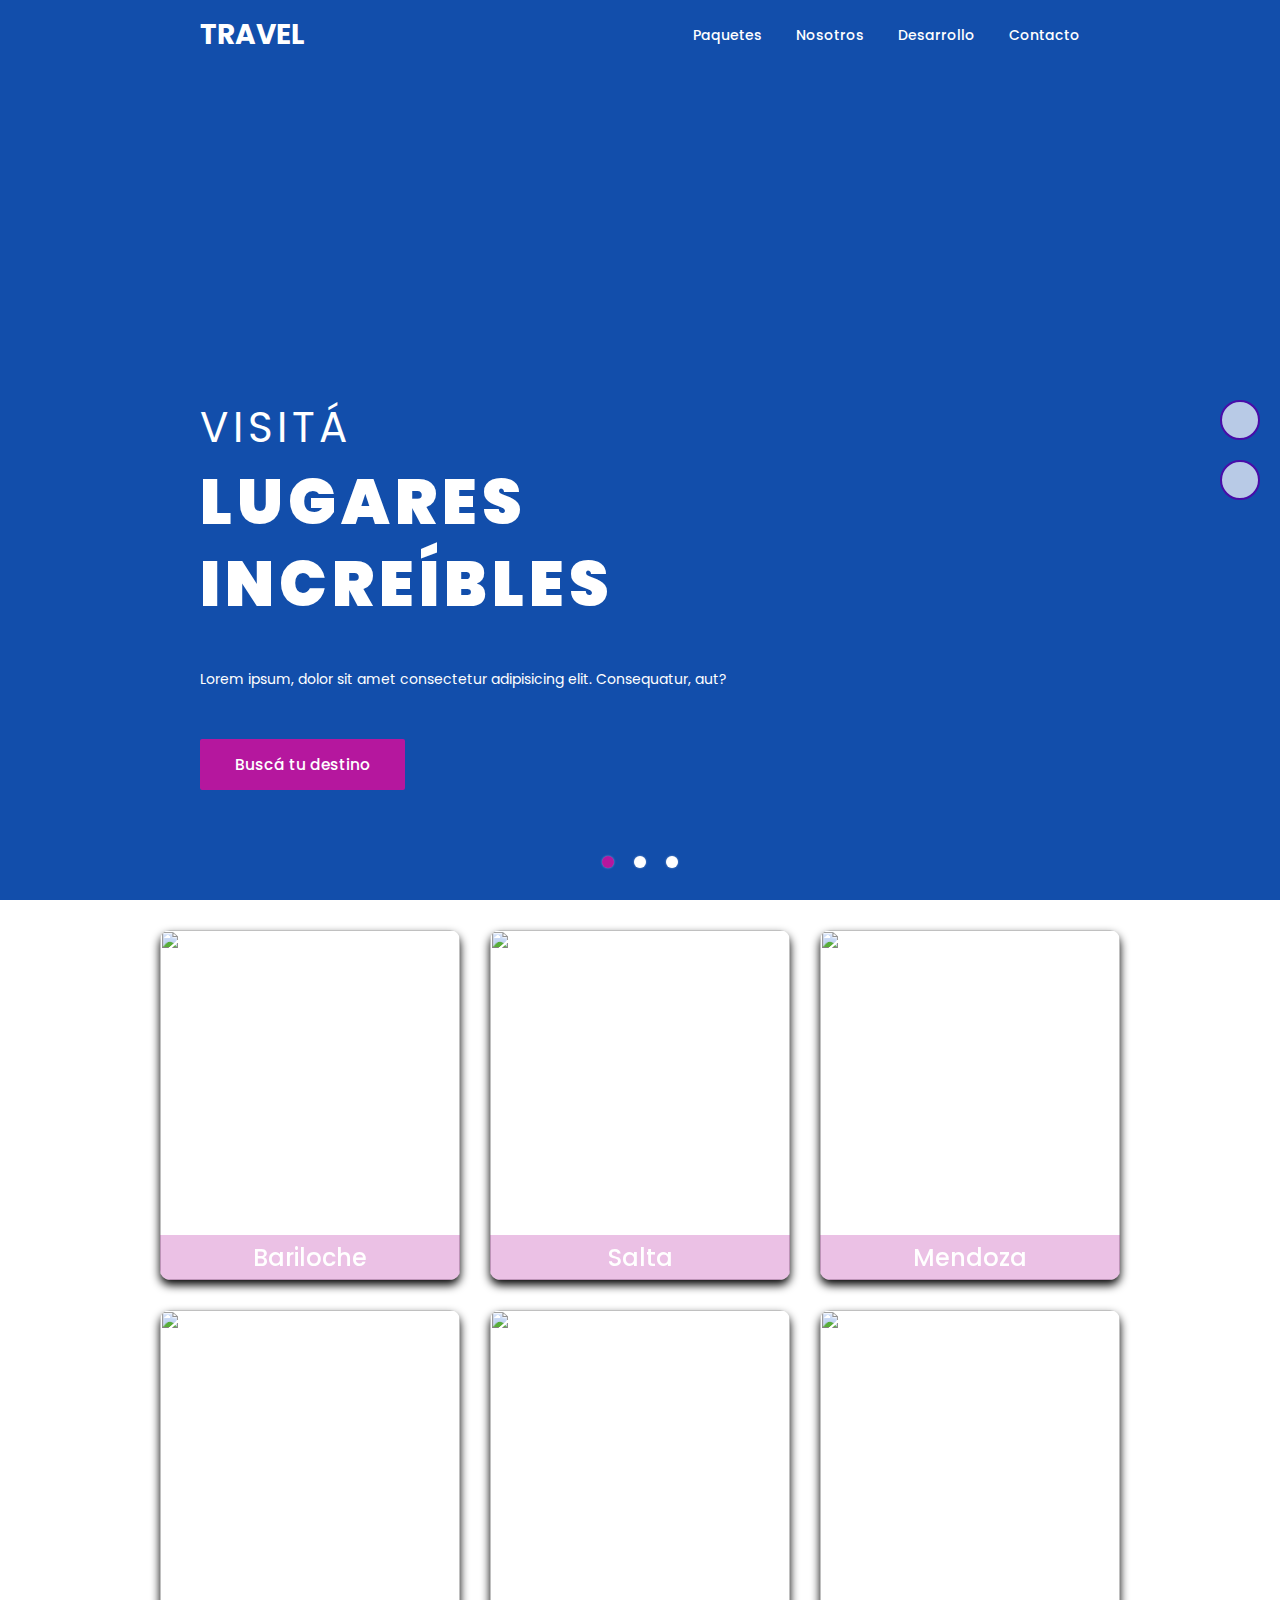
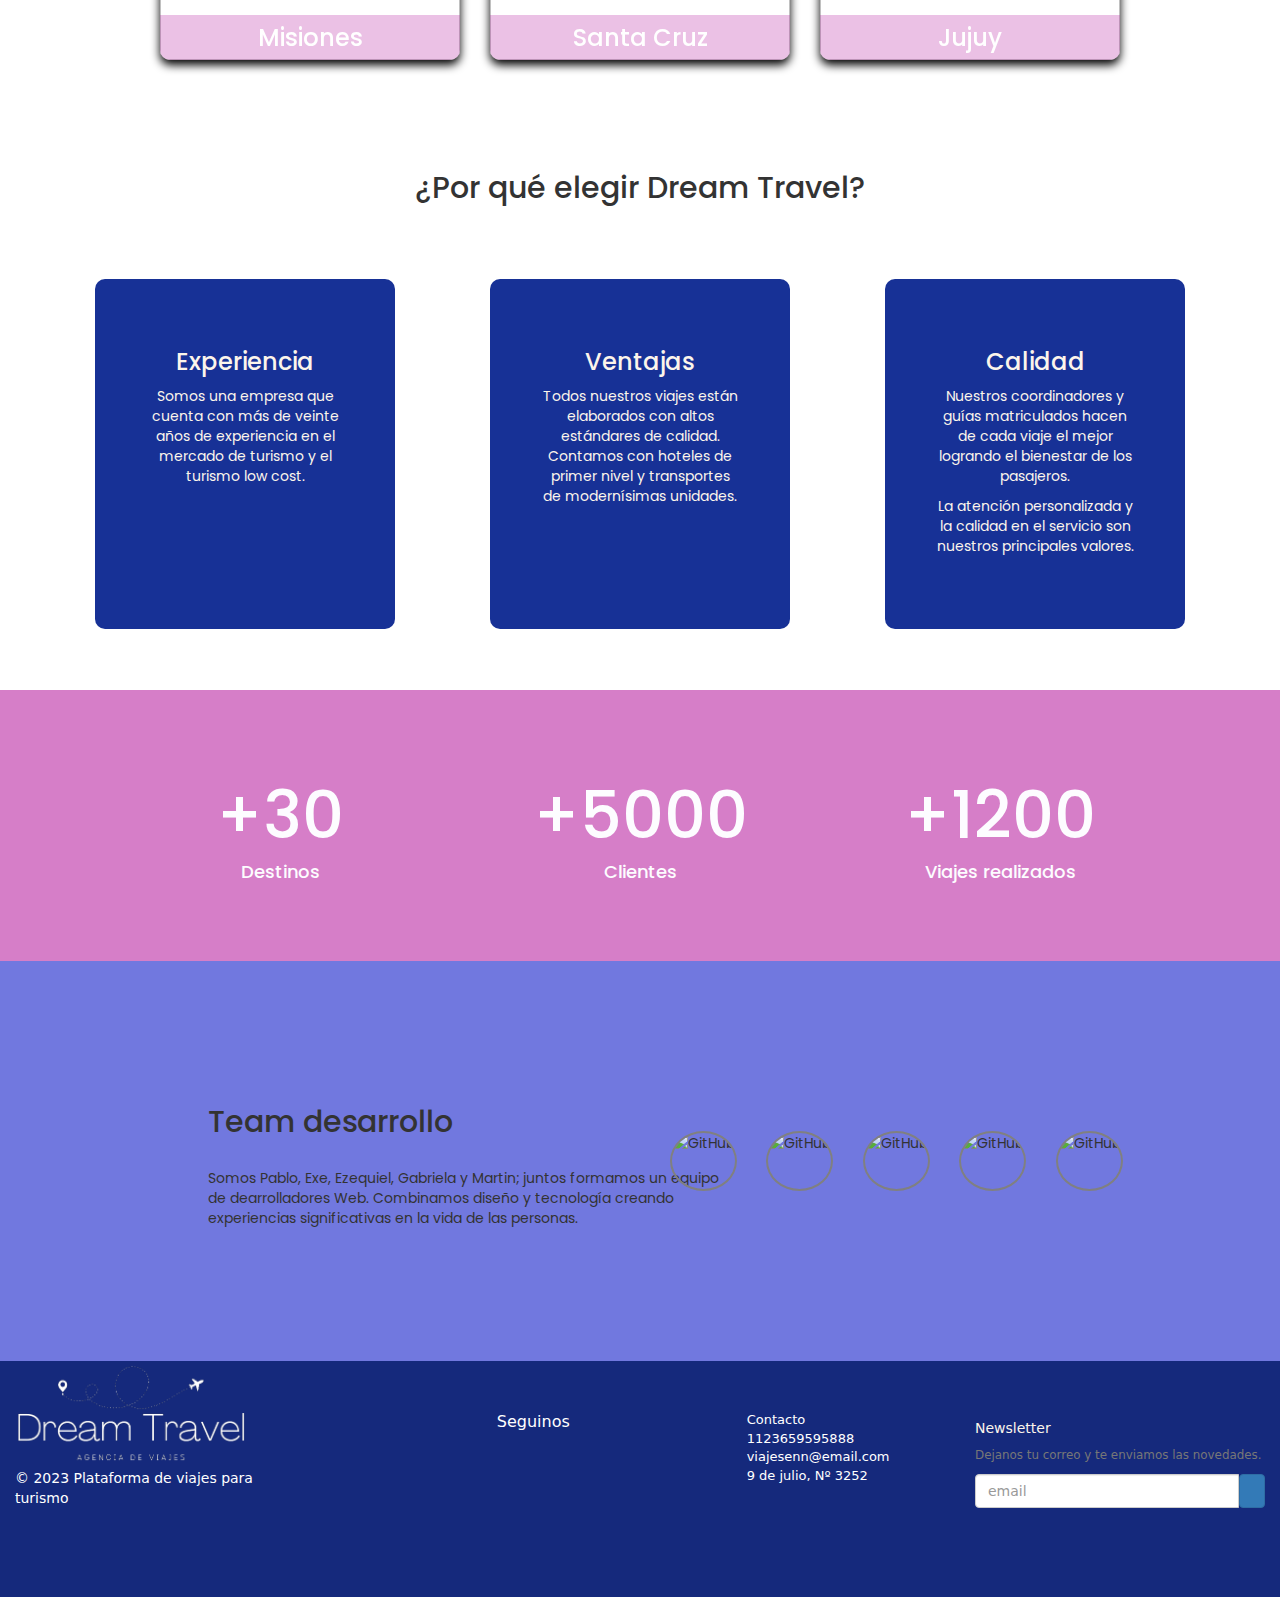
==== index.html @ 22b77ed1 "Colores claros, modificación en los modales de la sección Nosotros, saqué sección desarrollo del foo" ====
<!DOCTYPE html>
<html lang='es'>

<head>
	<!-- Definición de la codificación de caracteres -->
	<meta charset="UTF-8">
	<!-- Indicación al navegador de utilizar la última versión de Internet Explorer disponible -->
	<meta http-equiv='X-UA-Compatible' content="IE=edge">
	<!-- Escala de la página según el tamaño del dispositivo del usuario -->
	<meta name='viewport' content="width=device-width, initial-scale=1.0">
<!-- Enlace al archivo de hoja de estilos de Bootstrap -->
<link rel="stylesheet" href="https://maxcdn.bootstrapcdn.com/bootstrap/3.3.7/css/bootstrap.min.css">

<link rel="stylesheet" href="https://cdnjs.cloudflare.com/ajax/libs/font-awesome/6.1.1/css/all.min.css"
	integrity="sha512-KfkfwYDsLkIlwQp6LFnl8zNdLGxu9YAA1QvwINks4PhcElQSvqcyVLLD9aMhXd13uQjoXtEKNosOWaZqXgel0g=="
	crossorigin="anonymous" referrerpolicy="no-referrer" />

	<link rel="stylesheet" href="https://cdnjs.cloudflare.com/ajax/libs/font-awesome/6.1.1/css/all.min.css"
		integrity="sha512-KfkfwYDsLkIlwQp6LFnl8zNdLGxu9YAA1QvwINks4PhcElQSvqcyVLLD9aMhXd13uQjoXtEKNosOWaZqXgel0g=="
		crossorigin="anonymous" referrerpolicy="no-referrer" />

	<!-- Enlace al archivo de hoja de estilos personalizadas -->
	<link rel='stylesheet' href='css/estilos.css'>
	<!-- Título de la página -->
	<title>Proyecto Final</title>
	<!-- Enlace al icono de la página -->
	<link rel='icon' href="#">
</head>

<body>
	<header>
		<a href="#" class="brand">Travel</a>
		<div class="menu-btn"></div>
		<div class="navigation">
			<div class="navigation-items">
				<a href="#">Paquetes</a>
				<a href="#">Nosotros</a>
				<a href="#">Desarrollo</a>
				<i id="btn-modal">Contacto</i>
			</div>
		</div>
	</header>


<!-- Contenedor de la ventana modal -->
<div id="modal" class="modal">
  <div class="modal-contenido">
    <span class="cerrar">&times;</span>
    <h2>Ignorá este modal (x ahora)</h2>
    <p>Reparando el formulario de contacto.</p>
  </div>
</div>

	<!-- Modal 

	<div class="modal fade" id="form" tabindex="-1" role="dialog" aria-labelledby="exampleModalLabel"
		aria-hidden="true">
		<div class="modal-dialog modal-dialog-centered" role="document">
			<div class="modal-content">
				<div class="modal-header text-center border-bottom-0">
					<button type="button" class="close" data-dismiss="modal" aria-label="Close">
						<span aria-hidden="true">&times;</span>
					</button>
					<h5 class="modal-title" id="exampleModalLabel">Formulario de Consulta</h5>
				</div>
				<form>
					<div class="modal-body">
						<div class="form_p1">
							<div class="form-group">
								<label for="email1">Nombre y Apellido</label>
								<input type="email" class="form-control" id="email1" aria-describedby="emailHelp"
									placeholder="Ingrese su nombre y apellido">
								<small id="emailHelp" class="form-text text-muted">Your information is safe with
									us.</small>
							</div>
	
							<div class="form-group">
								<label for="password1">Email</label>
								<input type="password" class="form-control" id="password1" placeholder="Ingrese su correo electrónico">
							</div>
						</div>
					
					<div class="form_p2">
						<div class="form-group">
							<label for="password1">Teléfono</label>
							<input type="password" class="form-control" id="password2" placeholder="Ingrese su teléfono">
						</div>
						<div class="cmconocio">
						<label for="opciones">¿Cómo nos conoció?</label>
							<select id="opciones" name="opciones">
  							<option value="opcion1">Google</option>
								<option value="opcion1">YouTube</option>
  							<option value="opcion3">Instagram</option>
  							<option value="opcion4">Facebook</option>
								<option value="opcion5">Twitter</option>
								<option value="opcion6">Televisión</option>
								<option value="opcion7">Otro</option>
						</select>
					</div>
					</div>
					<div class="form-group cont_mensaje">
						<label for="mensaje">Mensaje</label>
						<input type="text" class="form-control" id="mensaje" placeholder="Escriba su mensaje:">
					</div>
				</div>
					</div>
						
					<div class="modal-footer border-top-0 d-flex justify-content-center">
						<button type="submit" class="btn btn-success">Submit</button>
					</div>
					</form>
				</div>
		</div>
	</div>
	</div> -->

	<!-- Video carrousell (By POL - NO BOOTSTRAP) -->
	<main>
		<section class="home">
			<video class="video-slide active" src="vids/1.mp4" autoplay muted loop></video>
			<video class="video-slide" src="vids/2.mp4" autoplay muted loop></video>
			<video class="video-slide" src="vids/3.mp4" autoplay muted loop></video>
			<div class="content active">
				<h2>Visitá <br><span>lugares increíbles</span></h2>
				<p>Lorem ipsum, dolor sit amet consectetur adipisicing elit. Consequatur, aut?</p>
				<a href="#">Buscá tu destino</a>
			</div>
			<div class="content">
				<h2>Viví experiencias <br><span>únicas</span></h2>
				<p>Lorem ipsum, dolor sit amet consectetur adipisicing elit. Consequatur, aut?</p>
				<a href="#">Buscá tu destino</a>
			</div>
			<div class="content">
				<h2>Descubrí <br><span>Argentina</span></h2>
				<p>Lorem ipsum, dolor sit amet consectetur adipisicing elit. Consequatur, aut?</p>
				<a href="#">Buscá tu destino</a>
			</div>

			<div class="icons">
				<a href="#"><i class="fa-sharp fa-solid fa-angles-up"></i></a>
				<i id="modo" onclick="cambiarModo()" class="fa-solid fa-moon"></i>
			</div>
			
			<div class="slider-navigation">
				<div class="nav-btn active"></div>
				<div class="nav-btn"></div>
				<div class="nav-btn"></div>
			</div>
		</section>


		<script type="text/javascript" src="/script/slider.js"></script>
		
		
		<!-- info cards cambio imagenes -->
		<section class="tarjetas">
			<div class="cont_titulo2">
				<h2>NUESTROS DESTINOS</h2>
			</div>

			<div class="cont_cards">
			<div class="card">
				<div class="face front">
					<img src="https://i.ibb.co/hDr32x6/Bariloche.jpg" alt="">
					<h3>Bariloche</h3>
				</div>
				<div class="face back">
					<h3>Bariloche</h3>
					<p>Bariloche es un paraíso de la naturaleza en la patagonia Argentina. Disfruta de sus vistas
						espectaculares, montañas, lagos y bosques. Explora sus parques nacionales, actividades al aire
						libre y deliciosa gastronomía. ¡No te pierdas esta experiencia única!</p>
					<div class="link">
						<a href="#">Detalles</a>
					</div>
				</div>
			</div>

			<div class="card">
				<div class="face front">
					<img src="https://i.ibb.co/4tKQP4G/salta.jpg" alt="">
					<h3>Salta</h3>
				</div>
				<div class="face back">
					<h3>Salta</h3>
					<p>Salta es un destino de ensueño para los turistas. Esta provincia Argentina ofrece una amplia
						variedad de paisajes, desde el desierto a los afamados valles calchaquíes, pasando por los
						impresionantes cerros de los Andes. La cultura local, el arte, la gastronomía y la fiesta son
						otras de las principales atracciones.</p>
					<div class="link">
						<a href="#">Detalles</a>
					</div>
				</div>
			</div>

			<div class="card">
				<div class="face front">
					<img src="https://images.pexels.com/photos/13558679/pexels-photo-13558679.jpeg?auto=compress&cs=tinysrgb&w=1260&h=750&dpr=1"
						alt="">
					<h3>Mendoza</h3>
				</div>
				<div class="face back">
					<h3>Mendoza</h3>
					<p>Mendoza es una provincia Argentina con una amplia oferta turística. Sus paisajes únicos, sus
						vinos de calidad y sus espacios para la aventura son algunas de sus principales atracciones.
						Disfruta de sus montañas, lagos, viñedos y campos de montaña. Explora sus majestuosas cuevas y
						cascadas. ¡Te encantará!</p>
					<div class="link">
						<a href="#">Detalles</a>
					</div>
				</div>
			</div>

				<div class="card">
					<div class="face front">
						<img src="https://i.ibb.co/8MsqnnG/misiones.jpg" alt="">
						<h3>Misiones</h3>
					</div>
					<div class="face back">
						<h3>Misiones</h3>
						<p>Misiones es una provincia Argentina con una rica cultura y belleza natural. Ofrece hermosos
							paisajes de montaña, cascadas, lagos, selvas subtropicales y ruinas Jesuiticas. Para los
							amantes de la naturaleza hay muchas actividades al aire libre como senderismo, rafting,
							cabalgatas y pesca. Venga y disfrute de sus encantos.</p>
						<div class="link">
							<a href="#">Detalles</a>
						</div>
					</div>
				</div>

				<div class="card">
					<div class="face front">
						<img src="https://i.ibb.co/CJJC0W9/santacruz.jpg" alt="">
						<h3>Santa Cruz</h3>
					</div>
					<div class="face back">
						<h3>Santa Cruz</h3>
						<p>Santa Cruz osfrece una variedad de paisajes y actividades turísticas para disfrutar. Desde
							turismo aventura hasta cultura, hay algo para todos. Visita la impresionante Cordillera de
							los Andes, los lagos y glaciares de la Patagonia, los valles y bosques húmedos del norte, y
							los bosques secos del sur. </p>
						<div class="link">
							<a href="#">Detalles</a>
						</div>
					</div>
				</div>

				<div class="card">
					<div class="face front">
						<img src="https://images.pexels.com/photos/3428290/pexels-photo-3428290.jpeg?auto=compress&cs=tinysrgb&w=1260&h=750&dpr=1"
							alt="">
						<h3>Jujuy</h3>
					</div>
					<div class="face back">
						<h3>Jujuy</h3>
						<p>Jujuy ofrece una experiencia única en la provincia Argentina. Esta región de los Andes cuenta
							con una impresionante arquitectura colonial, paisajes increíbles, culturas fascinantes y una
							gastronomía variada. Visite la Quebrada de Humahuaca, disfrute de la música folklórica local
							y pruebe la comida típica de la región.</p>
						<div class="link">
							<a href="#">Detalles</a>
						</div>
					</div>
				</div>
			</div>
		</section>
	</main>

<!-- Nosotros ----------------------------------->
<div id="nosotros" >
	<h2 class="nostitulo"> ¿Por qué elegir Dream Travel?</h2>
	<div class="contenedor-caja">
		
		<div class="caja">
			<i class="fa fa-star" aria-hidden="true"></i>
			<h3> Experiencia </h3>
			<p> Somos una empresa que cuenta con más de veinte años de experiencia en el mercado de turismo y el
				turismo low cost.
		</div>

		<div class="caja">
			<i class="fa fa-check-circle" aria-hidden="true"></i>
			<h3> Ventajas </h3>
			<p>Todos nuestros viajes están elaborados con altos estándares de calidad. Contamos con
				hoteles de primer nivel y
				transportes de modernísimas unidades.</p>
		</div>

		<div class="caja">
			<i class="fa-sharp fa-solid fa-wand-magic-sparkles"></i>
			<h3> Calidad </h3>
			<p> Nuestros coordinadores y guías matriculados hacen de cada viaje el mejor logrando el
				bienestar de los pasajeros.
			<p>La atención personalizada y la calidad en el servicio son nuestros principales
				valores.</p>
			</p>
		</div>
	</div>
</div>


<div class="contenedor-rectangulo">
	<!-- <img src="https://images.unsplash.com/photo-1486134030336-39b1094bf33e?ixlib=rb-4.0.3&ixid=MnwxMjA3fDB8MHxwaG90by1wYWdlfHx8fGVufDB8fHx8&auto=format&fit=crop&w=1007&q=80"; -->
		<div class="cont-dest">
		<div class="destinos pri">
        	<h2  style="font-size:65px"; >+30</h2>
        	<h4>Destinos</h4>
    	</div>

    	<div class="destinos">
        	<h2 style="font-size:65px"; >+5000</h2>
        	<h4>Clientes</h4>
    	</div>

    	<div class="destinos">
        	<h2 style="font-size:65px";>+1200</h2>
        	<h4>Viajes realizados</h4>
    	</div>
	</div>
</div>


<!--------------------------------------------------------------------------------------------------------------->
<!-- Footer -->
<!-- <footer class="footer"> -->
	<!-- Desarrolladores --><!----------------------------------------------------------------------------------->
	<div class="contenedor-desarrollo">
		<div class="cont-desa">
	
		<div class="texto-desarrollo">
			<h2> Team desarrollo </h2>
			<br>
			<p> Somos Pablo, Exe, Ezequiel, Gabriela y Martin; juntos formamos un equipo de dearrolladores Web.
				Combinamos diseño y tecnología creando experiencias significativas en la vida de las personas.</p>
		</div>
	</div>
	<!--------------------------------------------------------------------------------------------------------------->
		<!-- logos git hub -->
		<div class="logos-git">
	
			<img src="https://avatars.githubusercontent.com/u/89426423?s=120&v=4" alt="GitHub">
	
			<img src=https://avatars.githubusercontent.com/u/108885561?s=120&v=4 alt="GitHub">
			<img src=https://avatars.githubusercontent.com/u/81782258?s=120&v=4 alt="GitHub">
			<img src=https://avatars.githubusercontent.com/u/129398682?s=64&v=4 alt="GitHub">
			<img src=https://avatars.githubusercontent.com/u/100391242?s=120&v=4 alt="GitHub">
		</div>
	
	</div>
	<!--------------------------------------------------------------------------------------------------------------->
	<footer class="footer">
	<div class="mifooter">
		<div class="col-md-3 logof">

			<img class="logo" src="./imgs/logo Travel.png" alt="logo" ">
			<p >© 2023 Plataforma de viajes para turismo</p>
			
		</div>
						
		<!-- Footer redes sociales -->
		<div class=" col-md-4 redes">
			Seguinos <br>
			<i class="fa-brands fa-instagram"> </i>

			<i class="fa-brands fa-facebook"> </i>
			<i class="fa-brands fa-linkedin"> </i>

		</div>

		<!-- Footer concacto -->
		<div class="col-md-2 cont">
			<address>
				Contacto <br>
				<i class="fa-solid fa-phone"> </i> 1123659595888
				<br>
				<i class="fa-solid fa-envelope"> </i> viajesenn@email.com
				<br>
				<i class="fa-solid fa-location-dot"> </i> 9 de julio, Nº 3252
			</address>
		</div>

		<!-- Footer newsletter -->
		<div class="col-md-3  newsletter">
			<h5 class="text-white mb-3">Newsletter</h5>
			<p class="small text-muted">Dejanos tu correo y te enviamos las novedades.</p>
			<form action="#">
				<div class="input-group">
					<input class="form-control" type="text" placeholder="email" aria-label="email">
					<button class="btn btn-primary" id="button-addon2" type="button"><i
							class="fas fa-paper-plane"></i></button>
				</div>
			</form>
		</div>
	</div>
		
	</footer>
	

<script src="https://cdnjs.cloudflare.com/ajax/libs/jquery/3.1.1/jquery.min.js"></script>
	<script src="https://maxcdn.bootstrapcdn.com/bootstrap/3.3.7/js/bootstrap.min.js"></script>
	<script src="script/main.js"></script>
</body>

</html>
---- css/estilos.css ----
/* Universales + Body */

@import url('https://fonts.googleapis.com/css2?family=Poppins:wght@200;300;400;500;600;700;900&display=swap');

* {
  margin: 0;
  padding: 0;
  box-sizing: border-box;
}

html {
  scroll-behavior: smooth;
}

body {
  font-family: 'Poppins', sans-serif;
}

/* Header */

header {
  position: absolute;
  z-index: 999;
  top: 0;
  left: 0;
  width: 100%;
  display: flex;
  justify-content: space-between;
  align-items: center;
  padding: 15px 200px;
  transition: 0.3s ease-in-out;
}

header .brand {
  color: #fff;
  font-size: 2em;
  font-weight: 700;
  text-transform: uppercase;
  text-decoration: none;
}

header .navigation {
  position: relative;
}

.navigation-items a {
  position: relative;
  color: #fff;
  font-size: 1em;
  font-weight: 500;
  text-decoration: none;
  margin-left: 30px;
  transition: 0.3s ease;
}

.navigation-items i {
  font-style: normal;
  cursor: pointer;
  position: relative;
  color: #fff;
  font-size: 1em;
  font-weight: 500;
  text-decoration: none;
  margin-left: 30px;
  transition: 0.3s ease;
}

header .navigation .navigation-items a:before {
  content: "";
  position: absolute;
  background: #fff;
  width: 0%;
  height: 3px;
  bottom: 0;
  left: 0;
  transition: 0.3s ease;
}

header .navigation .navigation-items i:before {
  content: "";
  position: absolute;
  background: #fff;
  width: 0%;
  height: 3px;
  bottom: 0;
  left: 0;
  transition: 0.3s ease;
}

header .navigation .navigation-items a:hover:before {
  width: 100%;
}

header .navigation .navigation-items i:hover:before {
  width: 100%;
}

/* Header Sticky */

header.sticky {
  position: sticky;
  top: 0;
  background-color: rgba(255, 255, 255, 0.7);
  backdrop-filter: blur(5px);
}

header.sticky .brand {
  color: #480ca8;
}

header.sticky .menu-btn {
  display: none;
}

header.sticky .menu-btn {
  background: url(../imgs/hamb_right_2.svg)no-repeat;
  background-size: 30px;
  background-position: center;
  width: 40px;
  height: 40px;
  cursor: pointer;
  transition: 0.3s ease;
}

header.sticky .menu-btn.active {
  background: url(../imgs/x-square_2.svg)no-repeat;
  background-size: 30px;
  background-position: center;
  width: 40px;
  height: 40px;
  cursor: pointer;
  transition: 0.3s ease;
}


header.sticky .navigation-items a {
  color: #b5179e;
}

header.sticky .navigation-items i {
  color: #b5179e;
}

header.sticky .navigation .navigation-items a:before {
  background: #b5179e;
}

header.sticky .navigation .navigation-items i:before {
  background: #b5179e;
}

/* modal */

/* Estilos para la ventana modal */
.modal {
  display: none;
  position: fixed;
  z-index: 9999;
  left: 0;
  top: 0;
  width: 100%;
  height: 100%;
  overflow: auto;
  background-color: rgba(0,0,0,0.5);
}

.modal-contenido {
  background-color: #fff;
  margin: 10% auto;
  padding: 20px;
  border: 1px solid #888;
  width: 80%;
}

.cerrar {
  color: #aaa;
  float: right;
  font-size: 28px;
  font-weight: bold;
}

.cerrar:hover,
.cerrar:focus {
  color: black;
  text-decoration: none;
  cursor: pointer;
}


/* Ajustes Modal 

.modal-content {
  background: #1688AC;
  width: 600px;
  height: 400px;
}

.modal-header {
  position: relative;
  align-items: center;
  justify-content: center;
  background-color: yellow;
}

.modal-header button {
  margin-top: auto;
  margin-bottom: auto;
  font-size: 40px;
}

.modal-header h5 {
  font-size: 18px;
  padding-top: 10px;
  font-weight: 600;
}

.modal-body {
  background-color: darkmagenta;
  padding: 0;
}

.form_p1 {
  display: flex;
  background-color: darkgreen;
  position: relative;
  justify-content: center;
}

.modal-body #email1 {
  background-color: brown;
  width: 270px;
  margin-right: 20px;
}

.modal-body #password1 {
  width: 270px;
}

.form_p2 {
  display: flex;
  background-color: darkgreen;
  position: relative;
  justify-content: center;
  padding-left: 20px;
}

.modal-body #password2 {
  background-color: brown;
  width: 270px;
  margin-right: 20px;
}

.modal-body #password3 {
  width: 270px;
}

.modal-body #opciones {
  width: 270px;
}

.form_p2 .cont_mensaje {
  padding-left: 20px;
}

.modal-content .btn-success {
  padding: 0;
  margin: 0;
} */


/* Carrousel */

.home {
  padding: 100px 200px;
  position: relative;
  width: 100%;
  min-height: 100vh;
  display: flex;
  justify-content: flex-end;
  flex-direction: column;
  background: #173196;
  transition: ease-in-out;
}

.home:before {
  z-index: 777;
  content: "";
  position: absolute;
  
  width: 100%;
  height: 100%;
  top: 0;
  left: 0;
}

.home .content {
  z-index: 888;
  color: #fff;
  width: 80%;
  margin-top: 50px;
  display: none;
}

.home .content.active {
  display: block;
}

.home .content h2 {
  font-size: 3em;
  font-weight: 400;
  text-transform: uppercase;
  letter-spacing: 5px;
  line-height: 75px;
  margin-bottom: 40px;
  transition: 0.5s ease;
}

.home .content h2 span {
  font-size: 1.5em;
  font-weight: 900;
}

.home .content p {
  margin-bottom: 65px;
}

.home .content a {
  background: #b5179e;
  padding: 15px 35px;
  color: #fff;
  font-size: 1.1em;
  font-weight: 500;
  text-decoration: none;
  border-radius: 2px;
  transition: 0.5s ease;
}

.home .content a:hover {
  background: #fff;
  color: #b5179e;
  }
  
.home .icons {
  z-index: 888;
  position: fixed;
  display: flex;
  flex-direction: column;
  transition: 0.5s ease;
  top: 50%;
  right: 20px;
  transform: translateY(-50%);
}

.home .icons a {
  color: #480ca8;
  font-size: 1.6em;
  text-decoration: none;
  transition: 0.5s ease;
}

.home .icons .fa-sharp {
  width: 40px;
  height: 40px;
  text-align: center;
  display: flex;
  justify-content: center;
  align-items: center;
  border: 2px solid #480ca8;
  border-radius: 50px;
  background-color: rgba(255, 255, 255, 0.7);
  backdrop-filter: blur(5px);
}

.home .icons #modo {
  width: 40px;
  height: 40px;
  background: #480ca8C;
  text-align: center;
  display: flex;
  justify-content: center;
  align-items: center;
  border: 2px solid #480ca8;
  border-radius: 50px;
  background-color: rgba(255, 255, 255, 0.7);
  backdrop-filter: blur(5px);
}

.home .icons #modo {
  color: #480ca8;
  font-size: 1.6em;
  transition: 0.5s ease;
  cursor: pointer;
}

.home .icons a:not(:last-child) {
  margin-bottom: 20px;
}

.home .icons a:hover {
  transform: scale(1.3);
}

.home .icons #modo:hover {
  transform: scale(1.3);
}

.home video {
  z-index: 000;
  position: absolute;
  top: 0;
  left: 0;
  width: 100%;
  height: 100%;
  object-fit: cover;
}

.slider-navigation {
  z-index: 888;
  position: relative;
  display: flex;
  justify-content: center;
  align-items: center;
  transform: translateY(80px);
  margin-bottom: 12px;
}

.slider-navigation .nav-btn {
  width: 12px;
  height: 12px;
  background: #fff;
  border-radius: 50%;
  cursor: pointer;
  box-shadow: 0 0 2px rgba(255, 255, 255, 0.5);
  transition: 0.3s ease;
}

.slider-navigation .nav-btn.active {
  background: #b5179e;
}

.slider-navigation .nav-btn:not(:last-child) {
  margin-right: 20px;
}

.slider-navigation .nav-btn:hover {
  transform: scale(1.2);
}

.video-slide {
  position: absolute;
  width: 100%;
  clip-path: circle(0% at 0 50%);
}

.video-slide.active {
  clip-path: circle(150% at 0 50%);
  transition: 2s ease;
  transition-property: clip-path;
}

/* Opacidad */

.home::before {
  content: "";
  position: absolute;
  z-index: 666;
  top: 0;
  left: 0;
  width: 100%;
  height: 100%;
  background: rgba(0, 195, 255, 0.2);
}

/* Responsive de Header */

@media (max-width: 1000px) {
  header {
    padding: 12px 20px;
  }

  .home {
    position: relative;
    padding: 100px 20px;
  }

  .home .media-icons {
    right: 15px;
  }

  header.sticky .menu-btn {
    display: block;
  }

  /* Menu venana */

  header .navigation {
    display: none;
  }

  header .navigation.active {
    position: fixed;
    width: 100%;
    height: 100vh;
    top: 0;
    left: 0;
    display: flex;
    justify-content: center;
    align-items: center;
    background: rgba(1, 1, 1, 0.5);
  }

  header .navigation .navigation-items a {
    color: #b5179e;
    font-size: 1.2em;
    margin: 20px;
  }

  header .navigation .navigation-items i {
    color: #222;
    font-size: 1.2em;
    margin: 20px;
  }

  header .navigation .navigation-items a:before {
    background: #222;
    height: 5px;
  }

  header .navigation .navigation-items i:before {
    background: #222;
    height: 5px;
  }

  header .navigation.active .navigation-items{
    background: #fff;
    width: 600px;
    max-width: 600px;
    margin: 20px;
    padding: 40px;
    display: flex;
    flex-direction: column;
    align-items: center;
    border-radius: 5px;
    box-shadow: 0 5px 25px rgb(1 1 1 / 20%);
  }

  /* Hamburguesa */

  .menu-btn {
    background: url(../imgs/hamb_right.svg)no-repeat;
    background-size: 30px;
    background-position: center;
    width: 40px;
    height: 40px;
    cursor: pointer;
    transition: 0.3s ease;
  }

  .menu-btn.active {
    z-index: 999;
    background: url(../imgs/x-square.svg)no-repeat;
    background-size: 30px;
    background-position: center;
    width: 40px;
    height: 40px;
    cursor: pointer;
    transition: 0.3s ease;
  }
}


/* Responsive de carrousel */

@media (max-width: 720px) {
  .home .content h2 {
    font-size: 40px;
    letter-spacing: 3px;
    line-height: 45px;
    margin-bottom: 20px;
  }  

  .home .content h2 span {
      font-size: 40px;
  }

  .home .content a {
    background: #b5179e;
    padding: 15px 25px;
    color: #fff;
    font-size: 15px;
  }

  .slider-navigation {
    transform: translateY(90px);
  }
}


/* Tarjetas */

.tarjetas {
  display: flex;
  flex-wrap: wrap;
  position: relative;
  margin: auto;
  width: 100%;
}

/* Revisar h2 de tarjetas */

.cont_titulo2 {
	display: none;
}

.cont_titulo2 {
	width: 100%;
	text-align: center;
}

.cont_titulo2 h2 {
	font-size: 35px;
	font-weight: 600;
	color: rgb(0, 15, 37);
}

.cont_cards {
    display: flex;
    flex-wrap: wrap;
    position: relative;
    margin: auto;
    justify-content: center;
    align-items: center;
    width: 1000px;
    padding: 15px 0 15px 0;
}

.card {
  position: relative;
  width: 300px;
  height: 350px;
  margin: 15px 15px 15px 15px;
  transition: 0.5s ease;
}

.card .face {
  position: absolute;
  width: 100%;
  height: 100%;
  backface-visibility: hidden;
  border-radius: 10px;
  overflow: hidden;
  transition: 0.5s;
}

.card .front {
  transform: perspective(600px) rotateY(0deg);
  box-shadow: 0 5px 10px #000;
}

.card .front img {
  position: absolute;
  width: 100%;
  height: 100%;
  object-fit: cover;
}

.card .front h3 {
  position: absolute;
  bottom: 0;
	margin-bottom: 0;
  width: 100%;
  height: 45px;
  line-height: 45px;
  color: #fff;
   /* background: rgba(0, 0, 0, 0.37); */
   background:#b5179d44;
  text-align: center;
}

.card .back {
  transform: perspective(600px) rotateY(180deg);
  background: #7178df;
  padding: 15px;
  color: #f3f3f3;
  display: flex;
  flex-direction: column;
  justify-content: space-between;
  text-align: center;
  box-shadow: 0 5px 10px #000;
}

.card .back h3 {
	padding-top: 0;
	margin-top: 0;
  color:#b5179e;
}

.card .back p {
  font-size: 15px;
  margin: 0;
  margin-top: 5px;
  vertical-align: top;
  height: 100%;
} 

.card .back a {
  padding:  5px 19px;
  border-radius: 7px;
  text-decoration: none;
   background: #b5179e;

  color: #fff;
  font-weight: 600;
}

.card .back a:hover {
  background: #fff;
  color: #480ca8;
}

.card:hover .front {
  transform: perspective(600px) rotateY(180deg);
}

.card:hover .back {
  transform: perspective(600px) rotateY(360deg);
}


/* Responsive de tarjetas */

@media (max-width: 1000px) {
  .card {
  	width: 250px;
  	height: 300px;
  }

.card h3 {
  font-size: 14px;
}

.card .back p {
  font-size: 12.5px;
}

.card .back a {
  font-size: 14px;
  padding:  4px 17px;
}
}

@media (max-width: 840px) {
  .card {
    width: 200px;
    height: 250px;
  }

  .card h3 {
    font-size: 13px;
  }
  
  .card .back p {
    font-size: 9.5px;
  }

  .card .back a {
    font-size: 13px;
    padding:  3px 15px;
  }
}

@media (max-width: 690px) {
  .card {
    width: 250px;
    height: 300px;
  }

  .card h3 {
    font-size: 14px;
  }
  
  .card .back p {
    font-size: 12.5px;
  }

  .card .back a {
    font-size: 14px;
    padding:  4px 17px;
  }
}

@media (max-width: 560px) {
  .card {
    width: 200px;
    height: 250px;
  }

  .card h3 {
    font-size: 13px;
  }
  
  .card .back p {
    font-size: 9.5px;
  }

  .card .back a {
    font-size: 13px;
    padding:  3px 15px;
  }
}

@media (max-width: 460px) {
  .card {
    width: 300px;
    height: 350px;
  }

  .card h3 {
    font-size: 16px;
  }
  
  .card .back p {
    font-size: 15px;
  }

  .card .back a {
    font-size: 16px;
    padding:  5px 19px;
  }
}

@media (min-width: 40rem) {
  .cards_item {
    width: 50%;
  }
}
    
@media (min-width: 56rem) {
  .cards_item {
    width: 33.3333%;
  }
}


/* nosotros empresa----------------------------------------------- */

#nosotros{
  background-color:#ffffff;
  display: flex;
  flex-direction: column;
  height: 600px;
  width: 100%;
    
  justify-content: space-evenly;
  /* font-family: system-ui, -apple-system, BlinkMacSystemFont, 'Segoe UI', Roboto, Oxygen, Ubuntu, Cantarell, 'Open Sans', 'Helvetica Neue',sans-serif;   */
}

.nostitulo{
 margin-bottom: 15px;

text-align: center;

}

.caja i{
  color:#b5179e ;
  font-size: 19px}
.contenedor-caja{
display: flex;
  flex-direction: row;
  flex-wrap: wrap;/* autoacomodable */
  justify-content: space-evenly;
}

.caja{
background-color:#173196;
color: #fcf5eb;
width: 300px;
height: 350px;

text-align: center;
padding:50px;
border-radius: 10px;
font-size: 14px;

}


 /* seccion  nosotros con imagen de fondo */

.contenedor-rectangulo {
  display: flex;
  justify-content: center;
  align-items: center;
  flex-direction: row;
  height: 100%;
  width: 100%;
  margin: auto;
  background-image: url("https://images.unsplash.com/photo-1486134030336-39b1094bf33e?ixlib=rb-4.0.3&ixid=MnwxMjA3fDB8MHxwaG90by1wYWdlfHx8fGVufDB8fHx8&auto=format&fit=crop&w=1007&q=80");
  background-position: center;
  background-repeat: no-repeat;
  background-size: cover;
  background-attachment: fixed;/* desplazamiento de iagen de fondo */
}

.contenedor-rectangulo .cont-dest {
  display: flex;
  justify-content: center;
  align-items: center;
  flex-direction: row;
  /* background: radial-gradient(circle, #000000bd, #b5179d8e); */
  background: #b5179d8e;
  width: 100%;
  height: 100%;
  padding-top: 40px;
  padding-bottom: 40px;
}
.destinos {     
  justify-content: space-between;  
  color: #fdfcff;
  text-align: center;  
  margin: 30px;
  width: 300px;
  height: 100%;
}


/* footer ------------------------------------*/
.footer {
  display: flex;
  flex-flow: column wrap;
  color:#ffffff;
  font-family: system-ui, -apple-system, BlinkMacSystemFont, 'Segoe UI', Roboto, Oxygen, Ubuntu, Cantarell, 'Open Sans', 'Helvetica Neue',sans-serif;
   
}
.mifooter {
  background-color:#15297c;
  height: 236px;
}
/* Desarrolladores--------------------------------- */

.contenedor-desarrollo {
  display: flex;
  flex-direction: row;
  justify-content: center;
  align-items: center;
  height: 400px;
  width: 100%;
  background:#7178df;
  }

.cont-desa {
  width: 40%;
}

.texto-desarrollo {
  width: 100%;
  margin-left: 80px ;
 /*  font-family: system-ui, -apple-system, BlinkMacSystemFont, 'Segoe UI', Roboto, Oxygen, Ubuntu, Cantarell, 'Open Sans', 'Helvetica Neue', sans-serif,sans-serif; */
  font-size: 14px;
  line-height: 20px;
  text-align: left;
}

.logos-git {
  display: flex;
  justify-content: space-evenly;
  width: 40%;
}

.logos-git img {
  height: 60px;
  border-radius: 50%;
  border: solid 2px gray;
  transition: 0.5s;
}

.logos-git img:hover {
  transform: scale(1.5);/*logos git efectos*/
}

/*logo- seguinos---- contacto---------------------------- */
.cont {
  margin-top: 50px ;
  padding-left:0px;
  align-content: center;
  font-size: small;
}

.cont i {
  margin: 10px 0px;
}

.redes {
 text-align: center; 
  margin-top: 50px;
  font-size: medium;
}
.redes i {
  font-size: 250%; 
  margin: 20px 10px;
}

.newsletter {
  margin-top: 50px ;
  margin-left: 0px;
  font-family: system-ui, -apple-system, BlinkMacSystemFont, 'Segoe UI', Roboto, Oxygen, Ubuntu, Cantarell, 'Open Sans', 'Helvetica Neue', sans-serif,sans-serif;
  color: #fcf5eb;
}

.input-group {
  display: flex  ;
}

.logo {
  object-position: center;
  height: 80%;
  width: 80%;
}



/* ----------------------------------------------- */








/* Modo Dark/White */

/* Estilo para el header en modo oscuro */
body.modo-oscuro header {
  background: radial-gradient(circle, #6c007abd, #0a008fbe);
  backdrop-filter: blur(5px);
}

.modo-oscuro .navigation-items a {
  color: #ffffff;
}

.modo-oscuro .navigation-items i {
  color: #ffffff;
}

.modo-oscuro .home::before {
  background: radial-gradient(circle, #0a008f6b, #0000005e);
}

.modo-oscuro .home .content a {
  background-color: #6c007a;
  color: #ffffff;
}

.modo-oscuro .home .content a:hover {
  background-color: #ffffff;
  color: #6c007a;
}

.modo-oscuro header.sticky .brand {
  color: #ffffff;
}

.modo-oscuro header.sticky a {
  color: #ffffff;
}

.modo-oscuro .home .icons .fa-sharp {
  background: rgba(49, 0, 95);
  color: #ffffff;
  border: 2px solid #ffffff;
}

.modo-oscuro .home .icons #modo {
  background: rgba(49, 0, 95);
  color: #ffffff;
  border: 2px solid #ffffff;
}

.modo-oscuro .slider-navigation .nav-btn.active {
  background: #0a008f;
}

.modo-oscuro .tarjetas {
  background: radial-gradient(circle, #0a008f, #000000);
}

.modo-oscuro .card .front {
  box-shadow: 0 1px 7px #6c007a;
  /* outline: 3px solid #0a008f6b; */
}

.modo-oscuro .card .front h3 {
  background: radial-gradient(circle, #6c007abd, #0a008fbe);
}

.modo-oscuro .card .back {
  background: #0a008f;
  box-shadow: 0 1px 7px #6c007a;
}

.modo-oscuro .card .back h3 {
  color: #ffffff;
}

.modo-oscuro .card .back a {
  background-color: #000000;
  color: #ffffff;
}

.modo-oscuro .card .back a:hover {
  background-color: #ffffff;
  color: #6c007a;
}

.modo-oscuro #nosotros {
  background: #050049;
}

.modo-oscuro .nostitulo {
  color: #fff;
}

.modo-oscuro .caja {
	background-color: #0a008f;
  outline: 2px solid #ffffff;
}

.modo-oscuro .mifooter {
	background-color: #070649;
	height: 236px;
}

.modo-oscuro .contenedor-desarrollo {
  background: radial-gradient(circle, #000000, #050049);
}
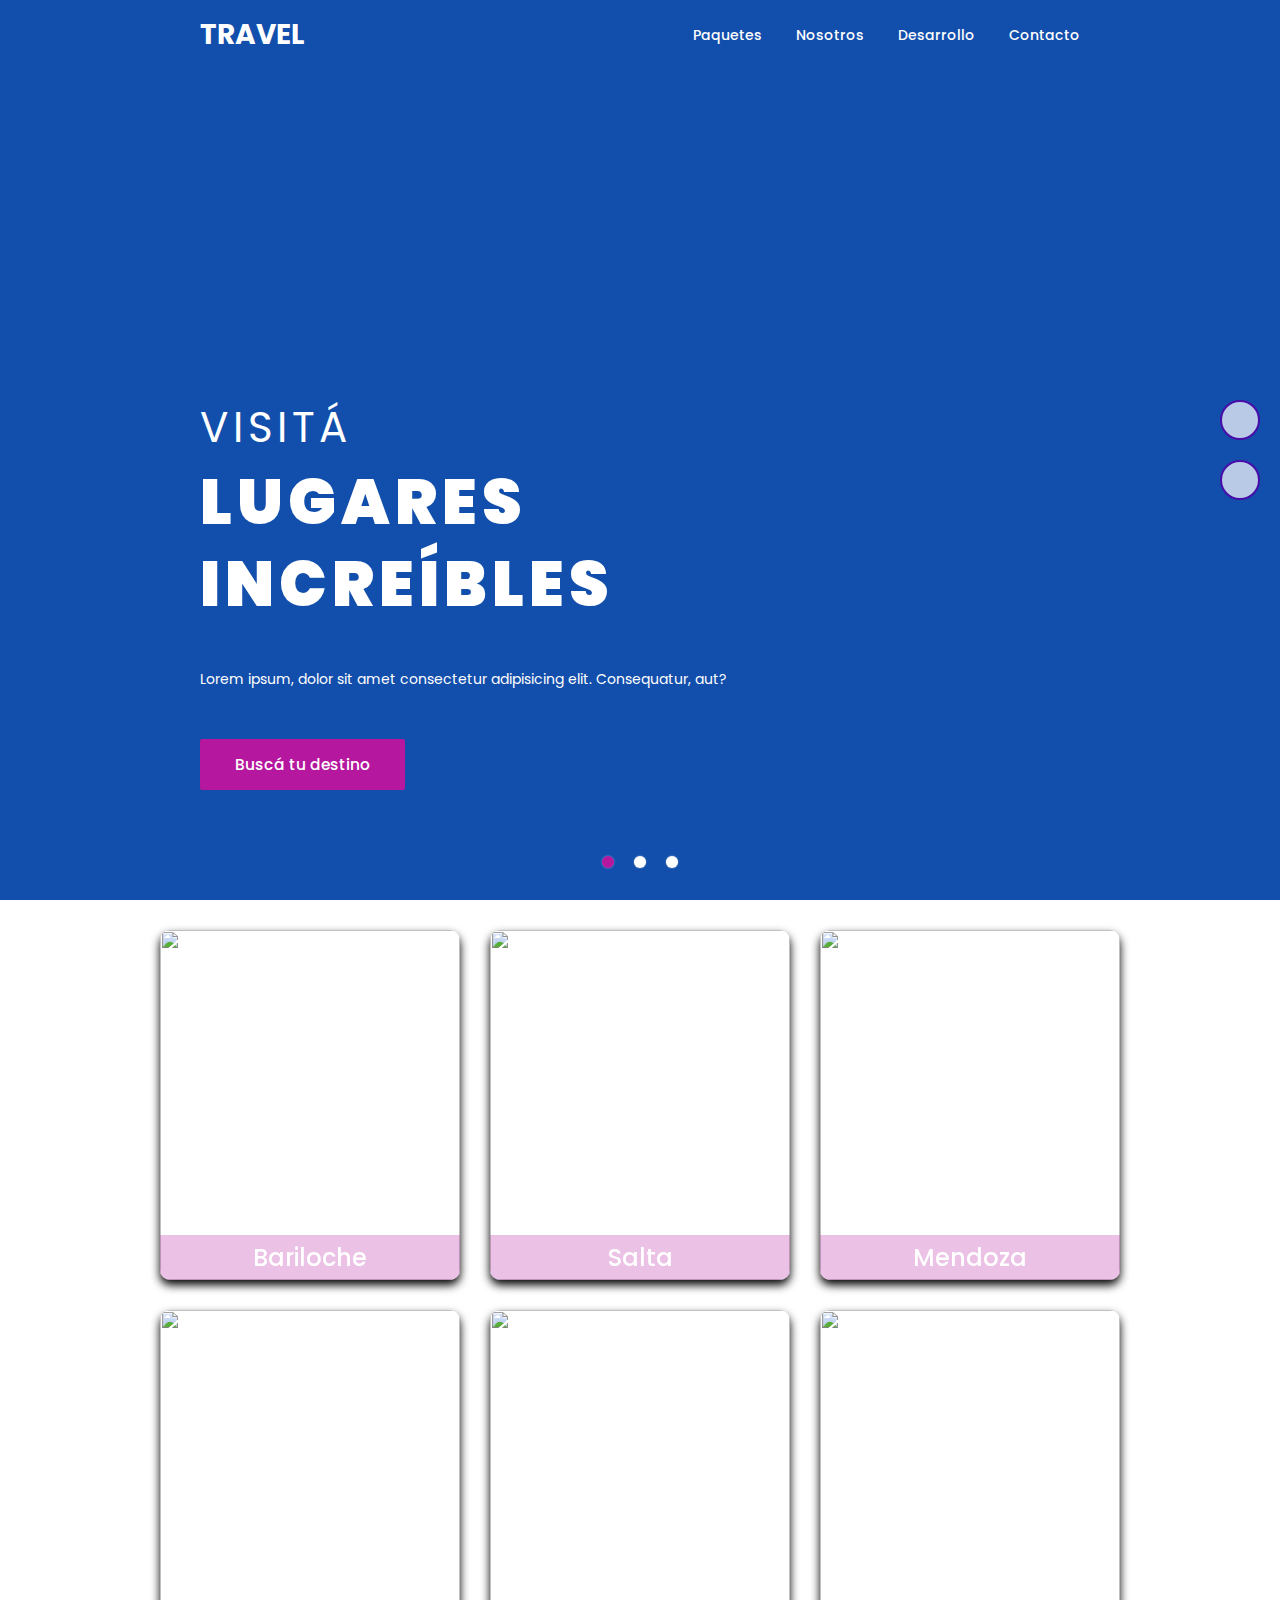
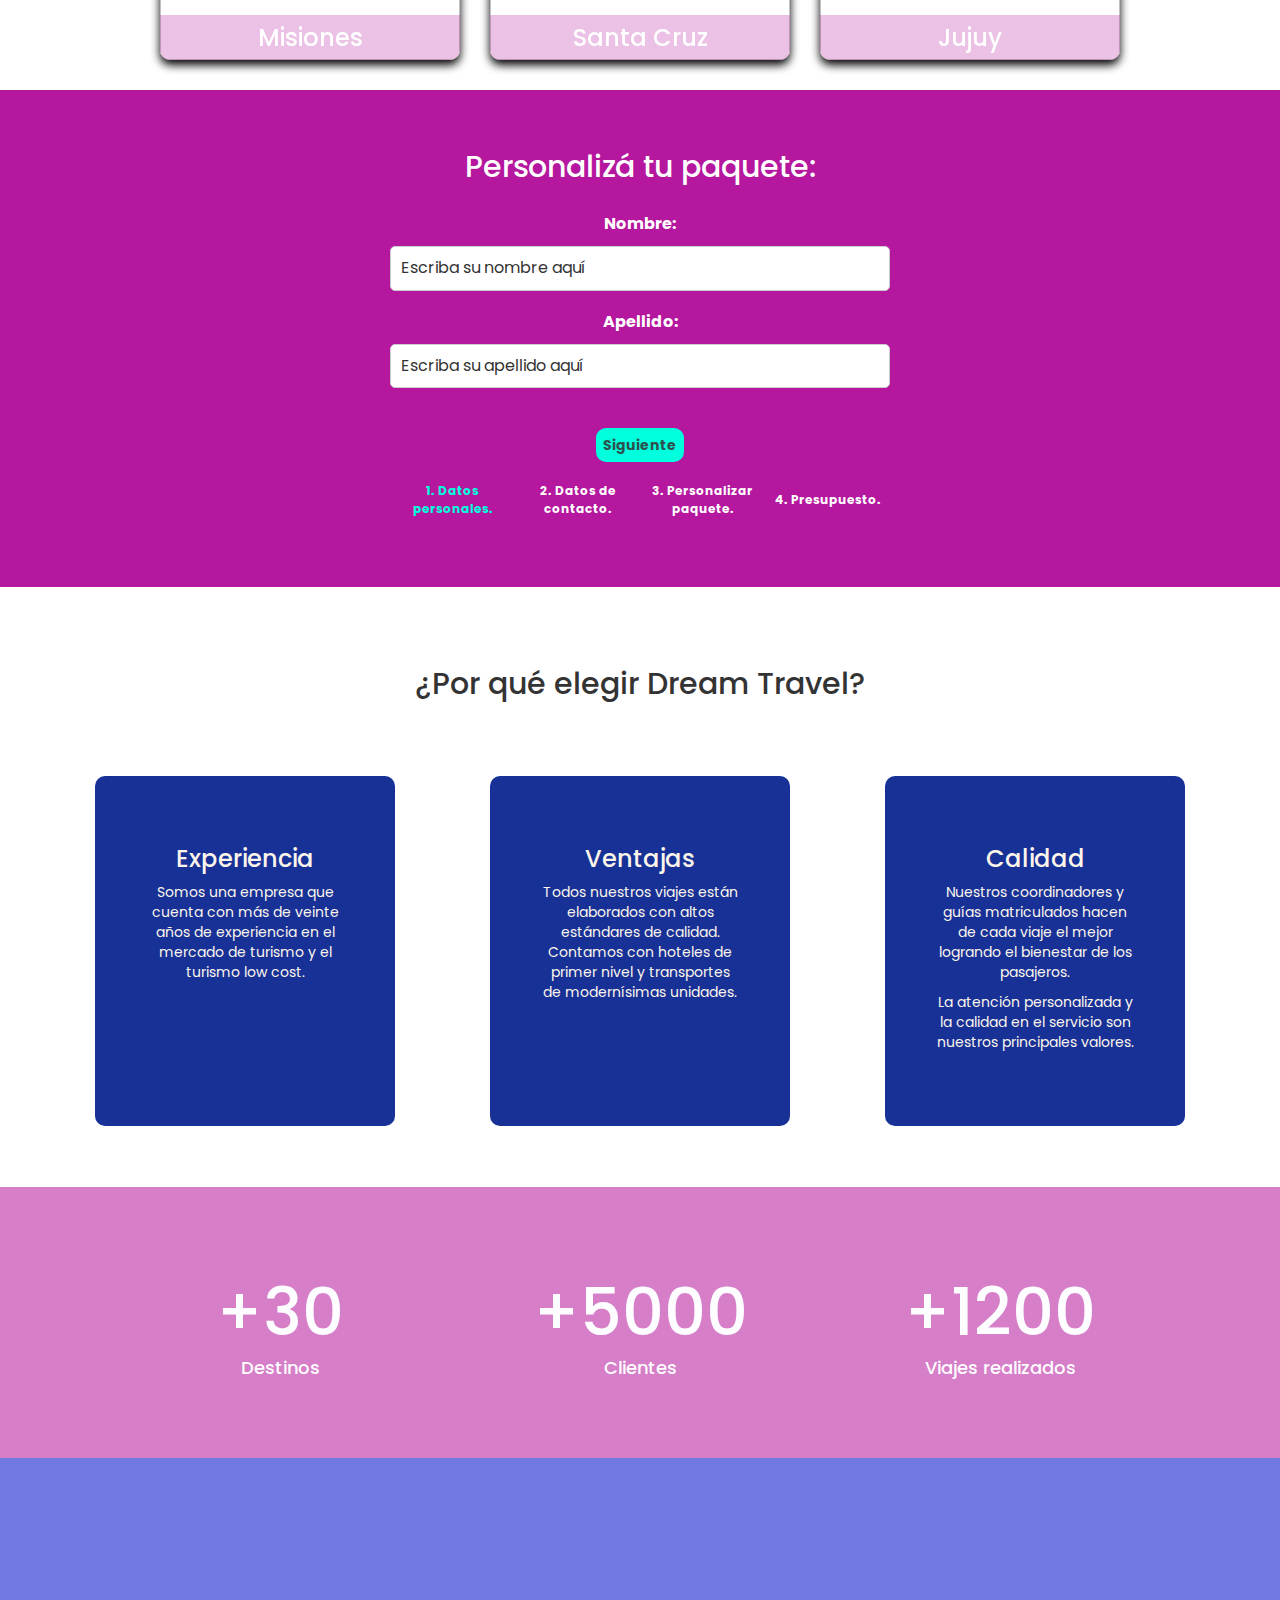
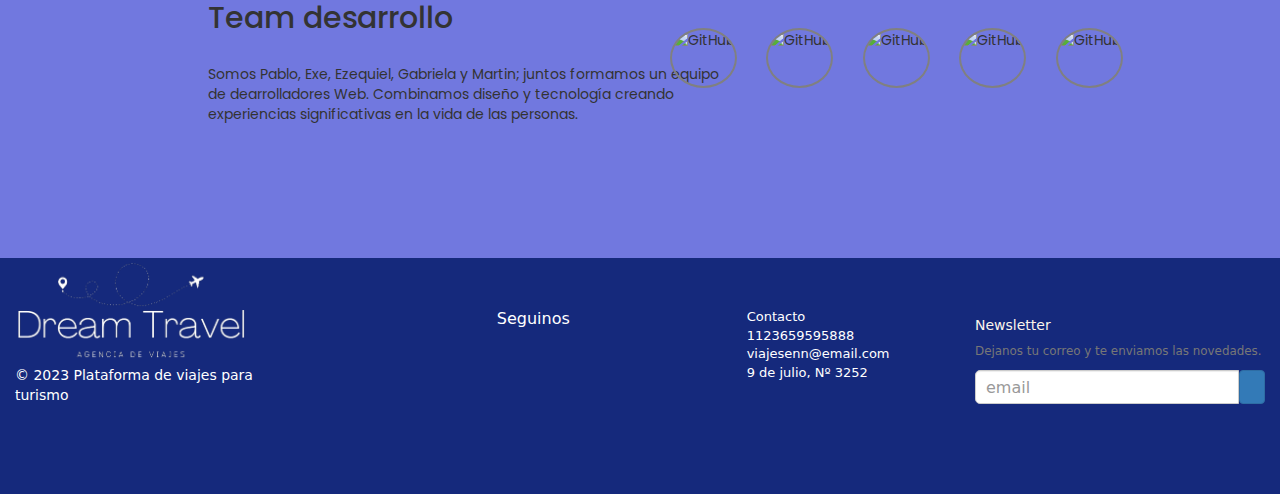
==== commit 7b768612: "Se agregó el cotizador" ====
--- a/index.html
+++ b/index.html
@@ -8,6 +8,8 @@
 	<meta http-equiv='X-UA-Compatible' content="IE=edge">
 	<!-- Escala de la página según el tamaño del dispositivo del usuario -->
 	<meta name='viewport' content="width=device-width, initial-scale=1.0">
+	<!-- Librería jsPDF -->
+	<script src="https://cdnjs.cloudflare.com/ajax/libs/jspdf/1.5.3/jspdf.debug.js" integrity="sha384-NaWTHo/8YCBYJ59830LTz/P4aQZK1sS0SneOgAvhsIl3zBu8r9RevNg5lHCHAuQ/" crossorigin="anonymous"></script>
 <!-- Enlace al archivo de hoja de estilos de Bootstrap -->
 <link rel="stylesheet" href="https://maxcdn.bootstrapcdn.com/bootstrap/3.3.7/css/bootstrap.min.css">
 
@@ -21,6 +23,8 @@
 
 	<!-- Enlace al archivo de hoja de estilos personalizadas -->
 	<link rel='stylesheet' href='css/estilos.css'>
+	<!-- Enlace al css del cotizador -->
+	<link rel="stylesheet" href="css/cotizador.css">
 	<!-- Título de la página -->
 	<title>Proyecto Final</title>
 	<!-- Enlace al icono de la página -->
@@ -170,7 +174,7 @@
 						espectaculares, montañas, lagos y bosques. Explora sus parques nacionales, actividades al aire
 						libre y deliciosa gastronomía. ¡No te pierdas esta experiencia única!</p>
 					<div class="link">
-						<a href="#">Detalles</a>
+						<a href="#cotizador">Cotizar</a>
 					</div>
 				</div>
 			</div>
@@ -187,7 +191,7 @@
 						impresionantes cerros de los Andes. La cultura local, el arte, la gastronomía y la fiesta son
 						otras de las principales atracciones.</p>
 					<div class="link">
-						<a href="#">Detalles</a>
+						<a href="#cotizador">Cotizar</a>
 					</div>
 				</div>
 			</div>
@@ -205,7 +209,7 @@
 						Disfruta de sus montañas, lagos, viñedos y campos de montaña. Explora sus majestuosas cuevas y
 						cascadas. ¡Te encantará!</p>
 					<div class="link">
-						<a href="#">Detalles</a>
+						<a href="#cotizador">Cotizar</a>
 					</div>
 				</div>
 			</div>
@@ -222,7 +226,7 @@
 							amantes de la naturaleza hay muchas actividades al aire libre como senderismo, rafting,
 							cabalgatas y pesca. Venga y disfrute de sus encantos.</p>
 						<div class="link">
-							<a href="#">Detalles</a>
+							<a href="#cotizador">Cotizar</a>
 						</div>
 					</div>
 				</div>
@@ -239,7 +243,7 @@
 							los Andes, los lagos y glaciares de la Patagonia, los valles y bosques húmedos del norte, y
 							los bosques secos del sur. </p>
 						<div class="link">
-							<a href="#">Detalles</a>
+							<a href="#cotizador">Cotizar</a>
 						</div>
 					</div>
 				</div>
@@ -257,12 +261,88 @@
 							gastronomía variada. Visite la Quebrada de Humahuaca, disfrute de la música folklórica local
 							y pruebe la comida típica de la región.</p>
 						<div class="link">
-							<a href="#">Detalles</a>
+							<a href="#cotizador">Cotizar</a>
 						</div>
 					</div>
 				</div>
 			</div>
 		</section>
+
+		<!-- Cotizador -->
+		<div id="cotizador">
+			<h2>Personalizá tu paquete:</h2>
+		
+			<form>
+				<div id="step-1" class="paso">
+					<label for="nombre">Nombre:</label>
+					<input type="text" id="nombre" name="nombre" value="Escriba su nombre aquí" onfocus="borrarTexto(this)" onblur="restaurarTexto(this)">
+		
+					<label for="apellido">Apellido:</label>
+					<input type="text" id="apellido" name="apellido" value="Escriba su apellido aquí" onfocus="borrarTexto(this)" onblur="restaurarTexto(this)">
+		
+					<div class="buttons">
+						<button type="button" class="next-btn">Siguiente</button>
+					</div>
+				</div>
+		
+				<div id="step-2" class="paso">
+					<label for="email">Email:</label>
+					<input type="email" id="email" name="email" value="Ingrese su Email aquí" onfocus="borrarTexto(this)" onblur="restaurarTexto(this)">
+		
+					<label for="telefono">Teléfono:</label>
+					<input type="tel" id="telefono" name="telefono" value="Ingrese su teléfono aquí" onfocus="borrarTexto(this)" onblur="restaurarTexto(this)">
+		
+					<div class="buttons">
+						<button type="button" class="prev-btn">Anterior</button>
+						<button type="button" class="next-btn">Siguiente</button>
+					</div>
+				</div>
+		
+				<div id="step-3" class="paso">
+					<label for="paquete">Paquete:</label>
+					<select id="paquete" name="paquete">
+						<option value="">-- Seleccione un paquete --</option>
+						<option value="Bariloche">Bariloche</option>
+						<option value="Salta">Salta</option>
+						<option value="Mendoza">Mendoza</option>
+						<option value="Misiones">Misiones</option>
+						<option value="Santa Cruz">Santa Cruz</option>
+						<option value="Jujuy">Jujuy</option>
+					</select>
+		
+					<label for="personas">Cantidad de personas:</label>
+					<input type="number" id="personas" name="personas" min="1">
+		
+					<label for="fechaDesde">Fecha de salida:</label>
+					<input type="date" id="fechaDesde" name="fechaDesde">
+		
+					<label for="fechaHasta">Fecha de regreso:</label>
+					<input type="date" id="fechaHasta" name="fechaHasta">
+		
+					<div class="buttons">
+						<button type="button" class="prev-btn">Anterior</button>
+						<button type="button" class="next-btn">Siguiente</button>
+					</div>
+				</div>
+		
+				<div id="step-4" class="paso">
+					<div id="resultado"></div>
+		
+					<div class="buttons">
+						<button type="button" class="prev-btn">Anterior</button>
+						<button id="download-pdf">Descargar en PDF</button>
+					</div>
+				</div>
+		
+				<div class="steps">
+					<div class="step active" data-step="1">1. Datos personales.</div>
+					<div class="step" data-step="2">2. Datos de contacto.</div>
+					<div class="step" data-step="3">3. Personalizar paquete.</div>
+					<div class="step" data-step="4">4. Presupuesto.</div>
+				</div>
+		
+			</form>
+		</div>
 	</main>
 
 <!-- Nosotros ----------------------------------->
@@ -398,6 +478,7 @@
 <script src="https://cdnjs.cloudflare.com/ajax/libs/jquery/3.1.1/jquery.min.js"></script>
 	<script src="https://maxcdn.bootstrapcdn.com/bootstrap/3.3.7/js/bootstrap.min.js"></script>
 	<script src="script/main.js"></script>
+	<script src="script/cotizador.js"></script>
 </body>
 
 </html>--- a/css/cotizador.css
+++ b/css/cotizador.css
@@ -0,0 +1,120 @@
+#cotizador {
+  background: #b5179e;
+  position: relative;
+  display: flex;
+  flex-direction: column;
+  align-items: center;
+  text-align: center;
+  padding-top: 40px;
+  padding-bottom: 40px;
+  margin-left: auto;
+  margin-right: auto;
+}
+
+#cotizador h2 {
+  padding-bottom: 20px;
+  color: #ffffff;
+}
+
+#cotizador label {
+  color: #ffffff;
+}
+
+.buttons {
+  margin-top: 20px;
+  margin-bottom: 20px;
+}
+
+.buttons .next-btn,
+.buttons .prev-btn {
+  background: #00ffdd;
+  color: darkslategray;
+  font-weight: bold;
+  border: none;
+  border-radius: 10px;
+  padding: 7px;
+}
+
+.buttons #download-pdf {
+  background: #ff0000;
+  color: rgb(255, 255, 255);
+  font-weight: bold;
+  border: none;
+  border-radius: 10px;
+  padding: 7px;
+}
+
+.steps {
+    display: flex;
+    justify-content: space-around;
+    align-items: center;
+    margin-bottom: 30px;
+  }
+  
+  .step {
+    width: 30%;
+    text-align: center;
+    font-size: 12px;
+    font-weight: bold;
+    color: #ffffff;
+  }
+  
+  .step.active {
+    color: #00ffdd;
+  }
+
+  
+  /* Estilos para el formulario */
+  form {
+    max-width: 500px;
+    margin: 0 auto;
+  }
+  
+  .paso:not(:first-child) {
+    display: none;
+  }
+  
+  label {
+    display: block;
+    margin-bottom: 10px;
+    font-size: 16px;
+    font-weight: bold;
+  }
+  
+  input[type="text"],
+  input[type="email"],
+  input[type="tel"],
+  select {
+    width: 100%;
+    padding: 10px;
+    border-radius: 5px;
+    border: 1px solid #ccc;
+    font-size: 16px;
+    margin-bottom: 20px;
+  }
+  
+  input[type="submit"] {
+    background-color: #0066cc;
+    color: #fff;
+    padding: 10px 20px;
+    border-radius: 5px;
+    font-size: 16px;
+    border: none;
+    cursor: pointer;
+  }
+  
+  button.anterior {
+    display: none;
+  }
+
+  #resultado {
+    color: #ffffff;
+  }
+
+  #resultado strong {
+    color: #00ffdd;
+  }
+
+  #resultado h1 {
+    display: none;
+  }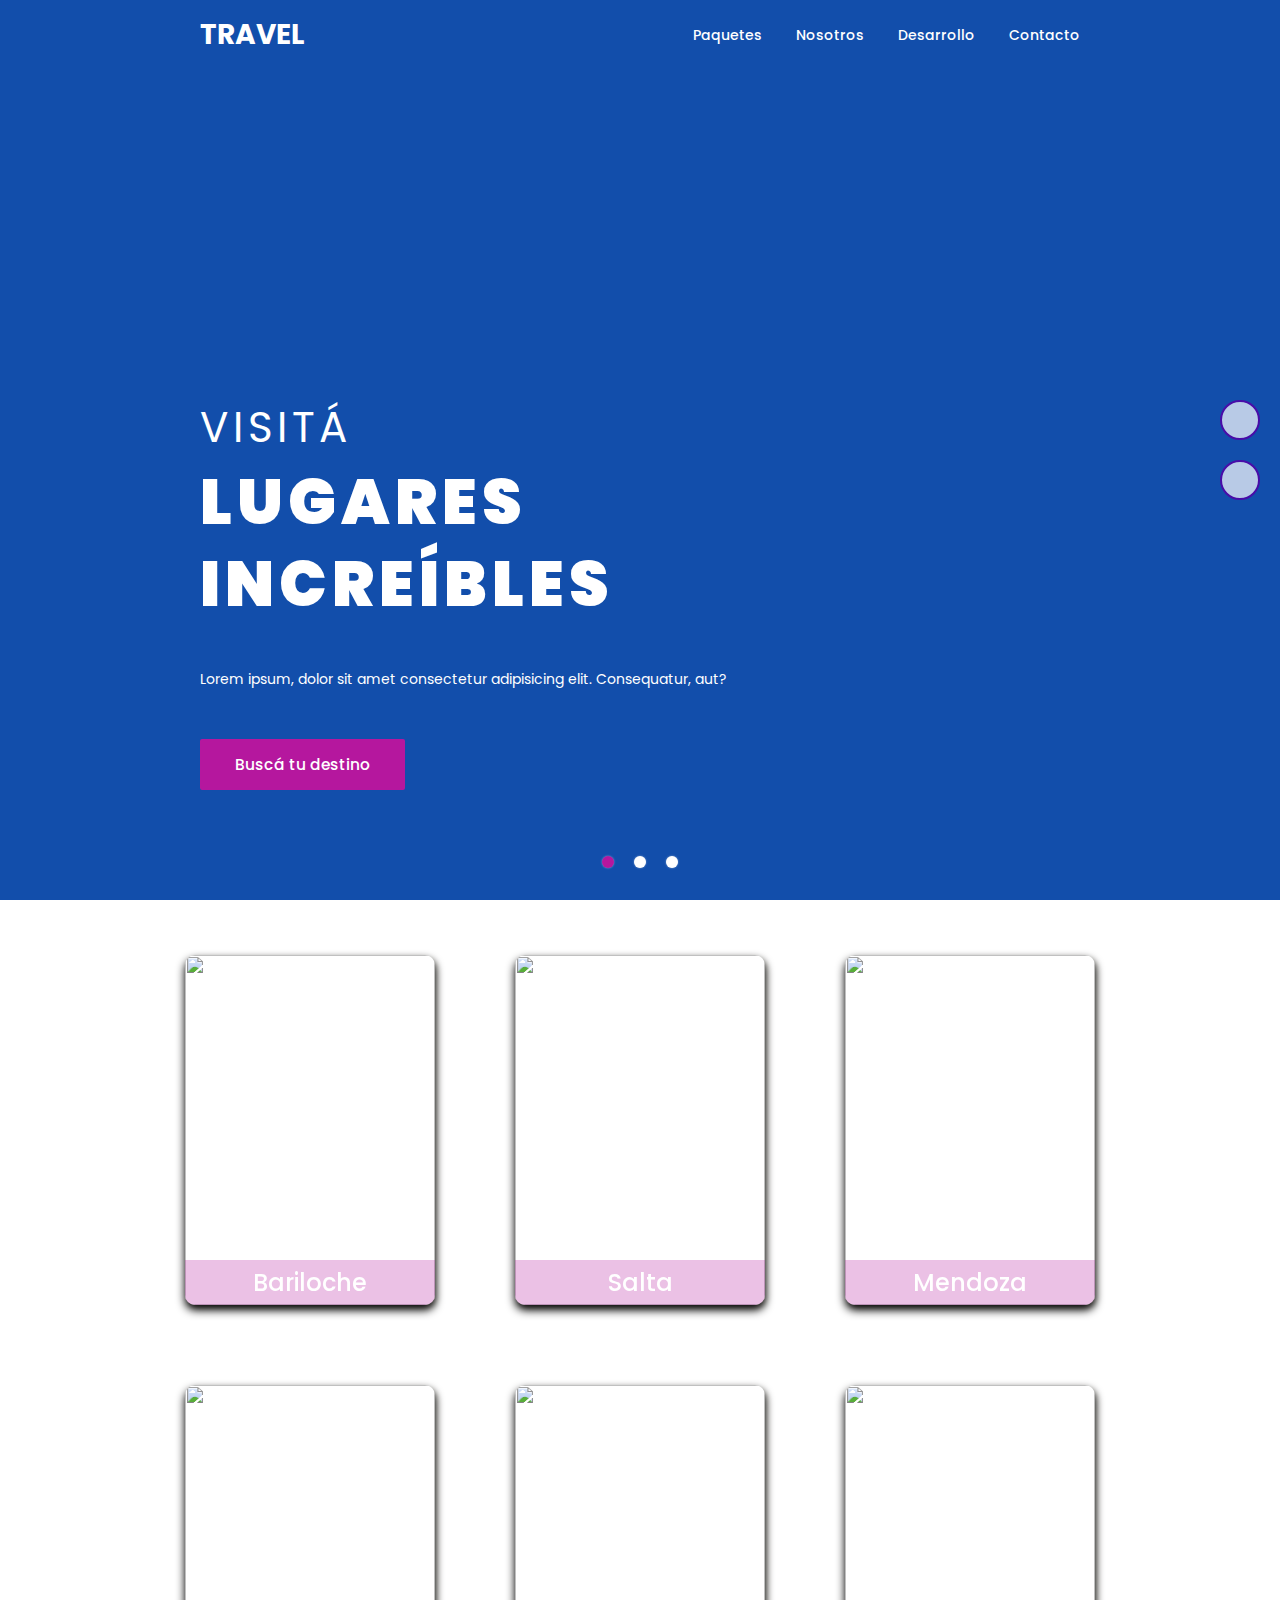
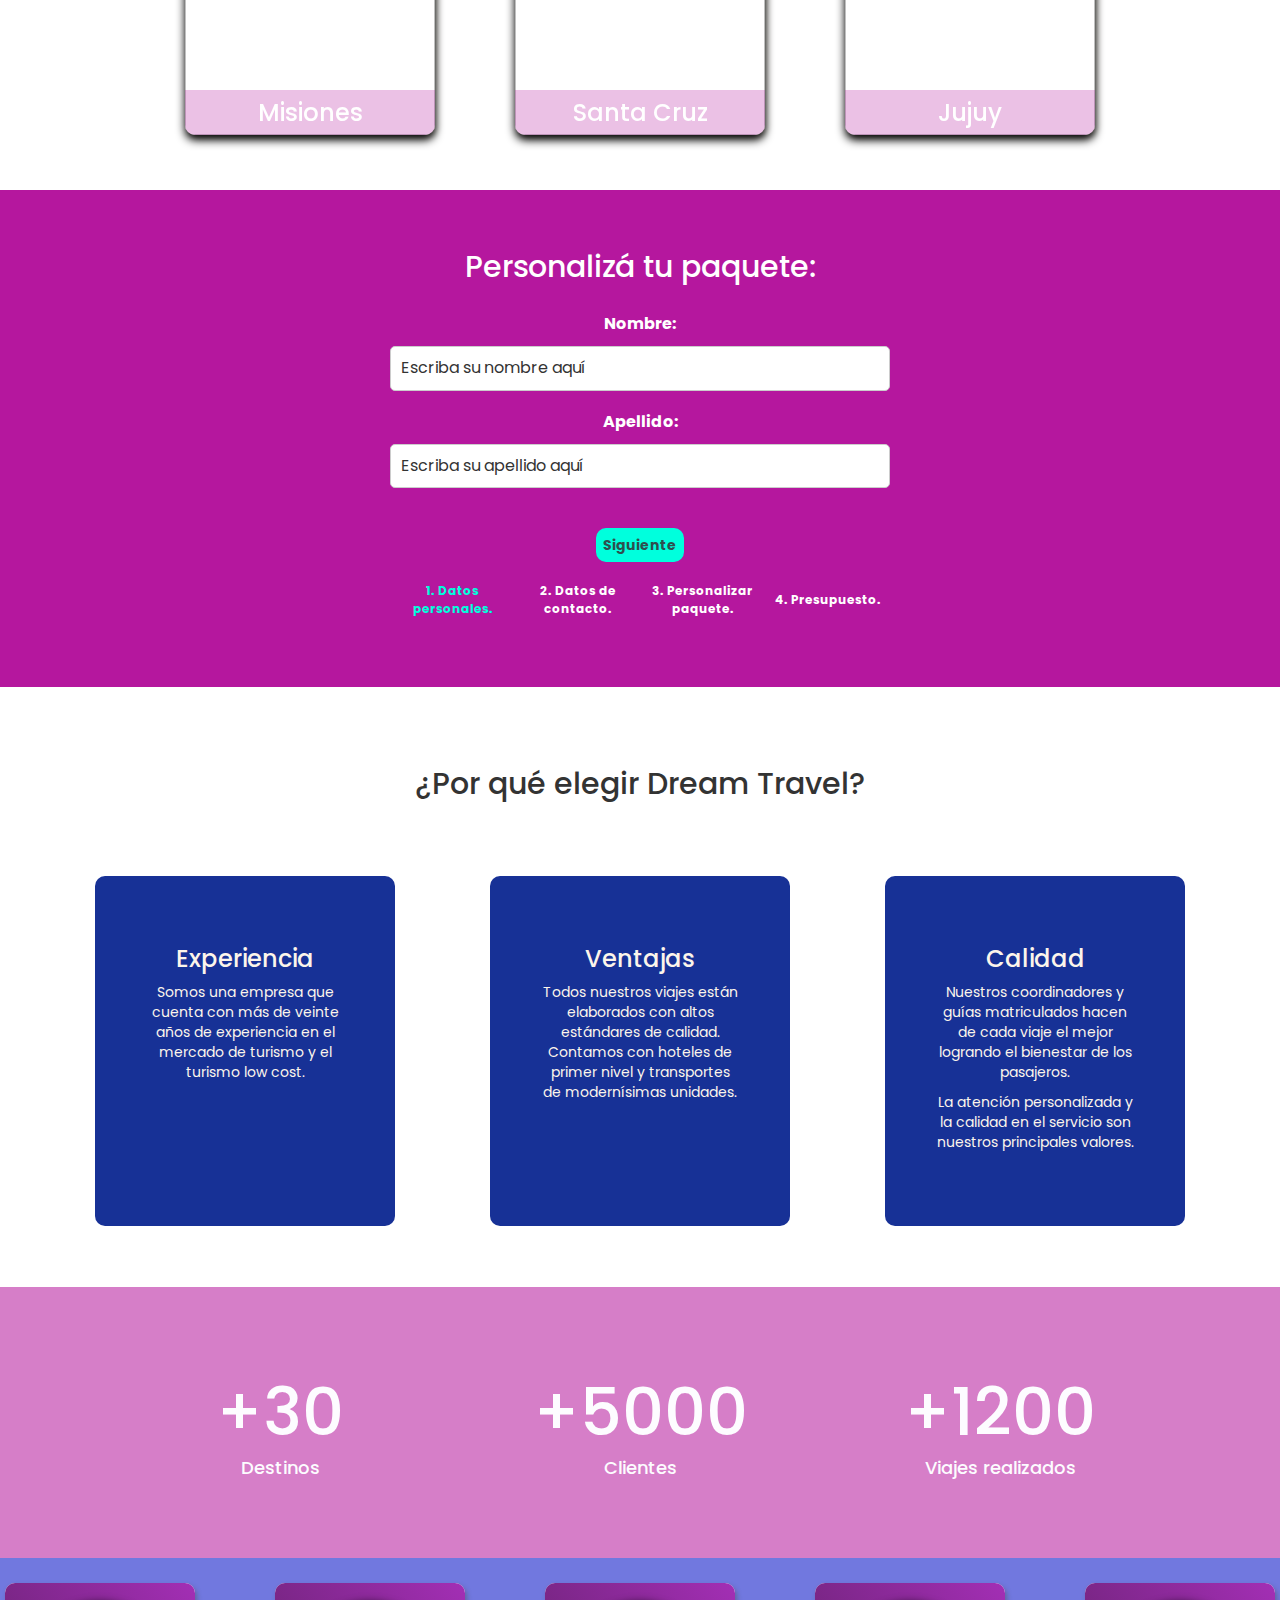
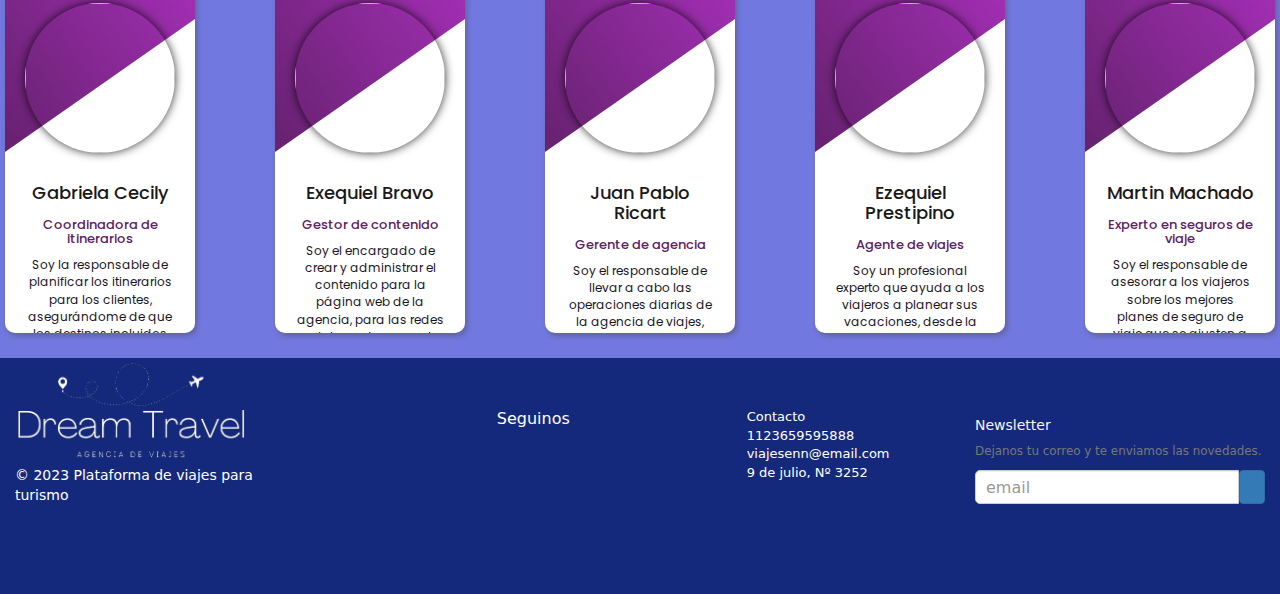
==== commit 95dbcbe1: "nuevas tarjetas presentacion equipo con stilos" ====
--- a/index.html
+++ b/index.html
@@ -404,25 +404,97 @@
 <!-- <footer class="footer"> -->
 	<!-- Desarrolladores --><!----------------------------------------------------------------------------------->
 	<div class="contenedor-desarrollo">
-		<div class="cont-desa">
+		<H4> </H4>
 	
-		<div class="texto-desarrollo">
-			<h2> Team desarrollo </h2>
-			<br>
-			<p> Somos Pablo, Exe, Ezequiel, Gabriela y Martin; juntos formamos un equipo de dearrolladores Web.
-				Combinamos diseño y tecnología creando experiencias significativas en la vida de las personas.</p>
-		</div>
-	</div>
 	<!--------------------------------------------------------------------------------------------------------------->
-		<!-- logos git hub -->
-		<div class="logos-git">
-	
-			<img src="https://avatars.githubusercontent.com/u/89426423?s=120&v=4" alt="GitHub">
-	
-			<img src=https://avatars.githubusercontent.com/u/108885561?s=120&v=4 alt="GitHub">
-			<img src=https://avatars.githubusercontent.com/u/81782258?s=120&v=4 alt="GitHub">
-			<img src=https://avatars.githubusercontent.com/u/129398682?s=64&v=4 alt="GitHub">
-			<img src=https://avatars.githubusercontent.com/u/100391242?s=120&v=4 alt="GitHub">
+		
+		<!-- NUEVAS TARJETAS PRESENTACION EQUIPO -->
+ 	<div class="card">
+		<div class="content">
+				<span></span>
+				<div class="img">
+					<img src="https://i.ibb.co/bmTx6tf/2.png" alt="">
+				</div>
+				<h4>Gabriela Cecily</h4>
+				<h6>Coordinadora de itinerarios </h6>
+				<p>Soy la responsable de planificar los itinerarios para los clientes, asegurándome de que los destinos incluidos sean apropiados.</p>
+			</div>
+			<div class="links">
+				<a href="#"><i class="fa-brands fa-facebook-f"></i></a>
+				<a href="#"><i class="fa-brands fa-twitter"></i></a>
+				<a href="#"><i class="fa-brands fa-github"></i></a>
+				<a href="#"><i class="fa-brands fa-youtube"></i></a>
+			</div>
+		</div>
+		<div class="card">
+			<div class="content">
+				<span></span>
+				<div class="img">
+					<img src="https://i.ibb.co/bmTx6tf/2.png" alt="">
+				</div>
+				<h4>Exequiel Bravo</h4>
+				<h6>Gestor de contenido</h6>
+				<p>Soy el encargado de crear y administrar el contenido para la página web de la agencia, para las redes sociales y otros canales de comunicación.</p>
+			</div>
+			<div class="links">
+				<a href="#"><i class="fa-brands fa-facebook-f"></i></a>
+				<a href="#"><i class="fa-brands fa-twitter"></i></a>
+				<a href="#"><i class="fa-brands fa-github"></i></a>
+				<a href="#"><i class="fa-brands fa-youtube"></i></a>
+			</div>
+		</div>
+		<div class="card">
+			<div class="content">
+				<span></span>
+				<div class="img">
+					<img src="https://i.ibb.co/bmTx6tf/2.png" alt="">
+				</div>
+				<h4>Juan Pablo Ricart</h4>
+				<h6>Gerente de agencia</h6>
+				<p>Soy el responsable de llevar a cabo las operaciones diarias de la agencia de viajes, así como de supervisar el equipo de trabajo.
+				</p>
+			</div>
+			<div class="links">
+				<a href="#"><i class="fa-brands fa-facebook-f"></i></a>
+				<a href="#"><i class="fa-brands fa-twitter"></i></a>
+				<a href="#"><i class="fa-brands fa-github"></i></a>
+				<a href="#"><i class="fa-brands fa-youtube"></i></a>
+			</div>
+		</div>
+		<div class="card">
+			<div class="content">
+				<span></span>
+				<div class="img">
+					<img src="https://i.ibb.co/bmTx6tf/2.png" alt="">
+				</div>
+				<h4>Ezequiel Prestipino</h4>
+				<h6> Agente de viajes </h6>
+				<p>Soy un profesional experto que ayuda a los viajeros a planear sus vacaciones, desde la reserva de vuelos hasta el alojamiento</p>
+			</div>
+			<div class="links">
+				<a href="#"><i class="fa-brands fa-facebook-f"></i></a>
+				<a href="#"><i class="fa-brands fa-twitter"></i></a>
+				<a href="https://github.com/prestymdq"><i class="fa-brands fa-github"></i></a>
+				<a href="#"><i class="fa-brands fa-youtube"></i></a>
+			</div>
+		</div>
+		
+		<div class="card">
+			<div class="content">
+				<span></span>
+				<div class="img">
+					<img src="https://i.ibb.co/bmTx6tf/2.png" alt="">
+				</div>
+				<h4>Martin Machado</h4>
+				<h6> Experto en seguros de viaje</h6>
+				<p>Soy el responsable de asesorar a los viajeros sobre los mejores planes de seguro de viaje que se ajusten a sus necesidades y presupuestos.</p>
+			</div>
+			<div class="links">
+				<a href="#"><i class="fa-brands fa-facebook-f"></i></a>
+				<a href="#"><i class="fa-brands fa-twitter"></i></a>
+				<a href="#"><i class="fa-brands fa-github"></i></a>
+				<a href="#"><i class="fa-brands fa-youtube"></i></a>
+			</div>
 		</div>
 	
 	</div>
--- a/css/estilos.css
+++ b/css/estilos.css
@@ -949,35 +949,116 @@
   background:#7178df;
   }
 
-.cont-desa {
-  width: 40%;
-}
-
-.texto-desarrollo {
-  width: 100%;
-  margin-left: 80px ;
- /*  font-family: system-ui, -apple-system, BlinkMacSystemFont, 'Segoe UI', Roboto, Oxygen, Ubuntu, Cantarell, 'Open Sans', 'Helvetica Neue', sans-serif,sans-serif; */
-  font-size: 14px;
-  line-height: 20px;
-  text-align: left;
-}
-
-.logos-git {
-  display: flex;
-  justify-content: space-evenly;
-  width: 40%;
-}
-
-.logos-git img {
-  height: 60px;
+
+/*---- EQUIPO----*/
+
+.card {
+  position: relative;
+  width: 250px;
+  height: 350px;
+  border-radius: 10px;
+  box-shadow: 2px 3px 5px rgba(73, 69, 52, 0.4);
+  margin: 40px;
+  
+}
+
+.card .content {
+  position: relative;
+  z-index: 100;
+  width: 100%;
+  height: 100%;
+  border-radius: 10px;
+  display: flex;
+  flex-direction: column;
+  overflow: hidden;  
+  text-align: center;  
+  padding: 20px;
+  background: #fff;
+}
+
+.card .content .img {
+  height: 50%;
+  margin-bottom: 20px;
+}
+.card .content .img img {
+  position: relative;
+  width: 150px;
+  height: 150px;
   border-radius: 50%;
-  border: solid 2px gray;
-  transition: 0.5s;
-}
-
-.logos-git img:hover {
-  transform: scale(1.5);/*logos git efectos*/
-}
+  object-fit: cover;
+  box-shadow: 0 0 10px rgba(0, 0, 0, 0.8);
+}
+
+.card .content span {
+  position: absolute;
+  width: 350px;
+  height: 150px;
+  background: linear-gradient(to right, #5e2066, #b332c7);
+  transform: rotate(-35deg);
+  top: -50px;
+  left: -100px;
+}
+
+.card .content h4 {
+  font-size: 18px;
+  color: #1a1919;
+  margin-bottom: 5px;
+}
+
+.card .content h6 {
+  font-size: 13px;
+  color: #5e2066;
+}
+
+.card .content p {
+  font-size: 12px;
+  color: #1a161f;
+  
+}
+
+.card .links {
+  position: absolute;
+  z-index: 90;
+  width: 50px;
+  display: flex;
+  flex-direction: column;
+  gap: 20px;
+  background: rgba(255, 255, 255, 0.5);
+  box-shadow: 2px 3px 5px rgba(73, 69, 52, 0.4);
+  padding: 20px;
+  align-items: center;
+  right: 10px;
+  top: 15px;
+  transition: .5s;
+}
+
+.card:hover .links {
+  right: -50px;
+  border-radius: 0 10px 10px 0;
+}
+
+
+.card .links a {
+  font-size: 20px;
+  color: #646069;
+}
+
+.card .links a:nth-child(1):hover {
+  color: #0158ca;
+}
+
+.card .links a:nth-child(2):hover {
+  color: #1C93E4;
+}
+
+.card .links a:nth-child(3):hover {
+  color: #5D277D;
+}
+
+.card .links a:nth-child(4):hover {
+  color: #FE0000;
+}
+/*---- FIN EQUIPO----*/
 
 /*logo- seguinos---- contacto---------------------------- */
 .cont {
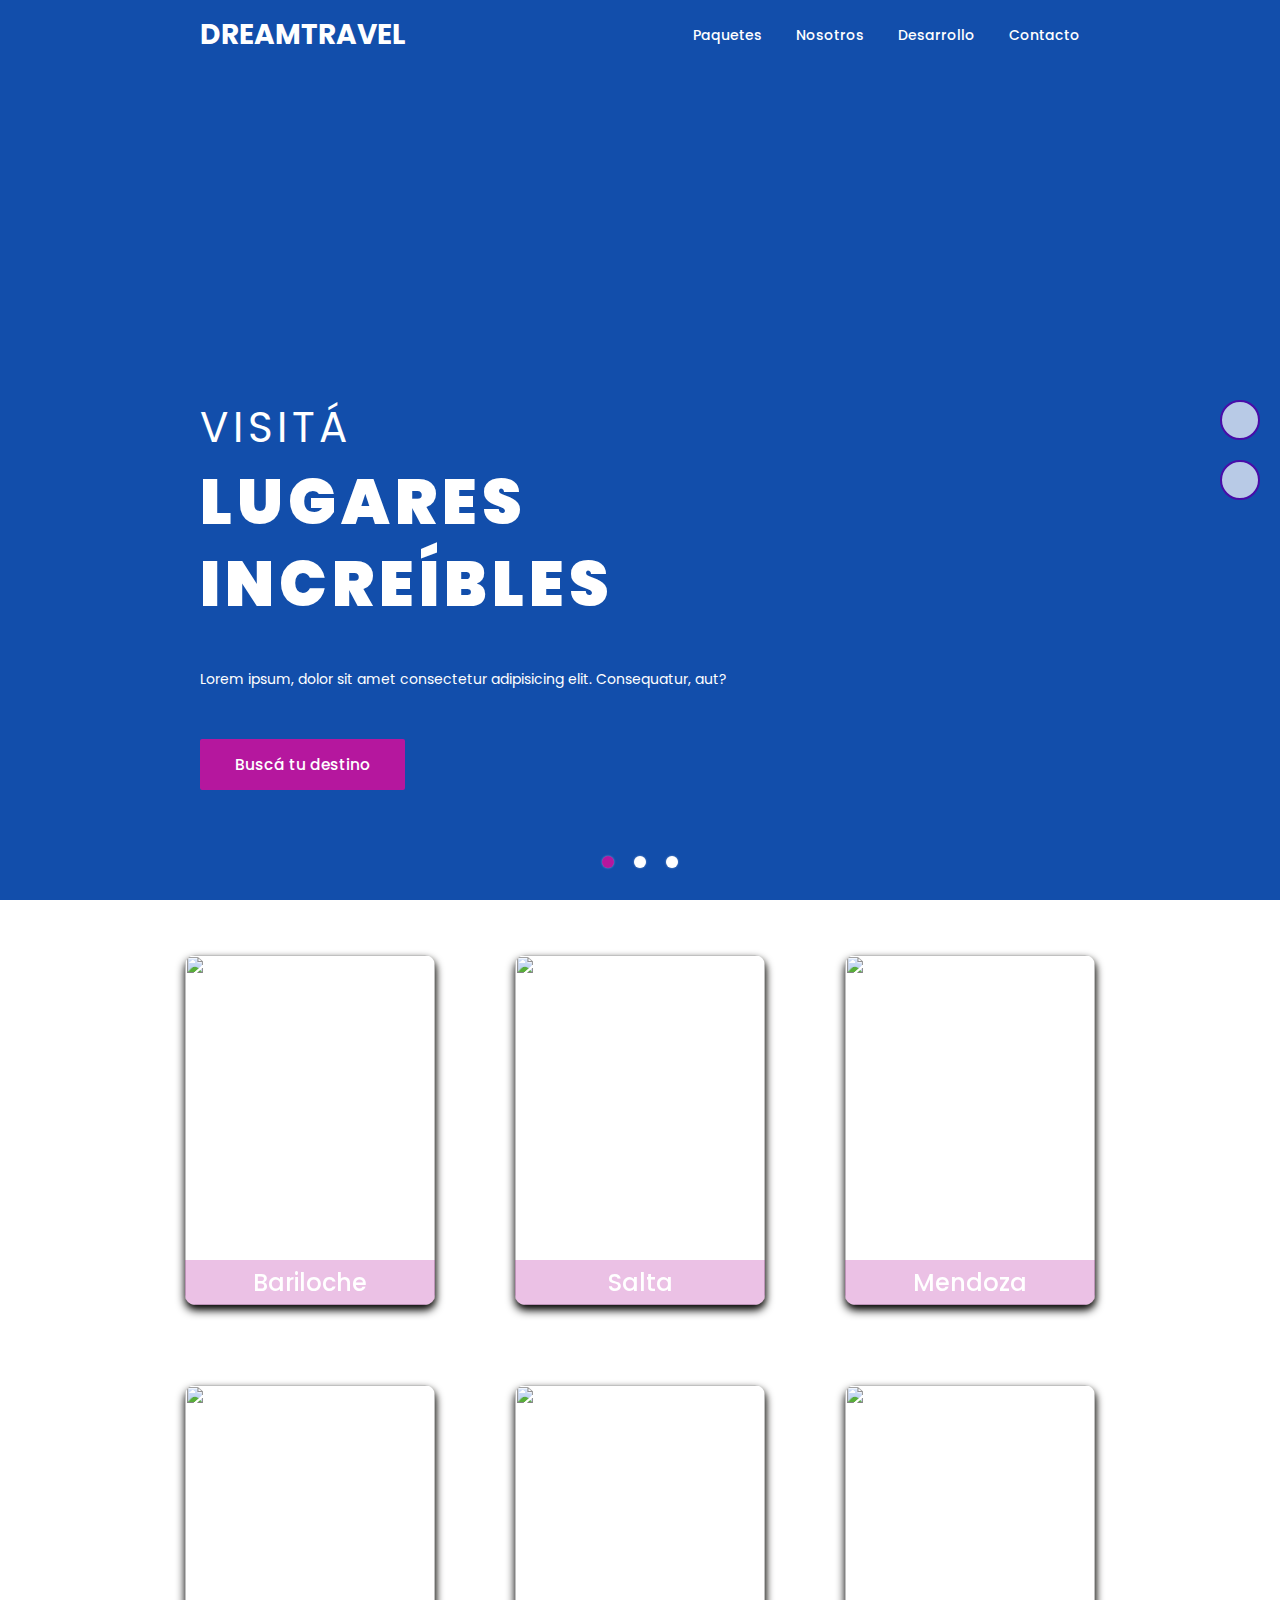
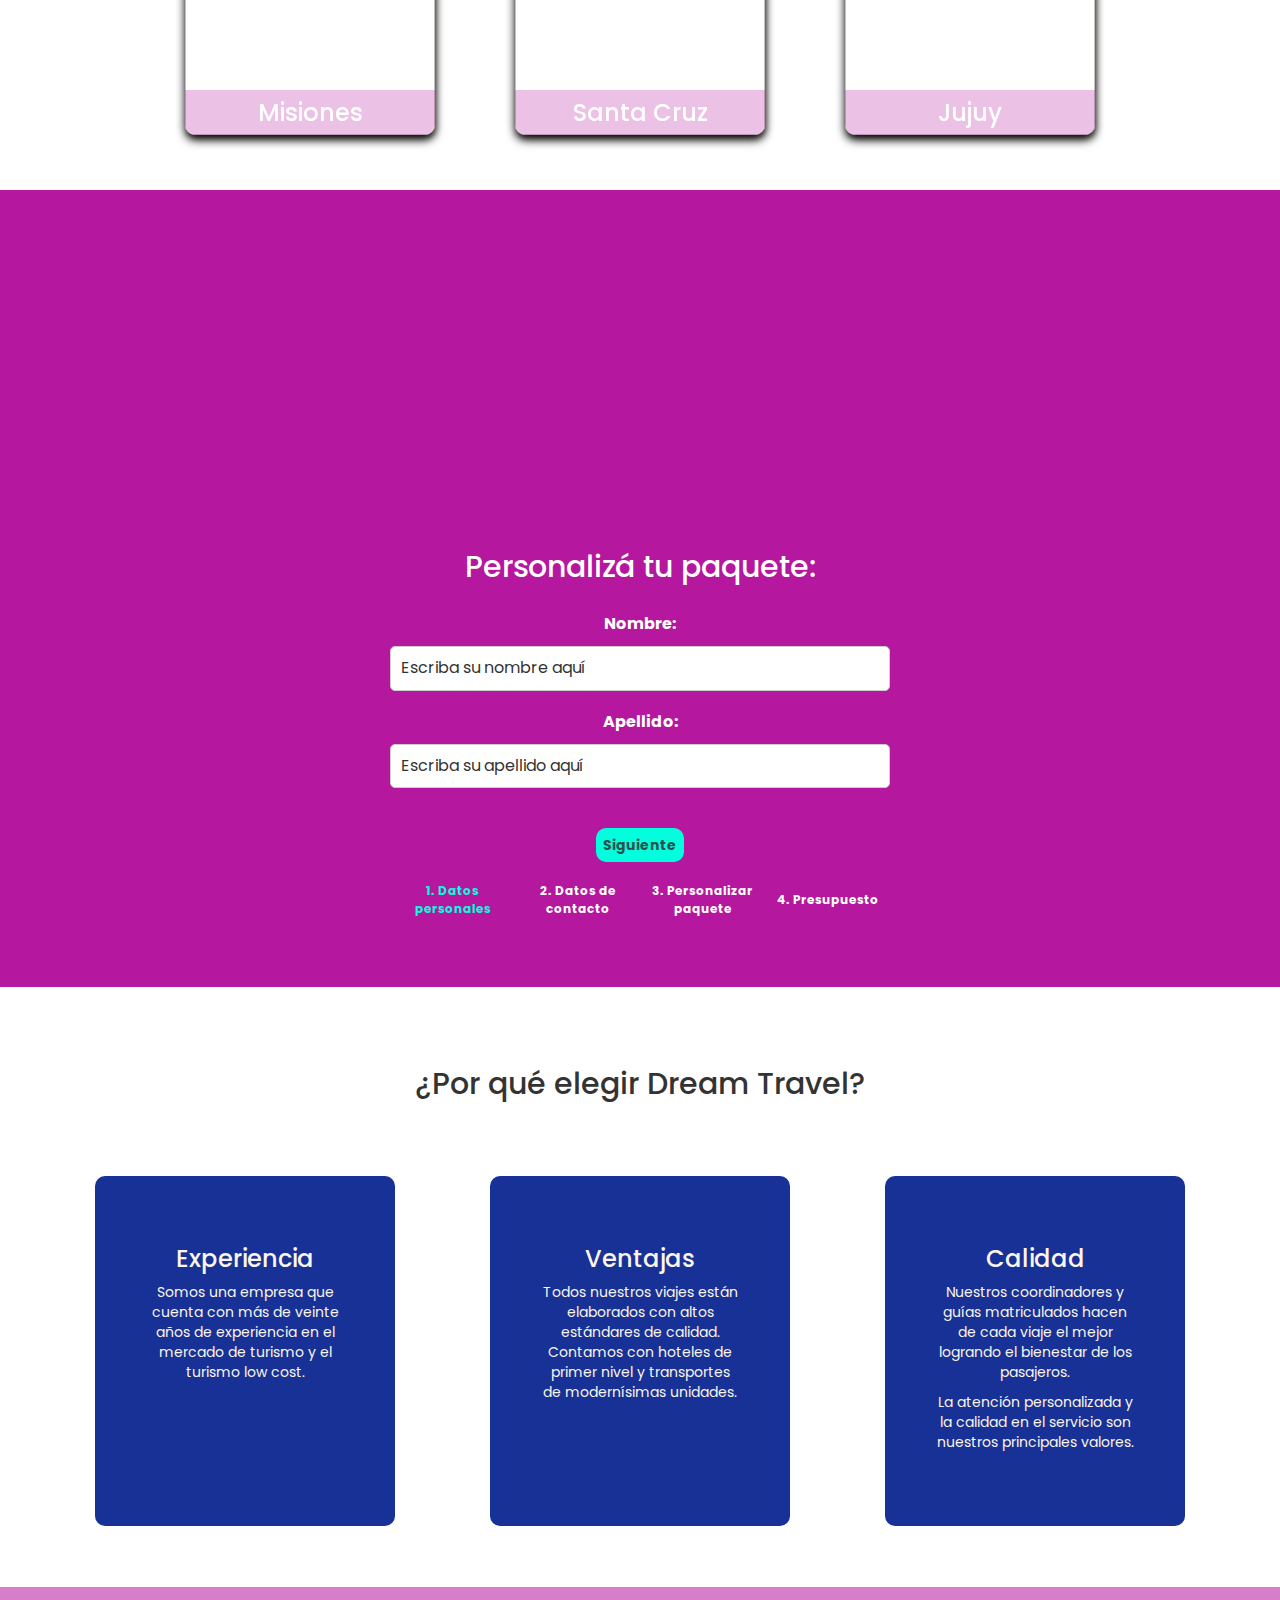
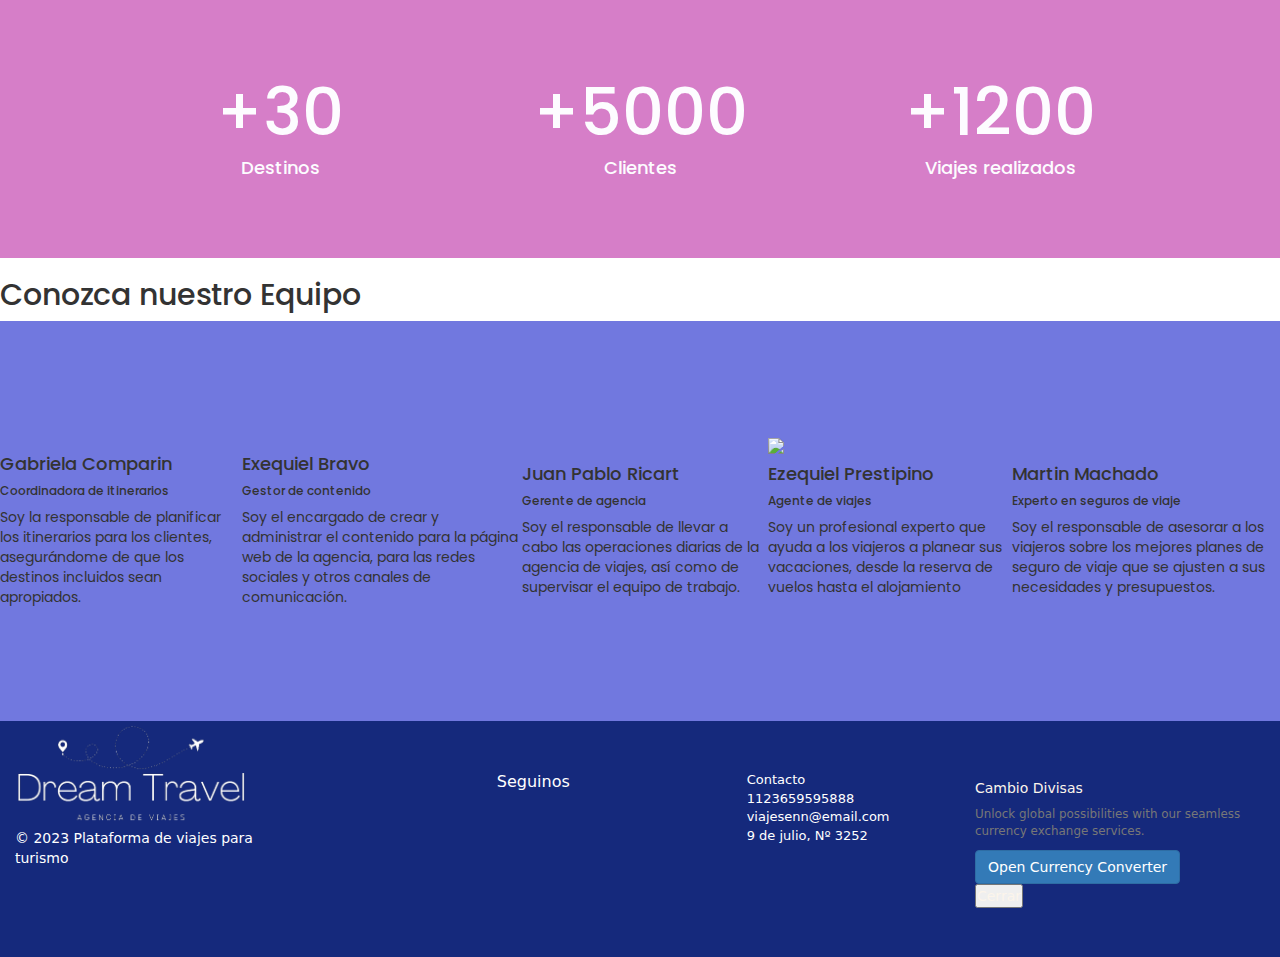
==== commit f3ef86d5: "cambios menores" ====
--- a/index.html
+++ b/index.html
@@ -9,17 +9,17 @@
 	<!-- Escala de la página según el tamaño del dispositivo del usuario -->
 	<meta name='viewport' content="width=device-width, initial-scale=1.0">
 	<!-- Librería jsPDF -->
-	<script src="https://cdnjs.cloudflare.com/ajax/libs/jspdf/1.5.3/jspdf.debug.js" integrity="sha384-NaWTHo/8YCBYJ59830LTz/P4aQZK1sS0SneOgAvhsIl3zBu8r9RevNg5lHCHAuQ/" crossorigin="anonymous"></script>
-<!-- Enlace al archivo de hoja de estilos de Bootstrap -->
-<link rel="stylesheet" href="https://maxcdn.bootstrapcdn.com/bootstrap/3.3.7/css/bootstrap.min.css">
-
-<link rel="stylesheet" href="https://cdnjs.cloudflare.com/ajax/libs/font-awesome/6.1.1/css/all.min.css"
-	integrity="sha512-KfkfwYDsLkIlwQp6LFnl8zNdLGxu9YAA1QvwINks4PhcElQSvqcyVLLD9aMhXd13uQjoXtEKNosOWaZqXgel0g=="
-	crossorigin="anonymous" referrerpolicy="no-referrer" />
-
+	<script src="https://cdnjs.cloudflare.com/ajax/libs/jspdf/1.5.3/jspdf.debug.js"
+		integrity="sha384-NaWTHo/8YCBYJ59830LTz/P4aQZK1sS0SneOgAvhsIl3zBu8r9RevNg5lHCHAuQ/"
+		crossorigin="anonymous"></script>
+	<!-- Enlace al archivo de hoja de estilos de Bootstrap -->
+	<link rel="stylesheet" href="https://maxcdn.bootstrapcdn.com/bootstrap/3.3.7/css/bootstrap.min.css">
+	<!-- Enlace al archivo  de iconos -->
 	<link rel="stylesheet" href="https://cdnjs.cloudflare.com/ajax/libs/font-awesome/6.1.1/css/all.min.css"
 		integrity="sha512-KfkfwYDsLkIlwQp6LFnl8zNdLGxu9YAA1QvwINks4PhcElQSvqcyVLLD9aMhXd13uQjoXtEKNosOWaZqXgel0g=="
 		crossorigin="anonymous" referrerpolicy="no-referrer" />
+
+
 
 	<!-- Enlace al archivo de hoja de estilos personalizadas -->
 	<link rel='stylesheet' href='css/estilos.css'>
@@ -33,7 +33,7 @@
 
 <body>
 	<header>
-		<a href="#" class="brand">Travel</a>
+		<a href="#" class="brand">DREAM<span>TRAVEL</span></a>
 		<div class="menu-btn"></div>
 		<div class="navigation">
 			<div class="navigation-items">
@@ -46,14 +46,14 @@
 	</header>
 
 
-<!-- Contenedor de la ventana modal -->
-<div id="modal" class="modal">
-  <div class="modal-contenido">
-    <span class="cerrar">&times;</span>
-    <h2>Ignorá este modal (x ahora)</h2>
-    <p>Reparando el formulario de contacto.</p>
-  </div>
-</div>
+	<!-- Contenedor de la ventana modal -->
+	<div id="modal" class="modal">
+		<div class="modal-contenido">
+			<span class="cerrar">&times;</span>
+			<h2>Ignorá este modal (x ahora)</h2>
+			<p>Reparando el formulario de contacto.</p>
+		</div>
+	</div>
 
 	<!-- Modal 
 
@@ -144,7 +144,7 @@
 				<a href="#"><i class="fa-sharp fa-solid fa-angles-up"></i></a>
 				<i id="modo" onclick="cambiarModo()" class="fa-solid fa-moon"></i>
 			</div>
-			
+
 			<div class="slider-navigation">
 				<div class="nav-btn active"></div>
 				<div class="nav-btn"></div>
@@ -154,8 +154,8 @@
 
 
 		<script type="text/javascript" src="/script/slider.js"></script>
-		
-		
+
+
 		<!-- info cards cambio imagenes -->
 		<section class="tarjetas">
 			<div class="cont_titulo2">
@@ -163,56 +163,59 @@
 			</div>
 
 			<div class="cont_cards">
-			<div class="card">
-				<div class="face front">
-					<img src="https://i.ibb.co/hDr32x6/Bariloche.jpg" alt="">
-					<h3>Bariloche</h3>
-				</div>
-				<div class="face back">
-					<h3>Bariloche</h3>
-					<p>Bariloche es un paraíso de la naturaleza en la patagonia Argentina. Disfruta de sus vistas
-						espectaculares, montañas, lagos y bosques. Explora sus parques nacionales, actividades al aire
-						libre y deliciosa gastronomía. ¡No te pierdas esta experiencia única!</p>
-					<div class="link">
-						<a href="#cotizador">Cotizar</a>
-					</div>
-				</div>
-			</div>
-
-			<div class="card">
-				<div class="face front">
-					<img src="https://i.ibb.co/4tKQP4G/salta.jpg" alt="">
-					<h3>Salta</h3>
-				</div>
-				<div class="face back">
-					<h3>Salta</h3>
-					<p>Salta es un destino de ensueño para los turistas. Esta provincia Argentina ofrece una amplia
-						variedad de paisajes, desde el desierto a los afamados valles calchaquíes, pasando por los
-						impresionantes cerros de los Andes. La cultura local, el arte, la gastronomía y la fiesta son
-						otras de las principales atracciones.</p>
-					<div class="link">
-						<a href="#cotizador">Cotizar</a>
-					</div>
-				</div>
-			</div>
-
-			<div class="card">
-				<div class="face front">
-					<img src="https://images.pexels.com/photos/13558679/pexels-photo-13558679.jpeg?auto=compress&cs=tinysrgb&w=1260&h=750&dpr=1"
-						alt="">
-					<h3>Mendoza</h3>
-				</div>
-				<div class="face back">
-					<h3>Mendoza</h3>
-					<p>Mendoza es una provincia Argentina con una amplia oferta turística. Sus paisajes únicos, sus
-						vinos de calidad y sus espacios para la aventura son algunas de sus principales atracciones.
-						Disfruta de sus montañas, lagos, viñedos y campos de montaña. Explora sus majestuosas cuevas y
-						cascadas. ¡Te encantará!</p>
-					<div class="link">
-						<a href="#cotizador">Cotizar</a>
-					</div>
-				</div>
-			</div>
+				<div class="card">
+					<div class="face front">
+						<img src="https://i.ibb.co/hDr32x6/Bariloche.jpg" alt="">
+						<h3>Bariloche</h3>
+					</div>
+					<div class="face back">
+						<h3>Bariloche</h3>
+						<p>Bariloche es un paraíso de la naturaleza en la patagonia Argentina. Disfruta de sus vistas
+							espectaculares, montañas, lagos y bosques. Explora sus parques nacionales, actividades al
+							aire
+							libre y deliciosa gastronomía. ¡No te pierdas esta experiencia única!</p>
+						<div class="link">
+							<a href="#cotizador">Cotizar</a>
+						</div>
+					</div>
+				</div>
+
+				<div class="card">
+					<div class="face front">
+						<img src="https://i.ibb.co/4tKQP4G/salta.jpg" alt="">
+						<h3>Salta</h3>
+					</div>
+					<div class="face back">
+						<h3>Salta</h3>
+						<p>Salta es un destino de ensueño para los turistas. Esta provincia Argentina ofrece una amplia
+							variedad de paisajes, desde el desierto a los afamados valles calchaquíes, pasando por los
+							impresionantes cerros de los Andes. La cultura local, el arte, la gastronomía y la fiesta
+							son
+							otras de las principales atracciones.</p>
+						<div class="link">
+							<a href="#cotizador">Cotizar</a>
+						</div>
+					</div>
+				</div>
+
+				<div class="card">
+					<div class="face front">
+						<img src="https://images.pexels.com/photos/13558679/pexels-photo-13558679.jpeg?auto=compress&cs=tinysrgb&w=1260&h=750&dpr=1"
+							alt="">
+						<h3>Mendoza</h3>
+					</div>
+					<div class="face back">
+						<h3>Mendoza</h3>
+						<p>Mendoza es una provincia Argentina con una amplia oferta turística. Sus paisajes únicos, sus
+							vinos de calidad y sus espacios para la aventura son algunas de sus principales atracciones.
+							Disfruta de sus montañas, lagos, viñedos y campos de montaña. Explora sus majestuosas cuevas
+							y
+							cascadas. ¡Te encantará!</p>
+						<div class="link">
+							<a href="#cotizador">Cotizar</a>
+						</div>
+					</div>
+				</div>
 
 				<div class="card">
 					<div class="face front">
@@ -270,287 +273,317 @@
 
 		<!-- Cotizador -->
 		<div id="cotizador">
-			<h2>Personalizá tu paquete:</h2>
-		
-			<form>
-				<div id="step-1" class="paso">
-					<label for="nombre">Nombre:</label>
-					<input type="text" id="nombre" name="nombre" value="Escriba su nombre aquí" onfocus="borrarTexto(this)" onblur="restaurarTexto(this)">
-		
-					<label for="apellido">Apellido:</label>
-					<input type="text" id="apellido" name="apellido" value="Escriba su apellido aquí" onfocus="borrarTexto(this)" onblur="restaurarTexto(this)">
-		
-					<div class="buttons">
-						<button type="button" class="next-btn">Siguiente</button>
-					</div>
-				</div>
-		
-				<div id="step-2" class="paso">
-					<label for="email">Email:</label>
-					<input type="email" id="email" name="email" value="Ingrese su Email aquí" onfocus="borrarTexto(this)" onblur="restaurarTexto(this)">
-		
-					<label for="telefono">Teléfono:</label>
-					<input type="tel" id="telefono" name="telefono" value="Ingrese su teléfono aquí" onfocus="borrarTexto(this)" onblur="restaurarTexto(this)">
-		
-					<div class="buttons">
-						<button type="button" class="prev-btn">Anterior</button>
-						<button type="button" class="next-btn">Siguiente</button>
-					</div>
-				</div>
-		
-				<div id="step-3" class="paso">
-					<label for="paquete">Paquete:</label>
-					<select id="paquete" name="paquete">
-						<option value="">-- Seleccione un paquete --</option>
-						<option value="Bariloche">Bariloche</option>
-						<option value="Salta">Salta</option>
-						<option value="Mendoza">Mendoza</option>
-						<option value="Misiones">Misiones</option>
-						<option value="Santa Cruz">Santa Cruz</option>
-						<option value="Jujuy">Jujuy</option>
-					</select>
-		
-					<label for="personas">Cantidad de personas:</label>
-					<input type="number" id="personas" name="personas" min="1">
-		
-					<label for="fechaDesde">Fecha de salida:</label>
-					<input type="date" id="fechaDesde" name="fechaDesde">
-		
-					<label for="fechaHasta">Fecha de regreso:</label>
-					<input type="date" id="fechaHasta" name="fechaHasta">
-		
-					<div class="buttons">
-						<button type="button" class="prev-btn">Anterior</button>
-						<button type="button" class="next-btn">Siguiente</button>
-					</div>
-				</div>
-		
-				<div id="step-4" class="paso">
-					<div id="resultado"></div>
-		
-					<div class="buttons">
-						<button type="button" class="prev-btn">Anterior</button>
-						<button id="download-pdf">Descargar en PDF</button>
-					</div>
-				</div>
-		
-				<div class="steps">
-					<div class="step active" data-step="1">1. Datos personales.</div>
-					<div class="step" data-step="2">2. Datos de contacto.</div>
-					<div class="step" data-step="3">3. Personalizar paquete.</div>
-					<div class="step" data-step="4">4. Presupuesto.</div>
-				</div>
-		
-			</form>
+			<video class=v_cot_1 src="vids/v_cot_1.mp4" autoplay loop muted></video>
+			<video class=v_cot_2 src="vids/v_cot_2.mp4" autoplay loop muted></video>
+			<div class="cont_cot">
+				<h2>Personalizá tu paquete:</h2>
+
+				<form>
+					<div id="step-1" class="paso">
+						<label for="nombre">Nombre:</label>
+						<input type="text" id="nombre" name="nombre" value="Escriba su nombre aquí"
+							onfocus="borrarTexto(this)" onblur="restaurarTexto(this)">
+
+						<label for="apellido">Apellido:</label>
+						<input type="text" id="apellido" name="apellido" value="Escriba su apellido aquí"
+							onfocus="borrarTexto(this)" onblur="restaurarTexto(this)">
+
+						<div class="buttons">
+							<button type="button" class="next-btn">Siguiente</button>
+						</div>
+					</div>
+
+					<div id="step-2" class="paso">
+						<label for="email">Email:</label>
+						<input type="email" id="email" name="email" value="Ingrese su Email aquí"
+							onfocus="borrarTexto(this)" onblur="restaurarTexto(this)">
+
+						<label for="telefono">Teléfono:</label>
+						<input type="tel" id="telefono" name="telefono" value="Ingrese su teléfono aquí"
+							onfocus="borrarTexto(this)" onblur="restaurarTexto(this)">
+
+						<div class="buttons">
+							<button type="button" class="prev-btn">Anterior</button>
+							<button type="button" class="next-btn">Siguiente</button>
+						</div>
+					</div>
+
+					<div id="step-3" class="paso">
+						<label for="paquete">Paquete:</label>
+						<select id="paquete" name="paquete">
+							<option value="">-- Seleccione un paquete --</option>
+							<option value="Bariloche">Bariloche</option>
+							<option value="Salta">Salta</option>
+							<option value="Mendoza">Mendoza</option>
+							<option value="Misiones">Misiones</option>
+							<option value="Santa Cruz">Santa Cruz</option>
+							<option value="Jujuy">Jujuy</option>
+						</select>
+
+						<label id="cantP" for="personas">Cantidad de personas:</label>
+						<input type="number" id="personas" name="personas" min="1">
+
+						<label id="desde" for="fechaDesde">Fecha de salida:</label>
+						<input type="date" id="fechaDesde" name="fechaDesde">
+
+						<label id="hasta" for="fechaHasta">Fecha de regreso:</label>
+						<input type="date" id="fechaHasta" name="fechaHasta">
+
+						<div class="buttons">
+							<button type="button" class="prev-btn">Anterior</button>
+							<button type="button" class="next-btn">Siguiente</button>
+						</div>
+					</div>
+
+					<div id="step-4" class="paso">
+						<div id="resultado"></div>
+
+						<div class="buttons">
+							<button type="button" class="prev-btn">Anterior</button>
+							<button id="download-pdf">Descargar en PDF</button>
+						</div>
+					</div>
+
+					<div class="steps">
+						<div class="step active" data-step="1">1. Datos personales</div>
+						<div class="step" data-step="2">2. Datos de contacto</div>
+						<div class="step" data-step="3">3. Personalizar paquete</div>
+						<div class="step" data-step="4">4. Presupuesto</div>
+					</div>
+
+				</form>
+			</div>
 		</div>
 	</main>
 
-<!-- Nosotros ----------------------------------->
-<div id="nosotros" >
-	<h2 class="nostitulo"> ¿Por qué elegir Dream Travel?</h2>
-	<div class="contenedor-caja">
-		
-		<div class="caja">
-			<i class="fa fa-star" aria-hidden="true"></i>
-			<h3> Experiencia </h3>
-			<p> Somos una empresa que cuenta con más de veinte años de experiencia en el mercado de turismo y el
-				turismo low cost.
-		</div>
-
-		<div class="caja">
-			<i class="fa fa-check-circle" aria-hidden="true"></i>
-			<h3> Ventajas </h3>
-			<p>Todos nuestros viajes están elaborados con altos estándares de calidad. Contamos con
-				hoteles de primer nivel y
-				transportes de modernísimas unidades.</p>
-		</div>
-
-		<div class="caja">
-			<i class="fa-sharp fa-solid fa-wand-magic-sparkles"></i>
-			<h3> Calidad </h3>
-			<p> Nuestros coordinadores y guías matriculados hacen de cada viaje el mejor logrando el
-				bienestar de los pasajeros.
-			<p>La atención personalizada y la calidad en el servicio son nuestros principales
-				valores.</p>
-			</p>
+	<!-- Nosotros ----------------------------------->
+	<div id="nosotros">
+		<h2 class="nostitulo"> ¿Por qué elegir Dream Travel?</h2>
+		<div class="contenedor-caja">
+
+			<div class="caja">
+				<i class="fa fa-star" aria-hidden="true"></i>
+				<h3> Experiencia </h3>
+				<p> Somos una empresa que cuenta con más de veinte años de experiencia en el mercado de turismo y el
+					turismo low cost.
+			</div>
+
+			<div class="caja">
+				<i class="fa fa-check-circle" aria-hidden="true"></i>
+				<h3> Ventajas </h3>
+				<p>Todos nuestros viajes están elaborados con altos estándares de calidad. Contamos con
+					hoteles de primer nivel y
+					transportes de modernísimas unidades.</p>
+			</div>
+
+			<div class="caja">
+				<i class="fa-sharp fa-solid fa-wand-magic-sparkles"></i>
+				<h3> Calidad </h3>
+				<p> Nuestros coordinadores y guías matriculados hacen de cada viaje el mejor logrando el
+					bienestar de los pasajeros.
+				<p>La atención personalizada y la calidad en el servicio son nuestros principales
+					valores.</p>
+				</p>
+			</div>
 		</div>
 	</div>
-</div>
-
-
-<div class="contenedor-rectangulo">
-	<!-- <img src="https://images.unsplash.com/photo-1486134030336-39b1094bf33e?ixlib=rb-4.0.3&ixid=MnwxMjA3fDB8MHxwaG90by1wYWdlfHx8fGVufDB8fHx8&auto=format&fit=crop&w=1007&q=80"; -->
+
+
+	<div class="contenedor-rectangulo">
+		<!-- <img src="https://images.unsplash.com/photo-1486134030336-39b1094bf33e?ixlib=rb-4.0.3&ixid=MnwxMjA3fDB8MHxwaG90by1wYWdlfHx8fGVufDB8fHx8&auto=format&fit=crop&w=1007&q=80"; -->
 		<div class="cont-dest">
-		<div class="destinos pri">
-        	<h2  style="font-size:65px"; >+30</h2>
-        	<h4>Destinos</h4>
-    	</div>
-
-    	<div class="destinos">
-        	<h2 style="font-size:65px"; >+5000</h2>
-        	<h4>Clientes</h4>
-    	</div>
-
-    	<div class="destinos">
-        	<h2 style="font-size:65px";>+1200</h2>
-        	<h4>Viajes realizados</h4>
-    	</div>
+			<div class="destinos ">
+				<h2 style="font-size:65px" ;>+30</h2>
+				<h4>Destinos</h4>
+			</div>
+
+			<div class="destinos">
+				<h2 style="font-size:65px" ;>+5000</h2>
+				<h4>Clientes</h4>
+
+
+			</div>
+
+			<div class="destinos">
+				<h2 style="font-size:65px" ;>+1200</h2>
+				<h4>Viajes realizados</h4>
+			</div>
+
+
+		</div>
 	</div>
-</div>
-
-
-<!--------------------------------------------------------------------------------------------------------------->
-<!-- Footer -->
-<!-- <footer class="footer"> -->
+
+	</div>
+
 	<!-- Desarrolladores --><!----------------------------------------------------------------------------------->
-	<div class="contenedor-desarrollo">
-		<H4> </H4>
-	
-	<!--------------------------------------------------------------------------------------------------------------->
-		
+
+	<div class="cotenedor-mayor">
+		<div class="texto-desarollo">
+			<h2> Conozca nuestro Equipo</h2>
+		</div>
 		<!-- NUEVAS TARJETAS PRESENTACION EQUIPO -->
- 	<div class="card">
-		<div class="content">
-				<span></span>
-				<div class="img">
-					<img src="https://i.ibb.co/bmTx6tf/2.png" alt="">
-				</div>
-				<h4>Gabriela Cecily</h4>
-				<h6>Coordinadora de itinerarios </h6>
-				<p>Soy la responsable de planificar los itinerarios para los clientes, asegurándome de que los destinos incluidos sean apropiados.</p>
-			</div>
-			<div class="links">
-				<a href="#"><i class="fa-brands fa-facebook-f"></i></a>
-				<a href="#"><i class="fa-brands fa-twitter"></i></a>
-				<a href="#"><i class="fa-brands fa-github"></i></a>
-				<a href="#"><i class="fa-brands fa-youtube"></i></a>
-			</div>
-		</div>
-		<div class="card">
-			<div class="content">
-				<span></span>
-				<div class="img">
-					<img src="https://i.ibb.co/bmTx6tf/2.png" alt="">
-				</div>
-				<h4>Exequiel Bravo</h4>
-				<h6>Gestor de contenido</h6>
-				<p>Soy el encargado de crear y administrar el contenido para la página web de la agencia, para las redes sociales y otros canales de comunicación.</p>
-			</div>
-			<div class="links">
-				<a href="#"><i class="fa-brands fa-facebook-f"></i></a>
-				<a href="#"><i class="fa-brands fa-twitter"></i></a>
-				<a href="#"><i class="fa-brands fa-github"></i></a>
-				<a href="#"><i class="fa-brands fa-youtube"></i></a>
-			</div>
-		</div>
-		<div class="card">
-			<div class="content">
-				<span></span>
-				<div class="img">
-					<img src="https://i.ibb.co/bmTx6tf/2.png" alt="">
-				</div>
-				<h4>Juan Pablo Ricart</h4>
-				<h6>Gerente de agencia</h6>
-				<p>Soy el responsable de llevar a cabo las operaciones diarias de la agencia de viajes, así como de supervisar el equipo de trabajo.
-				</p>
-			</div>
-			<div class="links">
-				<a href="#"><i class="fa-brands fa-facebook-f"></i></a>
-				<a href="#"><i class="fa-brands fa-twitter"></i></a>
-				<a href="#"><i class="fa-brands fa-github"></i></a>
-				<a href="#"><i class="fa-brands fa-youtube"></i></a>
-			</div>
-		</div>
-		<div class="card">
-			<div class="content">
-				<span></span>
-				<div class="img">
-					<img src="https://i.ibb.co/bmTx6tf/2.png" alt="">
+		<div class="contenedor-desarrollo">
+			<div class="carde">
+				<div class="contente">
+					<span></span>
+					<div class="img">
+						<img src="https://i.ibb.co/QFzCcgz/Whats-App-Image-2023-04-11-at-10-08-59.jpg" alt="">
+					</div>
+					<h4>Gabriela Comparin </h4>
+					<h6>Coordinadora de itinerarios </h6>
+					<p>Soy la responsable de planificar los itinerarios para los clientes, asegurándome de que los
+						destinos incluidos sean apropiados.</p>
+				</div>
+				<div class="links">
+					<a href="#"><i class="fa-brands fa-facebook-f"></i></a>
+					<a href="#"><i class="fa-brands fa-instagram"></i></a>
+					<a href="#"><i class="fa-brands fa-github"></i></a>
+					<a href="#"><i class="fa-brands fa-youtube"></i></a>
+				</div>
+			</div>
+			<div class="carde">
+				<div class="contente">
+					<span></span>
+					<div class="img">
+						<img src="https://i.ibb.co/BqSV1k3/Whats-App-Image-2023-04-11-at-21-01-38.jpg" alt="">
+					</div>
+					<h4>Exequiel Bravo</h4>
+					<h6>Gestor de contenido</h6>
+					<p>Soy el encargado de crear y administrar el contenido para la página web de la agencia, para las
+						redes sociales y otros canales de comunicación.</p>
+				</div>
+				<div class="links">
+					<a href="#"><i class="fa-brands fa-facebook-f"></i></a>
+					<a href="#"><i class="fa-brands fa-instagram"></i></a>
+					<a href="#"><i class="fa-brands fa-github"></i></a>
+					<a href="#"><i class="fa-brands fa-youtube"></i></a>
+				</div>
+			</div>
+			<div class="carde">
+				<div class="contente">
+					<span></span>
+					<div class="img">
+						<img src="https://i.ibb.co/bmTx6tf/2.png" alt="">
+					</div>
+					<h4>Juan Pablo Ricart</h4>
+					<h6>Gerente de agencia</h6>
+					<p>Soy el responsable de llevar a cabo las operaciones diarias de la agencia de viajes, así como de
+						supervisar el equipo de trabajo.
+					</p>
+				</div>
+				<div class="links">
+					<a href="#"><i class="fa-brands fa-facebook-f"></i></a>
+					<a href="#"><i class="fa-brands fa-instagram"></i></a>
+					<a href="#"><i class="fa-brands fa-github"></i></a>
+					<a href="#"><i class="fa-brands fa-youtube"></i></a>
+				</div>
+			</div>
+			<div class="carde">
+				<div class="contente">
+					<span></span>
+					<div class="img">
+						<img src="https://i.ibb.co/nDYt6LQ/Whats-App-Image-2023-04-11-at-10-15-52.jpg alt="">
 				</div>
 				<h4>Ezequiel Prestipino</h4>
 				<h6> Agente de viajes </h6>
 				<p>Soy un profesional experto que ayuda a los viajeros a planear sus vacaciones, desde la reserva de vuelos hasta el alojamiento</p>
 			</div>
-			<div class="links">
-				<a href="#"><i class="fa-brands fa-facebook-f"></i></a>
-				<a href="#"><i class="fa-brands fa-twitter"></i></a>
-				<a href="https://github.com/prestymdq"><i class="fa-brands fa-github"></i></a>
-				<a href="#"><i class="fa-brands fa-youtube"></i></a>
-			</div>
-		</div>
-		
-		<div class="card">
-			<div class="content">
-				<span></span>
-				<div class="img">
-					<img src="https://i.ibb.co/bmTx6tf/2.png" alt="">
-				</div>
-				<h4>Martin Machado</h4>
-				<h6> Experto en seguros de viaje</h6>
-				<p>Soy el responsable de asesorar a los viajeros sobre los mejores planes de seguro de viaje que se ajusten a sus necesidades y presupuestos.</p>
-			</div>
-			<div class="links">
-				<a href="#"><i class="fa-brands fa-facebook-f"></i></a>
-				<a href="#"><i class="fa-brands fa-twitter"></i></a>
-				<a href="#"><i class="fa-brands fa-github"></i></a>
-				<a href="#"><i class="fa-brands fa-youtube"></i></a>
-			</div>
-		</div>
-	
-	</div>
-	<!--------------------------------------------------------------------------------------------------------------->
-	<footer class="footer">
-	<div class="mifooter">
-		<div class="col-md-3 logof">
-
-			<img class="logo" src="./imgs/logo Travel.png" alt="logo" ">
+			<div class=" links">
+						<a href="https://www.facebook.com/Prestymdq"><i class="fa-brands fa-facebook-f"></i></a>
+						<a href="https://www.instagram.com/prestipinoezequiel/"><i
+								class="fa-brands fa-instagram"></i></a>
+						<a href="https://github.com/prestymdq"><i class="fa-brands fa-github"></i></a>
+						<a href="https://www.youtube.com/channel/UCSnMfEQghtX7hCdYjwi7jlw"><i
+								class="fa-brands fa-youtube"></i></a>
+					</div>
+				</div>
+
+				<div class="carde">
+					<div class="contente">
+						<span></span>
+						<div class="img">
+							<img src="https://i.ibb.co/bmTx6tf/2.png" alt="">
+						</div>
+						<h4>Martin Machado</h4>
+						<h6> Experto en seguros de viaje</h6>
+						<p>Soy el responsable de asesorar a los viajeros sobre los mejores planes de seguro de viaje que
+							se ajusten a sus necesidades y presupuestos.</p>
+					</div>
+					<div class="links">
+						<a href="#"><i class="fa-brands fa-facebook-f"></i></a>
+						<a href="#"><i class="fa-brands fa-twitter"></i></a>
+						<a href="#"><i class="fa-brands fa-github"></i></a>
+						<a href="#"><i class="fa-brands fa-youtube"></i></a>
+					</div>
+				</div>
+
+			</div>
+
+		</div>
+		<!--------------------------------------------------------------------------------------------------------------->
+		<footer class="footer">
+			<div class="mifooter">
+				<div class="col-md-3 logof">
+
+					<img class="logo" src="./imgs/logo_travel.png" alt="logo" ">
 			<p >© 2023 Plataforma de viajes para turismo</p>
 			
 		</div>
 						
 		<!-- Footer redes sociales -->
 		<div class=" col-md-4 redes">
-			Seguinos <br>
-			<i class="fa-brands fa-instagram"> </i>
-
-			<i class="fa-brands fa-facebook"> </i>
-			<i class="fa-brands fa-linkedin"> </i>
-
-		</div>
-
-		<!-- Footer concacto -->
-		<div class="col-md-2 cont">
-			<address>
-				Contacto <br>
-				<i class="fa-solid fa-phone"> </i> 1123659595888
-				<br>
-				<i class="fa-solid fa-envelope"> </i> viajesenn@email.com
-				<br>
-				<i class="fa-solid fa-location-dot"> </i> 9 de julio, Nº 3252
-			</address>
-		</div>
-
-		<!-- Footer newsletter -->
-		<div class="col-md-3  newsletter">
-			<h5 class="text-white mb-3">Newsletter</h5>
-			<p class="small text-muted">Dejanos tu correo y te enviamos las novedades.</p>
-			<form action="#">
-				<div class="input-group">
-					<input class="form-control" type="text" placeholder="email" aria-label="email">
-					<button class="btn btn-primary" id="button-addon2" type="button"><i
-							class="fas fa-paper-plane"></i></button>
-				</div>
-			</form>
-		</div>
-	</div>
-		
-	</footer>
-	
-
-<script src="https://cdnjs.cloudflare.com/ajax/libs/jquery/3.1.1/jquery.min.js"></script>
-	<script src="https://maxcdn.bootstrapcdn.com/bootstrap/3.3.7/js/bootstrap.min.js"></script>
-	<script src="script/main.js"></script>
-	<script src="script/cotizador.js"></script>
+					Seguinos <br>
+					<i class="fa-brands fa-instagram"> </i>
+
+					<i class="fa-brands fa-facebook"> </i>
+					<i class="fa-brands fa-linkedin"> </i>
+
+				</div>
+
+				<!-- Footer concacto -->
+				<div class="col-md-2 cont">
+					<address>
+						Contacto <br>
+						<i class="fa-solid fa-phone"> </i> 1123659595888
+						<br>
+						<i class="fa-solid fa-envelope"> </i> viajesenn@email.com
+						<br>
+						<i class="fa-solid fa-location-dot"> </i> 9 de julio, Nº 3252
+					</address>
+				</div>
+
+				<!-- Footer newsletter -->
+				<!-- Modal -->
+				<div class="col-md-3 newsletter">
+					<h5 class="text-white mb-3">Cambio Divisas</h5>
+					<p class="small text-muted">Unlock global possibilities with our seamless currency exchange
+						services.</p>
+					<!-- Botón para abrir el popup -->
+					<button type="button" class="btn btn-primary" onclick="openPopup()">Open Currency Converter</button>
+					<div class="popup-container" id="popupContainer">
+
+						<button id="closePopup">Cerrar</button>
+					</div>
+					<script>
+						// Función para abrir el popup, me resulto la opcion mas rapida y facil paro modificar el css
+						function openPopup() {
+							var div = document.querySelector('.newsletter');
+							var width = div.offsetWidth;
+							var height = div.offsetHeight;
+							var width = window.innerWidth * 0.6; // Ancho del popup como el 60% del ancho de la ventana principal
+							var height = window.innerHeight * 0.4; // Alto del popup como el 40% del alto de la ventana principal
+							var left = (window.innerWidth / 2) - (width / 2); // Posición horizontal para centrar el popup
+							var top = (window.innerHeight / 2) - (height / 2); // Posición vertical para centrar el popup
+
+							var popup = window.open('conversor.html', 'Conversor de Moneda', 'width=' + width + ',height=' + height + ',left=' + left + ',top=' + top);
+						}
+					</script>
+
+
+					<script src="https://cdnjs.cloudflare.com/ajax/libs/jquery/3.1.1/jquery.min.js"></script>
+					<script src="https://maxcdn.bootstrapcdn.com/bootstrap/3.3.7/js/bootstrap.min.js"></script>
+					<script src="script/main.js"></script>
+					<script src="script/cotizador.js"></script>
 </body>
 
 </html>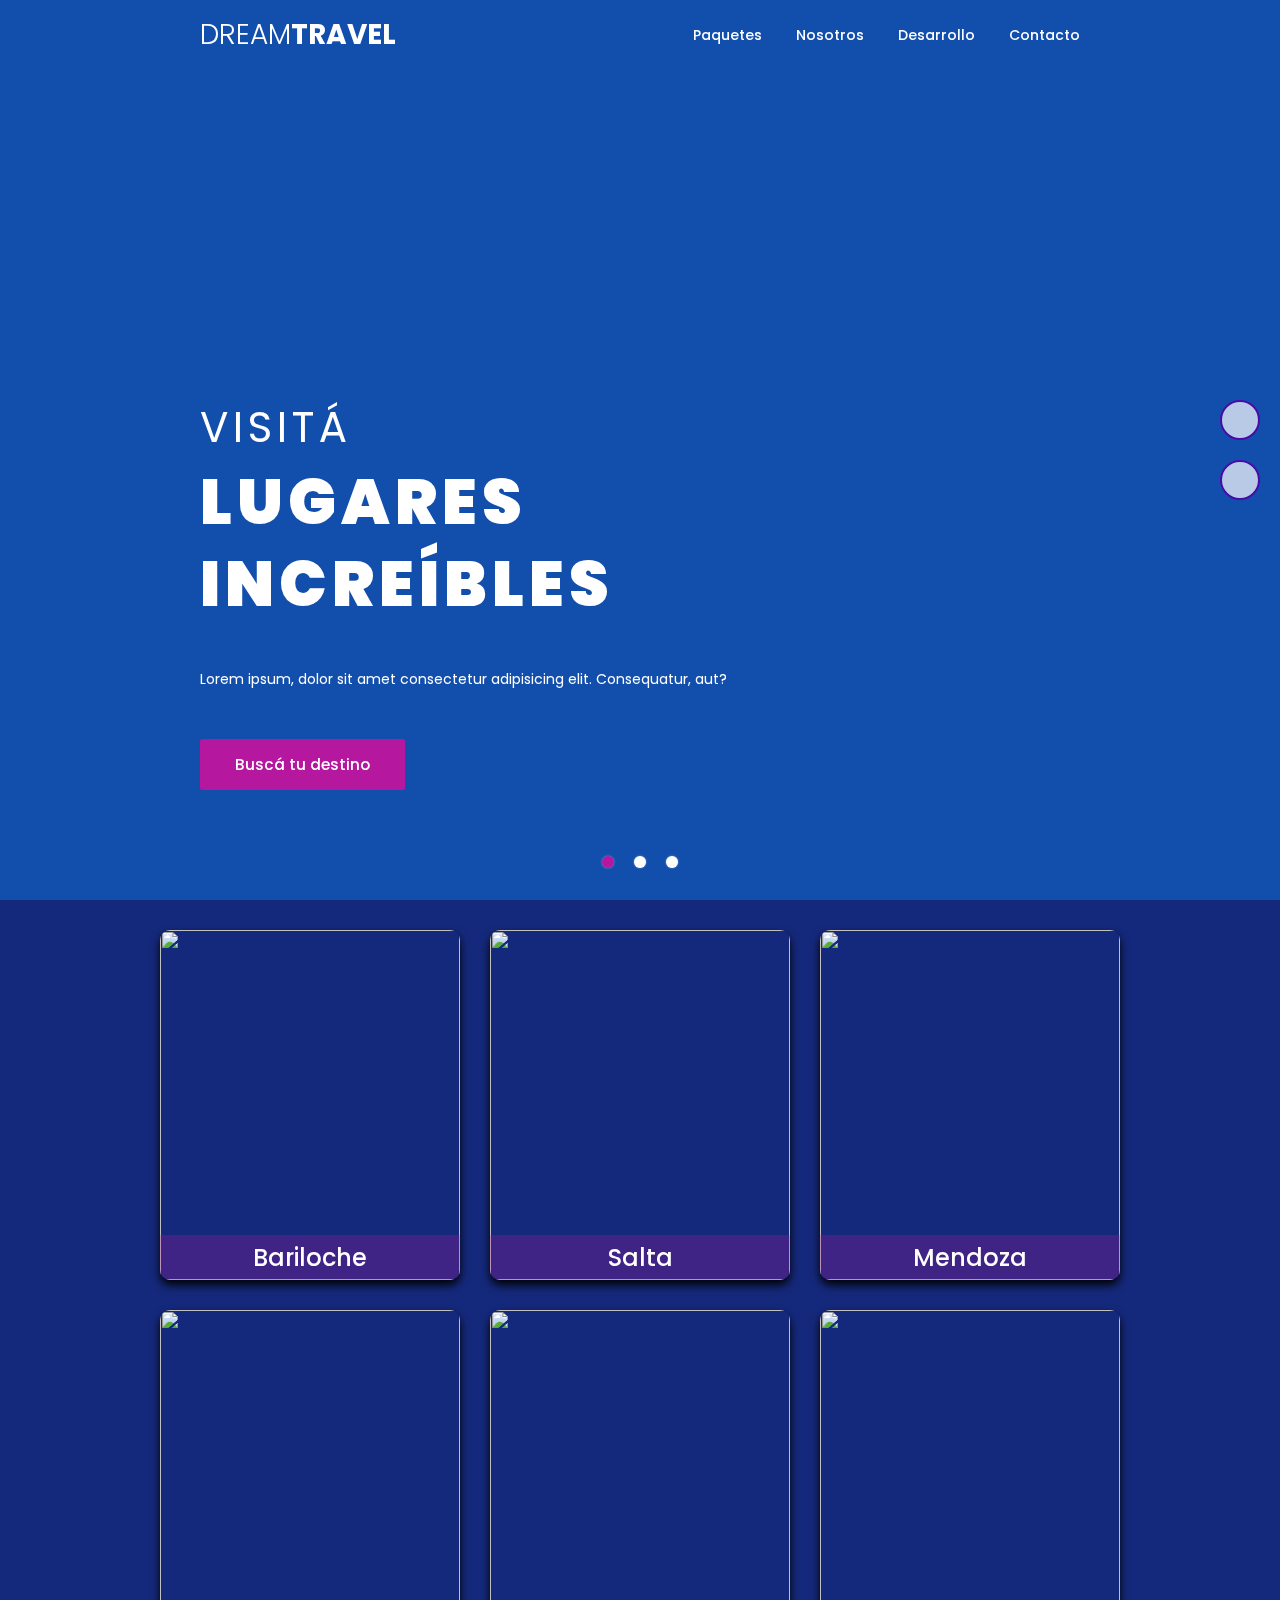
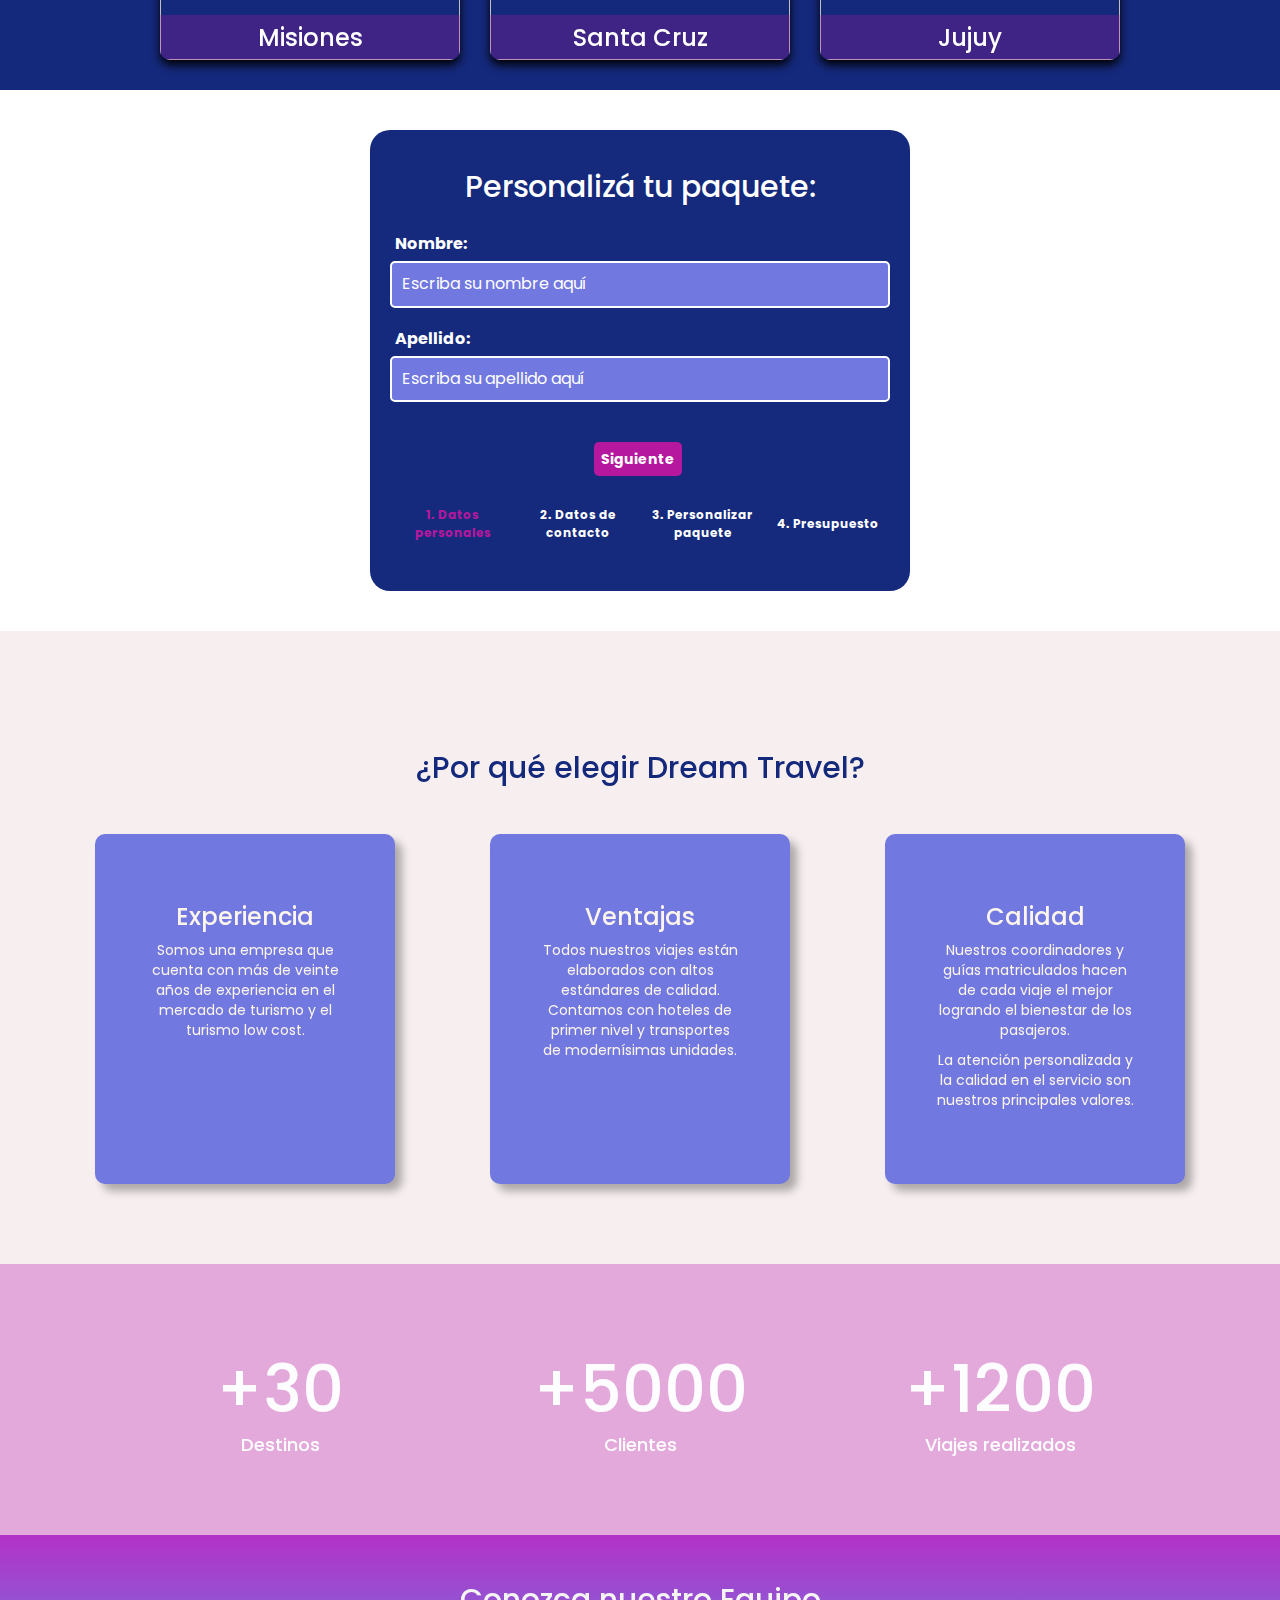
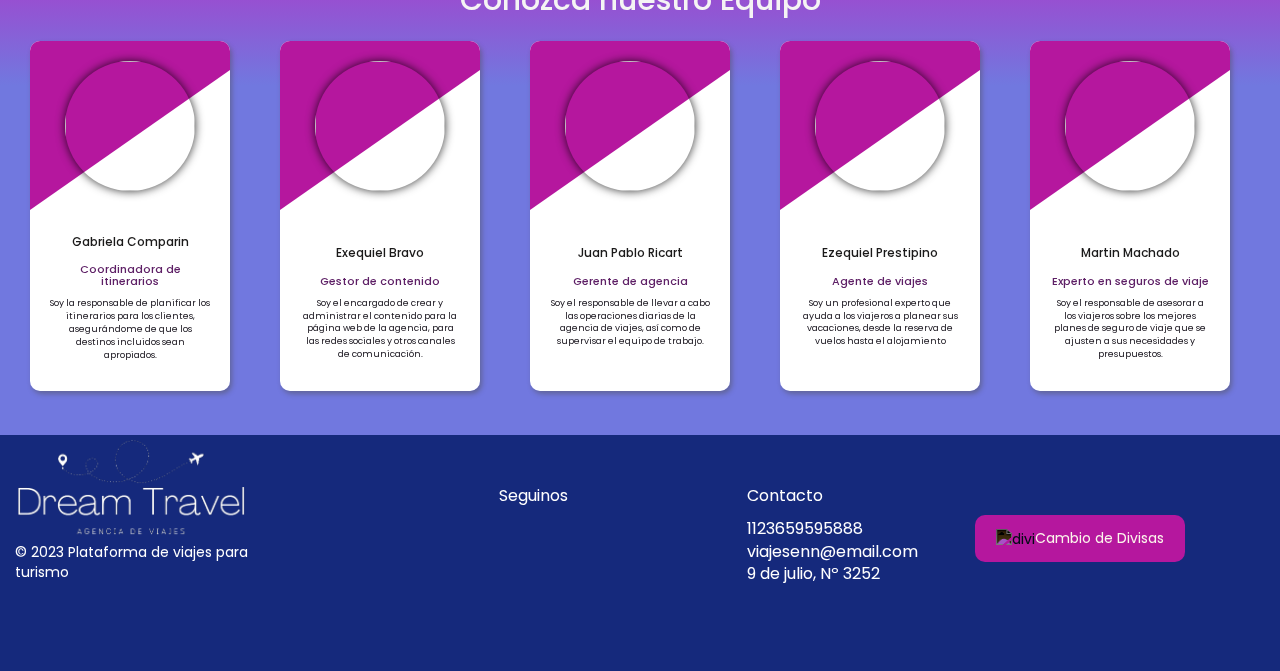
==== commit 3ece06f1: "Apliqué la paleta de colores seleccionada (son tres)  en toda la landing. Coloqué el título del conv" ====
--- a/index.html
+++ b/index.html
@@ -19,13 +19,17 @@
 		integrity="sha512-KfkfwYDsLkIlwQp6LFnl8zNdLGxu9YAA1QvwINks4PhcElQSvqcyVLLD9aMhXd13uQjoXtEKNosOWaZqXgel0g=="
 		crossorigin="anonymous" referrerpolicy="no-referrer" />
 
-
-
+		
+	<link rel="stylesheet" href="css/contacto.css">
 	<!-- Enlace al archivo de hoja de estilos personalizadas -->
 	<link rel='stylesheet' href='css/estilos.css'>
 	<!-- Enlace al css del cotizador -->
 	<link rel="stylesheet" href="css/cotizador.css">
-	<!-- Título de la página -->
+<!-- 
+ENLACE DEL FIGMA EQUIPO 13 -->
+<!-- https://www.figma.com/file/vOCv9qTjynCthSs3j2BP43/Landing-page-Viajes-grupo13?node-id=2929%3A270&t=roE8HM91amhj6ToN-1 -->
+	
+<!-- Título de la página -->
 	<title>Proyecto Final</title>
 	<!-- Enlace al icono de la página -->
 	<link rel='icon' href="#">
@@ -49,74 +53,49 @@
 	<!-- Contenedor de la ventana modal -->
 	<div id="modal" class="modal">
 		<div class="modal-contenido">
+			<div class="bCerrar">
 			<span class="cerrar">&times;</span>
-			<h2>Ignorá este modal (x ahora)</h2>
-			<p>Reparando el formulario de contacto.</p>
+		</div>
+			<!-- Wrapper container -->
+<div class="container py-4">
+
+  <!-- Bootstrap 5 starter form -->
+  <form id="contactForm">
+
+    <!-- Name input -->
+    <div class="mb-3">
+      <label class="form-label" for="name">Nombre y Apellido</label>
+      <input class="form-control" id="name" type="text" placeholder="¿Cómo te lamas?" />
+    </div>
+
+    <!-- Email address input -->
+    <div class="mb-3">
+      <label class="form-label" for="emailAddress">Email</label>
+      <input class="form-control" id="emailAddress" type="email" placeholder="¿Cuál es tu Email?" />
+    </div>
+
+		<!-- Teléfono input -->
+		<div class="mb-3">
+      <label class="form-label" for="emailAddress">Teléfono</label>
+      <input class="form-control" id="emailAddress" type="email" placeholder="¿Cuál es tu teléfono?" />
+    </div>
+
+    <!-- Message input -->
+    <div class="mb-3">
+      <label class="form-label" for="message">Mensaje</label>
+      <textarea class="form-control" id="message" type="text" placeholder="Escribí tu mensaje..." style="height: 10rem;"></textarea>
+    </div>
+
+    <!-- Form submit button -->
+    <div class="d-grid">
+      <button class="btn btn-primary btn-lg" type="submit">Enviar</button>
+    </div>
+
+  </form>
+
+</div>
 		</div>
 	</div>
-
-	<!-- Modal 
-
-	<div class="modal fade" id="form" tabindex="-1" role="dialog" aria-labelledby="exampleModalLabel"
-		aria-hidden="true">
-		<div class="modal-dialog modal-dialog-centered" role="document">
-			<div class="modal-content">
-				<div class="modal-header text-center border-bottom-0">
-					<button type="button" class="close" data-dismiss="modal" aria-label="Close">
-						<span aria-hidden="true">&times;</span>
-					</button>
-					<h5 class="modal-title" id="exampleModalLabel">Formulario de Consulta</h5>
-				</div>
-				<form>
-					<div class="modal-body">
-						<div class="form_p1">
-							<div class="form-group">
-								<label for="email1">Nombre y Apellido</label>
-								<input type="email" class="form-control" id="email1" aria-describedby="emailHelp"
-									placeholder="Ingrese su nombre y apellido">
-								<small id="emailHelp" class="form-text text-muted">Your information is safe with
-									us.</small>
-							</div>
-	
-							<div class="form-group">
-								<label for="password1">Email</label>
-								<input type="password" class="form-control" id="password1" placeholder="Ingrese su correo electrónico">
-							</div>
-						</div>
-					
-					<div class="form_p2">
-						<div class="form-group">
-							<label for="password1">Teléfono</label>
-							<input type="password" class="form-control" id="password2" placeholder="Ingrese su teléfono">
-						</div>
-						<div class="cmconocio">
-						<label for="opciones">¿Cómo nos conoció?</label>
-							<select id="opciones" name="opciones">
-  							<option value="opcion1">Google</option>
-								<option value="opcion1">YouTube</option>
-  							<option value="opcion3">Instagram</option>
-  							<option value="opcion4">Facebook</option>
-								<option value="opcion5">Twitter</option>
-								<option value="opcion6">Televisión</option>
-								<option value="opcion7">Otro</option>
-						</select>
-					</div>
-					</div>
-					<div class="form-group cont_mensaje">
-						<label for="mensaje">Mensaje</label>
-						<input type="text" class="form-control" id="mensaje" placeholder="Escriba su mensaje:">
-					</div>
-				</div>
-					</div>
-						
-					<div class="modal-footer border-top-0 d-flex justify-content-center">
-						<button type="submit" class="btn btn-success">Submit</button>
-					</div>
-					</form>
-				</div>
-		</div>
-	</div>
-	</div> -->
 
 	<!-- Video carrousell (By POL - NO BOOTSTRAP) -->
 	<main>
@@ -437,7 +416,7 @@
 				<div class="links">
 					<a href="#"><i class="fa-brands fa-facebook-f"></i></a>
 					<a href="#"><i class="fa-brands fa-instagram"></i></a>
-					<a href="#"><i class="fa-brands fa-github"></i></a>
+					<a href="https://github.com/Gabrielacecily"><i class="fa-brands fa-github"></i></a>
 					<a href="#"><i class="fa-brands fa-youtube"></i></a>
 				</div>
 			</div>
@@ -532,7 +511,7 @@
 						
 		<!-- Footer redes sociales -->
 		<div class=" col-md-4 redes">
-					Seguinos <br>
+					<p>Seguinos</p> 
 					<i class="fa-brands fa-instagram"> </i>
 
 					<i class="fa-brands fa-facebook"> </i>
@@ -542,9 +521,9 @@
 
 				<!-- Footer concacto -->
 				<div class="col-md-2 cont">
+					<p>Contacto</p> 
 					<address>
-						Contacto <br>
-						<i class="fa-solid fa-phone"> </i> 1123659595888
+					<i class="fa-solid fa-phone"> </i> 1123659595888
 						<br>
 						<i class="fa-solid fa-envelope"> </i> viajesenn@email.com
 						<br>
@@ -552,23 +531,30 @@
 					</address>
 				</div>
 
-				<!-- Footer newsletter -->
+				<!-- Footer CONVERTIDOR DE DIVISAS -->
 				<!-- Modal -->
 				<div class="col-md-3 newsletter">
-					<h5 class="text-white mb-3">Cambio Divisas</h5>
-					<p class="small text-muted">Unlock global possibilities with our seamless currency exchange
-						services.</p>
-					<!-- Botón para abrir el popup -->
-					<button type="button" class="btn btn-primary" onclick="openPopup()">Open Currency Converter</button>
-					<div class="popup-container" id="popupContainer">
+					<!-- 	<h5 class="text-white mb-3">Cambio de Divisas</h5> -->
+					<!-- 	<p class="small text-muted">Unlock global possibilities with our seamless currency exchange
+							services.</p> -->
+							
+						<!-- Botón para abrir el popup -->
+						<button type="button" class="btn boton-divisas" onclick="openPopup()"><img src="./imgs/71123.png" alt="divi">Cambio de Divisas</button>
+						<div class="popup-container" id="popupContainer">
+	
 
 						<button id="closePopup">Cerrar</button>
 					</div>
 					<script>
-						// Función para abrir el popup, me resulto la opcion mas rapida y facil paro modificar el css
+						// Función para abrir el popup, me resulto la opcion mas rapida y facil para no modificar el css
 						function openPopup() {
+							// Seleccionar el elemento HTML con la clase '.newsletter'
 							var div = document.querySelector('.newsletter');
+
+							// Obtener el ancho del elemento seleccionado
 							var width = div.offsetWidth;
+
+							// Obtener la altura del elemento seleccionado
 							var height = div.offsetHeight;
 							var width = window.innerWidth * 0.6; // Ancho del popup como el 60% del ancho de la ventana principal
 							var height = window.innerHeight * 0.4; // Alto del popup como el 40% del alto de la ventana principal
--- a/css/estilos.css
+++ b/css/estilos.css
@@ -34,9 +34,13 @@
 header .brand {
   color: #fff;
   font-size: 2em;
-  font-weight: 700;
+  font-weight: 300;
   text-transform: uppercase;
   text-decoration: none;
+}
+
+header .brand span {
+  font-weight: 700;
 }
 
 header .navigation {
@@ -104,6 +108,7 @@
   backdrop-filter: blur(5px);
 }
 
+
 header.sticky .brand {
   color: #480ca8;
 }
@@ -151,40 +156,7 @@
 
 /* modal */
 
-/* Estilos para la ventana modal */
-.modal {
-  display: none;
-  position: fixed;
-  z-index: 9999;
-  left: 0;
-  top: 0;
-  width: 100%;
-  height: 100%;
-  overflow: auto;
-  background-color: rgba(0,0,0,0.5);
-}
-
-.modal-contenido {
-  background-color: #fff;
-  margin: 10% auto;
-  padding: 20px;
-  border: 1px solid #888;
-  width: 80%;
-}
-
-.cerrar {
-  color: #aaa;
-  float: right;
-  font-size: 28px;
-  font-weight: bold;
-}
-
-.cerrar:hover,
-.cerrar:focus {
-  color: black;
-  text-decoration: none;
-  cursor: pointer;
-}
+
 
 
 /* Ajustes Modal 
@@ -286,7 +258,7 @@
   z-index: 777;
   content: "";
   position: absolute;
-  
+
   width: 100%;
   height: 100%;
   top: 0;
@@ -338,8 +310,8 @@
 .home .content a:hover {
   background: #fff;
   color: #b5179e;
-  }
-  
+}
+
 .home .icons {
   z-index: 888;
   position: fixed;
@@ -374,7 +346,7 @@
 .home .icons #modo {
   width: 40px;
   height: 40px;
-  background: #480ca8C;
+  background: #480ca8;
   text-align: center;
   display: flex;
   justify-content: center;
@@ -531,7 +503,7 @@
     height: 5px;
   }
 
-  header .navigation.active .navigation-items{
+  header .navigation.active .navigation-items {
     background: #fff;
     width: 600px;
     max-width: 600px;
@@ -577,10 +549,10 @@
     letter-spacing: 3px;
     line-height: 45px;
     margin-bottom: 20px;
-  }  
+  }
 
   .home .content h2 span {
-      font-size: 40px;
+    font-size: 40px;
   }
 
   .home .content a {
@@ -599,6 +571,7 @@
 /* Tarjetas */
 
 .tarjetas {
+  background-color:#15297c;
   display: flex;
   flex-wrap: wrap;
   position: relative;
@@ -609,29 +582,29 @@
 /* Revisar h2 de tarjetas */
 
 .cont_titulo2 {
-	display: none;
+  display: none;
 }
 
 .cont_titulo2 {
-	width: 100%;
-	text-align: center;
+  width: 100%;
+  text-align: center;
 }
 
 .cont_titulo2 h2 {
-	font-size: 35px;
-	font-weight: 600;
-	color: rgb(0, 15, 37);
+  font-size: 35px;
+  font-weight: 600;
+  color: rgb(0, 15, 37);
 }
 
 .cont_cards {
-    display: flex;
-    flex-wrap: wrap;
-    position: relative;
-    margin: auto;
-    justify-content: center;
-    align-items: center;
-    width: 1000px;
-    padding: 15px 0 15px 0;
+  display: flex;
+  flex-wrap: wrap;
+  position: relative;
+  margin: auto;
+  justify-content: center;
+  align-items: center;
+  width: 1000px;
+  padding: 15px 0 15px 0;
 }
 
 .card {
@@ -667,13 +640,13 @@
 .card .front h3 {
   position: absolute;
   bottom: 0;
-	margin-bottom: 0;
+  margin-bottom: 0;
   width: 100%;
   height: 45px;
   line-height: 45px;
   color: #fff;
-   /* background: rgba(0, 0, 0, 0.37); */
-   background:#b5179d44;
+  /* background: rgba(0, 0, 0, 0.37); */
+  background: #b5179d44;
   text-align: center;
 }
 
@@ -690,9 +663,9 @@
 }
 
 .card .back h3 {
-	padding-top: 0;
-	margin-top: 0;
-  color:#b5179e;
+  padding-top: 0;
+  margin-top: 0;
+  color: #b5179e;
 }
 
 .card .back p {
@@ -701,13 +674,13 @@
   margin-top: 5px;
   vertical-align: top;
   height: 100%;
-} 
+}
 
 .card .back a {
-  padding:  5px 19px;
+  padding: 5px 19px;
   border-radius: 7px;
   text-decoration: none;
-   background: #b5179e;
+  background: #b5179e;
 
   color: #fff;
   font-weight: 600;
@@ -731,22 +704,22 @@
 
 @media (max-width: 1000px) {
   .card {
-  	width: 250px;
-  	height: 300px;
-  }
-
-.card h3 {
-  font-size: 14px;
-}
-
-.card .back p {
-  font-size: 12.5px;
-}
-
-.card .back a {
-  font-size: 14px;
-  padding:  4px 17px;
-}
+    width: 250px;
+    height: 300px;
+  }
+
+  .card h3 {
+    font-size: 14px;
+  }
+
+  .card .back p {
+    font-size: 12.5px;
+  }
+
+  .card .back a {
+    font-size: 14px;
+    padding: 4px 17px;
+  }
 }
 
 @media (max-width: 840px) {
@@ -758,14 +731,14 @@
   .card h3 {
     font-size: 13px;
   }
-  
+
   .card .back p {
     font-size: 9.5px;
   }
 
   .card .back a {
     font-size: 13px;
-    padding:  3px 15px;
+    padding: 3px 15px;
   }
 }
 
@@ -778,14 +751,14 @@
   .card h3 {
     font-size: 14px;
   }
-  
+
   .card .back p {
     font-size: 12.5px;
   }
 
   .card .back a {
     font-size: 14px;
-    padding:  4px 17px;
+    padding: 4px 17px;
   }
 }
 
@@ -798,14 +771,14 @@
   .card h3 {
     font-size: 13px;
   }
-  
+
   .card .back p {
     font-size: 9.5px;
   }
 
   .card .back a {
     font-size: 13px;
-    padding:  3px 15px;
+    padding: 3px 15px;
   }
 }
 
@@ -818,14 +791,14 @@
   .card h3 {
     font-size: 16px;
   }
-  
+
   .card .back p {
     font-size: 15px;
   }
 
   .card .back a {
     font-size: 16px;
-    padding:  5px 19px;
+    padding: 5px 19px;
   }
 }
 
@@ -834,7 +807,7 @@
     width: 50%;
   }
 }
-    
+
 @media (min-width: 56rem) {
   .cards_item {
     width: 33.3333%;
@@ -844,49 +817,54 @@
 
 /* nosotros empresa----------------------------------------------- */
 
-#nosotros{
-  background-color:#ffffff;
-  display: flex;
-  flex-direction: column;
-  height: 600px;
-  width: 100%;
-    
-  justify-content: space-evenly;
-  /* font-family: system-ui, -apple-system, BlinkMacSystemFont, 'Segoe UI', Roboto, Oxygen, Ubuntu, Cantarell, 'Open Sans', 'Helvetica Neue',sans-serif;   */
-}
-
-.nostitulo{
- margin-bottom: 15px;
-
-text-align: center;
-
-}
-
-.caja i{
-  color:#b5179e ;
-  font-size: 19px}
-.contenedor-caja{
-display: flex;
-  flex-direction: row;
-  flex-wrap: wrap;/* autoacomodable */
-  justify-content: space-evenly;
-}
-
-.caja{
-background-color:#173196;
-color: #fcf5eb;
-width: 300px;
-height: 350px;
-
-text-align: center;
-padding:50px;
-border-radius: 10px;
-font-size: 14px;
-
-}
-
-
- /* seccion  nosotros con imagen de fondo */
+#nosotros {
+  background-color:#f7efef;
+   display: flex;
+   flex-direction: column;
+   height: 100%;
+   width: 100%;
+   justify-content: space-evenly;
+   padding-top: 20px;
+   padding-bottom: 80px;
+   
+ }
+ 
+ .nostitulo {
+   color: #15297c;
+   margin-top: 100px;
+     margin-bottom: 50px;
+   text-align: center;
+ }
+ 
+ .caja i {
+   color: #b5179e;
+   font-size: 19px;
+ }
+ 
+ .contenedor-caja {
+   display: flex;
+   flex-direction: row;
+   flex-wrap: wrap;
+  justify-content: space-evenly;/* autoajustable */
+ }
+ 
+ .caja {
+   background-color: #7178df;
+   color: #fcf5eb;
+   width: 300px;
+   height: 350px;
+    text-align: center;
+   padding: 50px;
+   border-radius: 10px;
+     font-size: 14px;
+     box-shadow: 7px 7px 8px rgba(0, 0, 0, 0.3);/* sombra del recuadro*/
+   
+ }
+
+.caja:hover{
+  transform: scale(1.1);/* efecto de transformación de escala */
+}
+/* seccion  nosotros con imagen de fondo */
 
 .contenedor-rectangulo {
   display: flex;
@@ -900,69 +878,67 @@
   background-position: center;
   background-repeat: no-repeat;
   background-size: cover;
-  background-attachment: fixed;/* desplazamiento de iagen de fondo */
-}
-
-.contenedor-rectangulo .cont-dest {
+  background-attachment: fixed;
+  /* desplazamiento de iagen de fondo */
+}
+
+.cont-dest {
   display: flex;
   justify-content: center;
   align-items: center;
   flex-direction: row;
   /* background: radial-gradient(circle, #000000bd, #b5179d8e); */
-  background: #b5179d8e;
+  background:#b5179d5e;
   width: 100%;
   height: 100%;
   padding-top: 40px;
   padding-bottom: 40px;
 }
-.destinos {     
-  justify-content: space-between;  
+
+.destinos {
+  justify-content: space-between;
   color: #fdfcff;
-  text-align: center;  
+  text-align: center;
   margin: 30px;
   width: 300px;
   height: 100%;
 }
 
 
-/* footer ------------------------------------*/
-.footer {
-  display: flex;
-  flex-flow: column wrap;
-  color:#ffffff;
-  font-family: system-ui, -apple-system, BlinkMacSystemFont, 'Segoe UI', Roboto, Oxygen, Ubuntu, Cantarell, 'Open Sans', 'Helvetica Neue',sans-serif;
-   
-}
-.mifooter {
-  background-color:#15297c;
-  height: 236px;
-}
-/* Desarrolladores--------------------------------- */
-
-.contenedor-desarrollo {
-  display: flex;
-  flex-direction: row;
+/* Equipo--------------------------------- */
+.cotenedor-mayor {
+  color: #f5f4f4;
+  display: flex;
+  flex-direction: column;
+  background: linear-gradient(to bottom, #b332c7, #7178df 30%); 
+  height: 500px;
+  width: 100%;
   justify-content: center;
   align-items: center;
-  height: 400px;
-  width: 100%;
-  background:#7178df;
-  }
-
-
-/*---- EQUIPO----*/
-
-.card {
-  position: relative;
-  width: 250px;
+
+}
+
+.contenedor-desarrollo {
+  display: flex;
+  flex-direction: row;
+  justify-content: space-around;
+  align-items: center;
+
+}
+
+
+/*---- EQUIPO CARDS----*/
+
+.carde {
+  position: relative;
+  width: 200px;
   height: 350px;
   border-radius: 10px;
   box-shadow: 2px 3px 5px rgba(73, 69, 52, 0.4);
-  margin: 40px;
-  
-}
-
-.card .content {
+  margin: 15px 35px 15px 15px;
+}
+
+.carde .contente {
   position: relative;
   z-index: 100;
   width: 100%;
@@ -970,53 +946,54 @@
   border-radius: 10px;
   display: flex;
   flex-direction: column;
-  overflow: hidden;  
-  text-align: center;  
+  overflow: hidden;
+  text-align: center;
   padding: 20px;
   background: #fff;
 }
 
-.card .content .img {
+.carde .contente .img {
   height: 50%;
   margin-bottom: 20px;
 }
-.card .content .img img {
-  position: relative;
-  width: 150px;
-  height: 150px;
+
+.carde .contente .img img {
+  position: relative;
+  width: 130px;
+  height: 130px;
   border-radius: 50%;
   object-fit: cover;
   box-shadow: 0 0 10px rgba(0, 0, 0, 0.8);
 }
 
-.card .content span {
+.carde .contente span {
   position: absolute;
   width: 350px;
   height: 150px;
-  background: linear-gradient(to right, #5e2066, #b332c7);
+  background: linear-gradient(to right, #b5179e, #b5179e);
   transform: rotate(-35deg);
   top: -50px;
   left: -100px;
 }
 
-.card .content h4 {
-  font-size: 18px;
+.carde .contente h4 {
+  font-size: 12px;
   color: #1a1919;
   margin-bottom: 5px;
 }
 
-.card .content h6 {
-  font-size: 13px;
+.carde .contente h6 {
+  font-size: 11px;
   color: #5e2066;
 }
 
-.card .content p {
-  font-size: 12px;
+.carde .contente p {
+  font-size: 9px;
   color: #1a161f;
-  
-}
-
-.card .links {
+
+}
+
+.carde .links {
   position: absolute;
   z-index: 90;
   width: 50px;
@@ -1032,40 +1009,63 @@
   transition: .5s;
 }
 
-.card:hover .links {
+.carde:hover .links {
   right: -50px;
   border-radius: 0 10px 10px 0;
 }
 
 
-.card .links a {
+.carde .links a {
   font-size: 20px;
   color: #646069;
 }
 
-.card .links a:nth-child(1):hover {
+.carde .links a:nth-child(1):hover {
   color: #0158ca;
 }
 
-.card .links a:nth-child(2):hover {
-  color: #1C93E4;
-}
-
-.card .links a:nth-child(3):hover {
+.carde .links a:nth-child(2):hover {
+  color: darkmagenta
+}
+
+.carde .links a:nth-child(3):hover {
   color: #5D277D;
 }
 
-.card .links a:nth-child(4):hover {
+.carde .links a:nth-child(4):hover {
   color: #FE0000;
 }
+
 /*---- FIN EQUIPO----*/
+
+
+
+
+/* footer ------------------------------------*/
+.footer {
+  display: flex;
+  flex-flow: column wrap;
+  color: #ffffff;
+  /* font-family: system-ui, -apple-system, BlinkMacSystemFont, 'Segoe UI', Roboto, Oxygen, Ubuntu, Cantarell, 'Open Sans', 'Helvetica Neue', sans-serif; */
+
+}
+
+.mifooter {
+  background-color: #15297c;
+  height: 236px;
+  
+}
+
+
+
+
 
 /*logo- seguinos---- contacto---------------------------- */
 .cont {
-  margin-top: 50px ;
-  padding-left:0px;
+  margin-top: 50px;
+  padding-left: 0px;
   align-content: center;
-  font-size: small;
+  font-size: medium;
 }
 
 .cont i {
@@ -1073,25 +1073,52 @@
 }
 
 .redes {
- text-align: center; 
+  text-align: center;
   margin-top: 50px;
   font-size: medium;
 }
+
 .redes i {
-  font-size: 250%; 
+  font-size: 250%;
   margin: 20px 10px;
 }
 
+/* COVERTIDOR DE DIVISAS FOOTER---------------------------- */
+
 .newsletter {
-  margin-top: 50px ;
+
+  margin-top: 50px;
   margin-left: 0px;
-  font-family: system-ui, -apple-system, BlinkMacSystemFont, 'Segoe UI', Roboto, Oxygen, Ubuntu, Cantarell, 'Open Sans', 'Helvetica Neue', sans-serif,sans-serif;
   color: #fcf5eb;
-}
-
+
+}
+.newsletter img{/* imagen en conversor---- */
+height: 50px;
+filter: invert();
+
+}
+.newsletter img:hover{/* efecto aumento imagen---- */
+transform: scale(1.2);
+}
+.newsletter 
 .input-group {
-  display: flex  ;
-}
+  display: flex;
+}
+.boton-divisas{ /* botón---- */
+  margin-top: 30PX;
+    background-color: #b5179e;
+  border-radius: 10px;
+  padding: 12px 20px;
+    
+  }
+
+  .boton-divisas:hover{/* efecto aumento en el boton---- */
+     color:#f7f8fc;
+     transform: scale(1.2);
+    
+    }
+
+/* FIN COVERTIDOR DE DIVISAS FOOTER---------------------------- */
 
 .logo {
   object-position: center;
@@ -1101,7 +1128,7 @@
 
 
 
-/* ----------------------------------------------- */
+/* ----------------FIN DE FOOTER------------------------------- */
 
 
 
@@ -1205,15 +1232,42 @@
 }
 
 .modo-oscuro .caja {
-	background-color: #0a008f;
+  background-color: #0a008f;
   outline: 2px solid #ffffff;
 }
 
 .modo-oscuro .mifooter {
-	background-color: #070649;
-	height: 236px;
-}
-
-.modo-oscuro .contenedor-desarrollo {
+  background-color: #070649;
+  height: 236px;
+}
+
+.modo-oscuro .cotenedor-mayor {
   background: radial-gradient(circle, #000000, #050049);
+}
+
+.modo-oscuro .contenedor-rectangulo {
+  background-image: url('https://images.unsplash.com/photo-1506404523803-9f9fa45e066e?ixlib=rb-4.0.3&ixid=MnwxMjA3fDB8MHxwaG90by1wYWdlfHx8fGVufDB8fHx8&auto=format&fit=crop&w=870&q=80');
+}
+
+.modo-oscuro .cont-dest {
+  background-color: #0500492f;
+  background-size: contain;
+}
+
+.popup-container {
+  width: 500px;
+  /* Ajusta el ancho del popup a tu preferencia */
+  height: 300px;
+  /* Ajusta el alto del popup a tu preferencia */
+  background-color: #fff;
+  /* Establece el color de fondo del popup */
+  border-radius: 5px;
+  /* Agrega bordes redondeados al popup */
+  padding: 20px;
+  /* Agrega espacio de relleno dentro del popup */
+  box-shadow: 0 2px 6px rgba(0, 0, 0, 0.1);
+  /* Agrega una sombra alrededor del popup */
+  display: none;
+  /* Oculta el popup inicialmente */
+  /* Agrega otras propiedades de estilo según tus necesidades */
 }--- a/css/cotizador.css
+++ b/css/cotizador.css
@@ -1,9 +1,14 @@
 #cotizador {
-  background: #b5179e;
+  /* background-image: url('https://images.pexels.com/photos/8532285/pexels-photo-8532285.jpeg?auto=compress&cs=tinysrgb&w=1260&h=750&dpr=1'); */
+  background-position: center;
+  background-repeat: no-repeat;
+  background-size: cover;
+  background-attachment: fixed;
   position: relative;
   display: flex;
   flex-direction: column;
   align-items: center;
+  justify-content: center;
   text-align: center;
   padding-top: 40px;
   padding-bottom: 40px;
@@ -11,6 +16,20 @@
   margin-right: auto;
 }
 
+#cotizador .v_cot_2 {
+  display: none;
+}
+
+#cotizador video {
+  position: fixed;
+  top: 0;
+  left: 0;
+  width: 100vw;
+  height: 100vh;
+  object-fit: cover;
+  z-index: -1;
+}
+
 #cotizador h2 {
   padding-bottom: 20px;
   color: #ffffff;
@@ -20,19 +39,37 @@
   color: #ffffff;
 }
 
+#cotizador .cont_cot {
+  background: #152a7c;
+  padding: 20px;
+  border-radius: 20px;
+}
+
 .buttons {
   margin-top: 20px;
   margin-bottom: 20px;
 }
 
 .buttons .next-btn,
-.buttons .prev-btn {
-  background: #00ffdd;
-  color: darkslategray;
+.buttons .prev-btn,
+.btn-lg {
+  background: #b5179e;
+  color:  rgb(255, 255, 255);
   font-weight: bold;
   border: none;
-  border-radius: 10px;
+  border-radius: 5px;
   padding: 7px;
+  margin-right: 5px;
+}
+
+.btn-lg {
+  float: right;
+}
+
+.buttons .next-btn:hover,
+.buttons .prev-btn:hover {
+  background: #ffffff;
+  color: rgb(0, 0, 0);
 }
 
 .buttons #download-pdf {
@@ -40,14 +77,20 @@
   color: rgb(255, 255, 255);
   font-weight: bold;
   border: none;
-  border-radius: 10px;
+  border-radius: 5px;
   padding: 7px;
+}
+
+.buttons #download-pdf:hover {
+  background: #ffffff;
+  color: rgb(255, 0, 0);
 }
 
 .steps {
     display: flex;
     justify-content: space-around;
     align-items: center;
+    margin-top: 30px;
     margin-bottom: 30px;
   }
   
@@ -60,7 +103,7 @@
   }
   
   .step.active {
-    color: #00ffdd;
+    color: #b5179e;
   }
 
   
@@ -75,20 +118,46 @@
   }
   
   label {
+    width: 100%;
+    padding-left: 5px;
+    text-align: start;
     display: block;
-    margin-bottom: 10px;
+    margin-bottom: 5px;
     font-size: 16px;
     font-weight: bold;
+  }
+
+  #cantP,
+  #desde,
+  #hasta {
+    text-align: center;
+  }
+
+  #fechaDesde,
+  #fechaHasta {
+    margin-bottom: 10px;
+  }
+
+  #personas {
+    width: 50px;
+    height: 40px;
+    margin-bottom: 10px;
+    font-size: 25px;
+    font-weight: bold;
+    padding-left: 3px;
   }
   
   input[type="text"],
   input[type="email"],
   input[type="tel"],
+  #message,
   select {
     width: 100%;
     padding: 10px;
     border-radius: 5px;
-    border: 1px solid #ccc;
+    border: 2px solid #ffffff;
+    background-color: #7178df;
+    color:#ffffff;
     font-size: 16px;
     margin-bottom: 20px;
   }
@@ -112,9 +181,44 @@
   }
 
   #resultado strong {
-    color: #00ffdd;
+    color: #d315b6;
   }
 
   #resultado h1 {
     display: none;
-  }+  }
+
+  /* Modo Oscuro del COtizador */
+
+  .modo-oscuro #cotizador .v_cot_1 {
+    display: none;
+  }
+
+  .modo-oscuro #cotizador .v_cot_2 {
+    display: block;
+  }
+
+  .modo-oscuro #cotizador .cont_cot {
+    background: #00000091;
+  }
+
+ .modo-oscuro input[type="text"],
+ .modo-oscuro input[type="email"],
+ .modo-oscuro input[type="tel"],
+ .modo-oscuro #message,
+ .modo-oscuro select {
+  border: 2px solid #ff00ea;
+  background-color: rgb(28, 0, 131);
+  color:#ffffff;
+ }
+
+.modo-oscuro .buttons .next-btn,
+.modo-oscuro .buttons .prev-btn,
+.modo-oscuro .btn-lg {
+  background: #4b006e;
+  color: rgb(255, 255, 255);
+}
+
+.modo-oscuro .step.active {
+  color: #ff00ea;
+}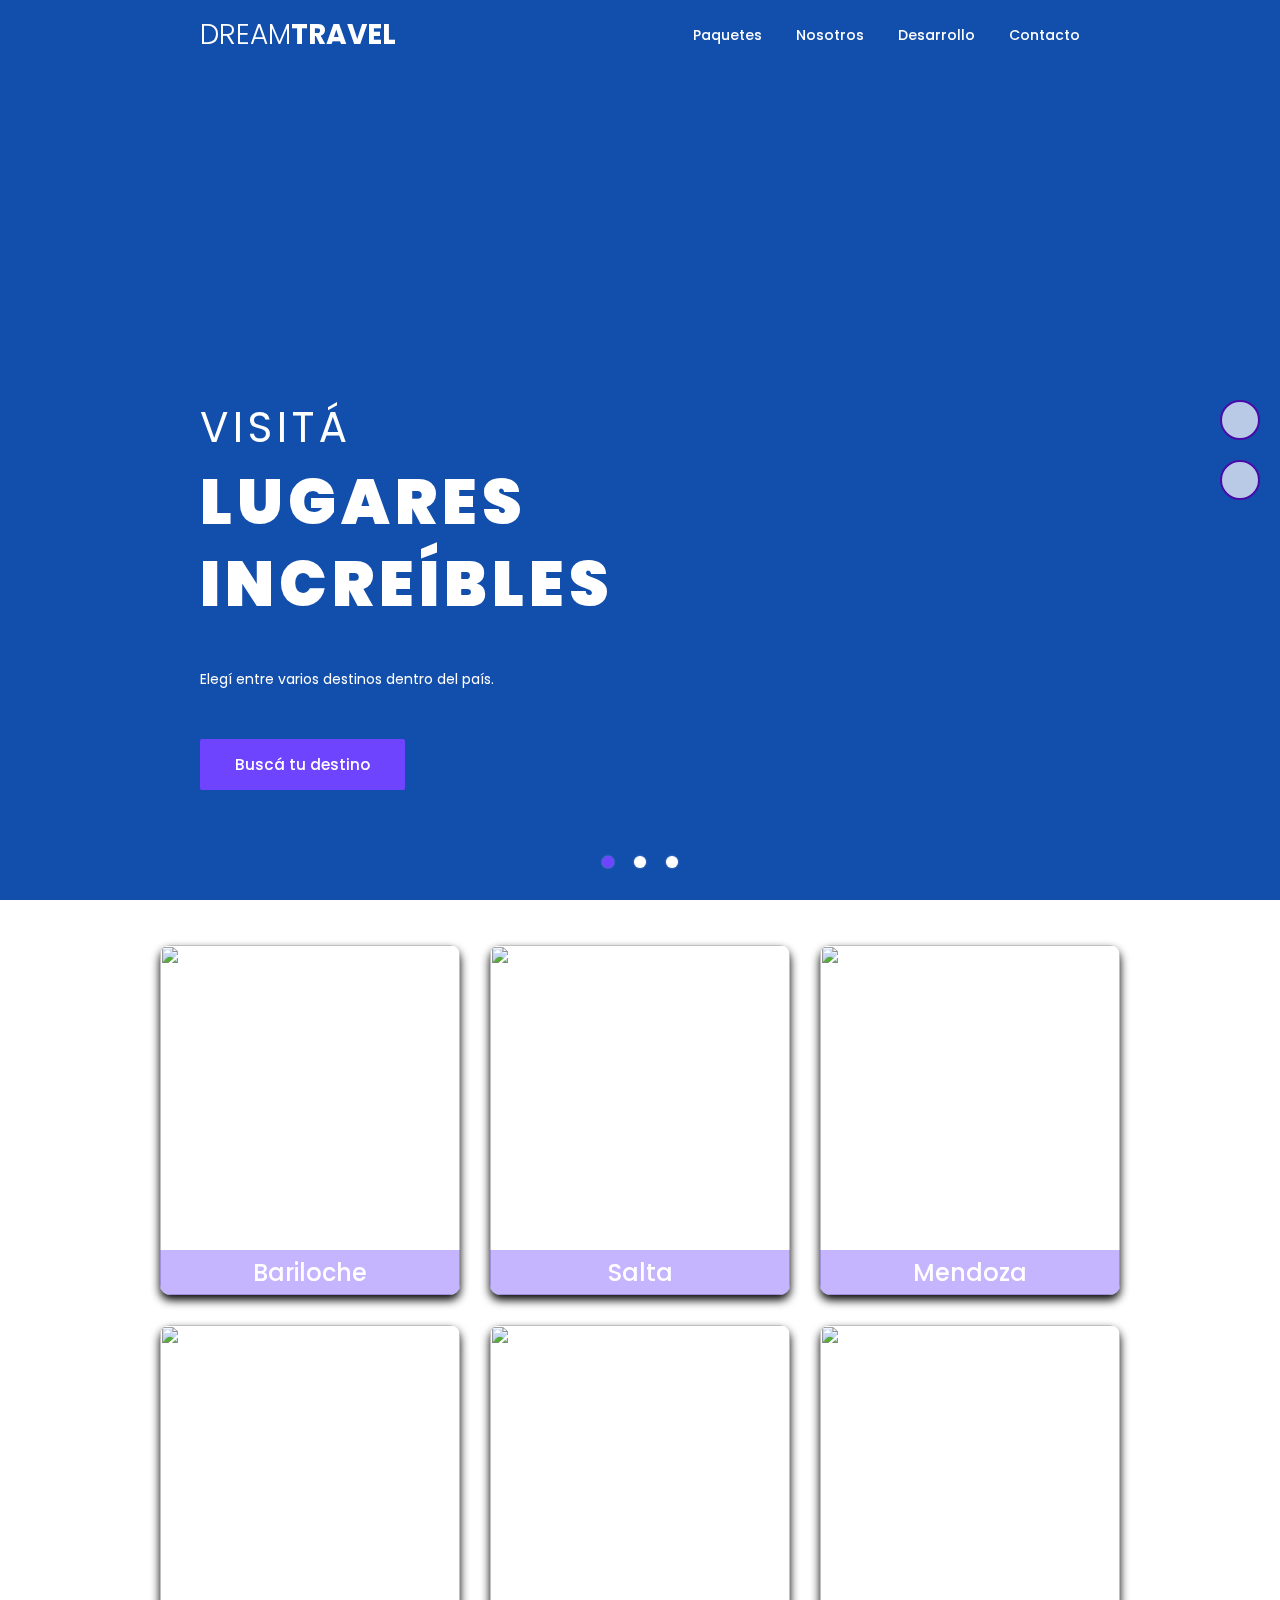
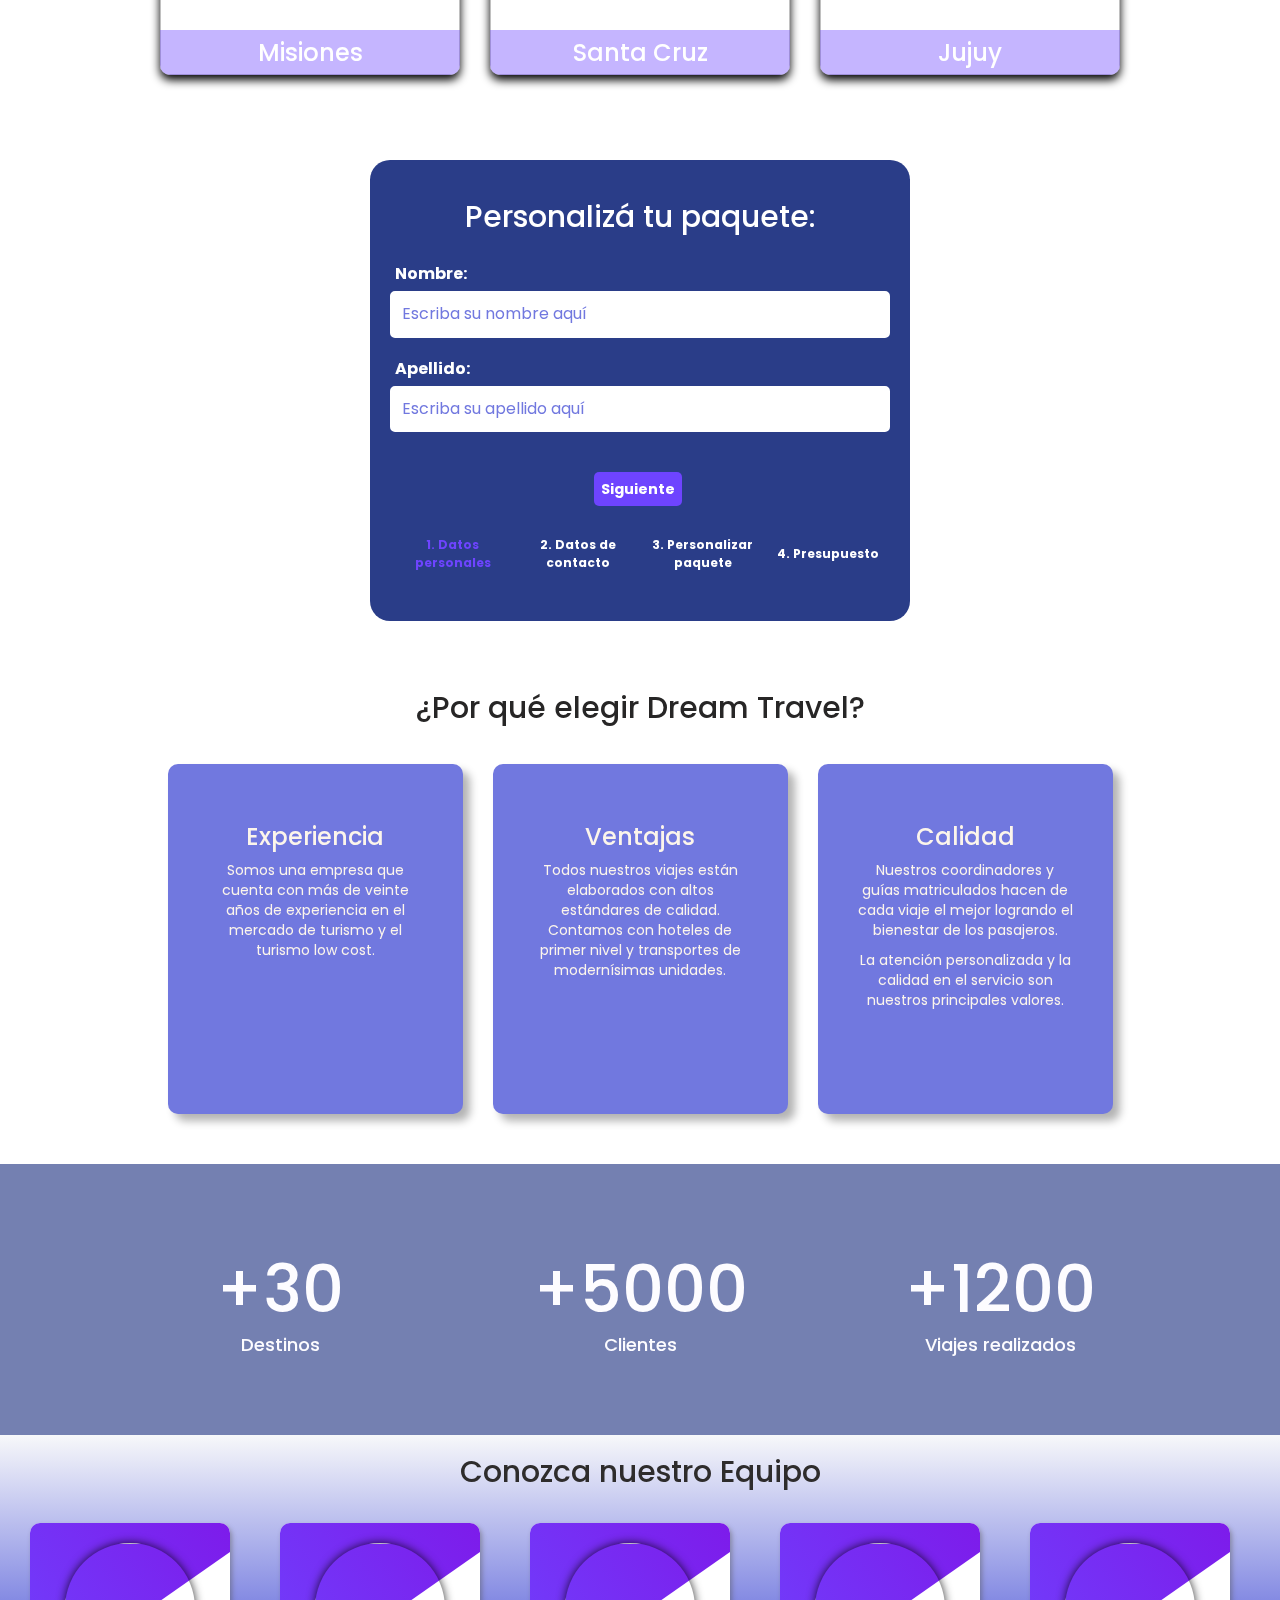
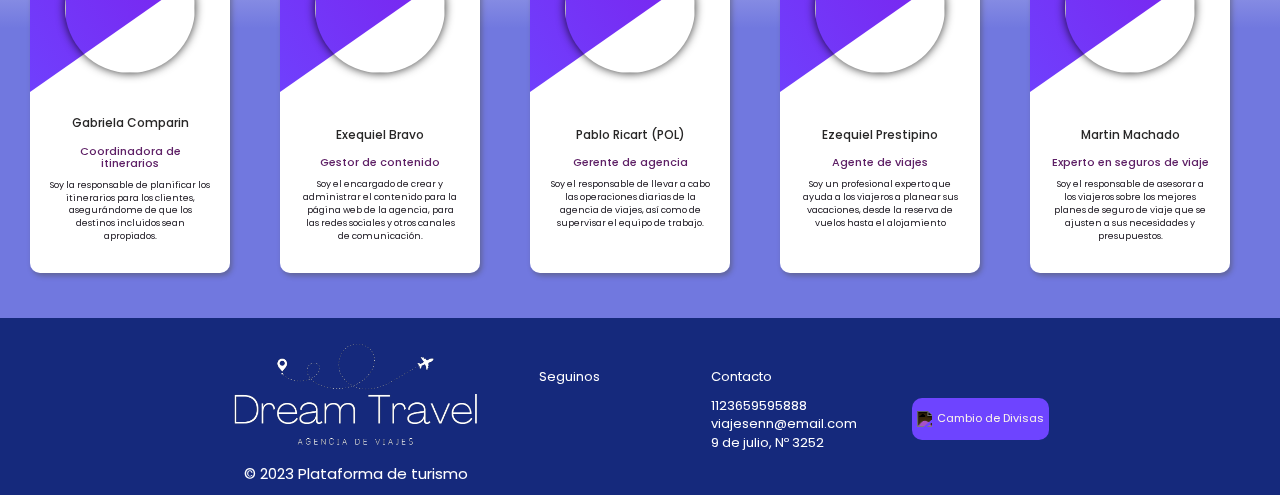
==== commit a0780dcb: "Retoques de CSS - Ajuste del Footer" ====
--- a/index.html
+++ b/index.html
@@ -105,17 +105,17 @@
 			<video class="video-slide" src="vids/3.mp4" autoplay muted loop></video>
 			<div class="content active">
 				<h2>Visitá <br><span>lugares increíbles</span></h2>
-				<p>Lorem ipsum, dolor sit amet consectetur adipisicing elit. Consequatur, aut?</p>
+				<p>Elegí entre varios destinos dentro del país.</p>
 				<a href="#">Buscá tu destino</a>
 			</div>
 			<div class="content">
 				<h2>Viví experiencias <br><span>únicas</span></h2>
-				<p>Lorem ipsum, dolor sit amet consectetur adipisicing elit. Consequatur, aut?</p>
+				<p>Nuestros paquetes incluyen excursiónes y actividades.</p>
 				<a href="#">Buscá tu destino</a>
 			</div>
 			<div class="content">
 				<h2>Descubrí <br><span>Argentina</span></h2>
-				<p>Lorem ipsum, dolor sit amet consectetur adipisicing elit. Consequatur, aut?</p>
+				<p>Conocé los paraísos del territorio Argentino.</p>
 				<a href="#">Buscá tu destino</a>
 			</div>
 
@@ -347,7 +347,7 @@
 					turismo low cost.
 			</div>
 
-			<div class="caja">
+			<div class="caja caj_medio">
 				<i class="fa fa-check-circle" aria-hidden="true"></i>
 				<h3> Ventajas </h3>
 				<p>Todos nuestros viajes están elaborados con altos estándares de calidad. Contamos con
@@ -387,8 +387,6 @@
 				<h2 style="font-size:65px" ;>+1200</h2>
 				<h4>Viajes realizados</h4>
 			</div>
-
-
 		</div>
 	</div>
 
@@ -398,7 +396,7 @@
 
 	<div class="cotenedor-mayor">
 		<div class="texto-desarollo">
-			<h2> Conozca nuestro Equipo</h2>
+			<h2>Conozca nuestro Equipo</h2>
 		</div>
 		<!-- NUEVAS TARJETAS PRESENTACION EQUIPO -->
 		<div class="contenedor-desarrollo">
@@ -408,8 +406,8 @@
 					<div class="img">
 						<img src="https://i.ibb.co/QFzCcgz/Whats-App-Image-2023-04-11-at-10-08-59.jpg" alt="">
 					</div>
-					<h4>Gabriela Comparin </h4>
-					<h6>Coordinadora de itinerarios </h6>
+					<h4>Gabriela Comparin</h4>
+					<h6>Coordinadora de itinerarios</h6>
 					<p>Soy la responsable de planificar los itinerarios para los clientes, asegurándome de que los
 						destinos incluidos sean apropiados.</p>
 				</div>
@@ -442,9 +440,9 @@
 				<div class="contente">
 					<span></span>
 					<div class="img">
-						<img src="https://i.ibb.co/bmTx6tf/2.png" alt="">
-					</div>
-					<h4>Juan Pablo Ricart</h4>
+						<img src="https://avatars.githubusercontent.com/u/81782258?s=400&u=26134061b418670255c192e743c4bf0bd53b4c65&v=4" alt="">
+					</div>
+					<h4>Pablo Ricart (POL)</h4>
 					<h6>Gerente de agencia</h6>
 					<p>Soy el responsable de llevar a cabo las operaciones diarias de la agencia de viajes, así como de
 						supervisar el equipo de trabajo.
@@ -503,14 +501,12 @@
 		<footer class="footer">
 			<div class="mifooter">
 				<div class="col-md-3 logof">
-
 					<img class="logo" src="./imgs/logo_travel.png" alt="logo" ">
-			<p >© 2023 Plataforma de viajes para turismo</p>
-			
-		</div>
+					<p >© 2023 Plataforma de turismo</p>
+				</div>
 						
-		<!-- Footer redes sociales -->
-		<div class=" col-md-4 redes">
+				<!-- Footer redes sociales -->
+				<div class="col-md-4 redes">
 					<p>Seguinos</p> 
 					<i class="fa-brands fa-instagram"> </i>
 
--- a/css/contacto.css
+++ b/css/contacto.css
@@ -0,0 +1,48 @@
+.py-4 {
+  width: 100%;
+}
+
+/* Estilos para la ventana modal */
+.modal {
+  display: none;
+  position: fixed;
+  z-index: 9999;
+  left: 0;
+  top: 0;
+  max-width: 100%;
+  height: 100%;
+  overflow: auto;
+  background-color: rgba(0, 0, 0, 0.5);
+}
+
+.modal-contenido {
+  background-image: url('https://images.unsplash.com/photo-1638271263463-61d5b0ad40bf?ixlib=rb-4.0.3&ixid=MnwxMjA3fDB8MHxwaG90by1wYWdlfHx8fGVufDB8fHx8&auto=format&fit=crop&w=870&q=80');
+  background-size: cover;
+  background-repeat: no-repeat;
+  margin: 5% auto;
+  padding: 0 20px 20px 20px;
+  border: 1px solid #888;
+  max-width: 400px;
+}
+
+.bCerrar {
+  width: 100%;
+  height: 30px;
+  padding: 8px 15px 15px 0;
+}
+
+.cerrar {
+  color:#6e44ff;
+  float: right;
+  font-size: 28px;
+  font-weight: bold;
+  top: 0;
+  right: 0;
+}
+
+.cerrar:hover,
+.cerrar:focus {
+  color: black;
+  text-decoration: none;
+  cursor: pointer;
+}--- a/css/estilos.css
+++ b/css/estilos.css
@@ -1,6 +1,6 @@
 /* Universales + Body */
 
-@import url('https://fonts.googleapis.com/css2?family=Poppins:wght@200;300;400;500;600;700;900&display=swap');
+@import url("https://fonts.googleapis.com/css2?family=Poppins:wght@200;300;400;500;600;700;900&display=swap");
 
 * {
   margin: 0;
@@ -13,7 +13,7 @@
 }
 
 body {
-  font-family: 'Poppins', sans-serif;
+  font-family: "Poppins", sans-serif;
 }
 
 /* Header */
@@ -108,7 +108,6 @@
   backdrop-filter: blur(5px);
 }
 
-
 header.sticky .brand {
   color: #480ca8;
 }
@@ -118,7 +117,7 @@
 }
 
 header.sticky .menu-btn {
-  background: url(../imgs/hamb_right_2.svg)no-repeat;
+  background: url(../imgs/hamb_right_2.svg) no-repeat;
   background-size: 30px;
   background-position: center;
   width: 40px;
@@ -128,7 +127,7 @@
 }
 
 header.sticky .menu-btn.active {
-  background: url(../imgs/x-square_2.svg)no-repeat;
+  background: url(../imgs/x-square_2.svg) no-repeat;
   background-size: 30px;
   background-position: center;
   width: 40px;
@@ -137,27 +136,23 @@
   transition: 0.3s ease;
 }
 
-
 header.sticky .navigation-items a {
-  color: #b5179e;
+  color: #6e44ff;
 }
 
 header.sticky .navigation-items i {
-  color: #b5179e;
+  color: #6e44ff;
 }
 
 header.sticky .navigation .navigation-items a:before {
-  background: #b5179e;
+  background: #6e44ff;
 }
 
 header.sticky .navigation .navigation-items i:before {
-  background: #b5179e;
+  background: #6e44ff;
 }
 
 /* modal */
-
-
-
 
 /* Ajustes Modal 
 
@@ -238,7 +233,6 @@
   padding: 0;
   margin: 0;
 } */
-
 
 /* Carrousel */
 
@@ -297,7 +291,7 @@
 }
 
 .home .content a {
-  background: #b5179e;
+  background: #6e44ff;
   padding: 15px 35px;
   color: #fff;
   font-size: 1.1em;
@@ -407,7 +401,7 @@
 }
 
 .slider-navigation .nav-btn.active {
-  background: #b5179e;
+  background: #6e44ff;
 }
 
 .slider-navigation .nav-btn:not(:last-child) {
@@ -519,7 +513,7 @@
   /* Hamburguesa */
 
   .menu-btn {
-    background: url(../imgs/hamb_right.svg)no-repeat;
+    background: url(../imgs/hamb_right.svg) no-repeat;
     background-size: 30px;
     background-position: center;
     width: 40px;
@@ -530,7 +524,7 @@
 
   .menu-btn.active {
     z-index: 999;
-    background: url(../imgs/x-square.svg)no-repeat;
+    background: url(../imgs/x-square.svg) no-repeat;
     background-size: 30px;
     background-position: center;
     width: 40px;
@@ -540,7 +534,6 @@
   }
 }
 
-
 /* Responsive de carrousel */
 
 @media (max-width: 720px) {
@@ -567,11 +560,10 @@
   }
 }
 
-
 /* Tarjetas */
 
 .tarjetas {
-  background-color:#15297c;
+  background-color: #ffffff;
   display: flex;
   flex-wrap: wrap;
   position: relative;
@@ -604,7 +596,7 @@
   justify-content: center;
   align-items: center;
   width: 1000px;
-  padding: 15px 0 15px 0;
+  padding: 30px 0 30px 0;
 }
 
 .card {
@@ -646,15 +638,15 @@
   line-height: 45px;
   color: #fff;
   /* background: rgba(0, 0, 0, 0.37); */
-  background: #b5179d44;
+  background: #6d44ff65;
   text-align: center;
 }
 
 .card .back {
   transform: perspective(600px) rotateY(180deg);
-  background: #7178df;
+  background: #fff;
   padding: 15px;
-  color: #f3f3f3;
+  color: #15297c;
   display: flex;
   flex-direction: column;
   justify-content: space-between;
@@ -665,7 +657,7 @@
 .card .back h3 {
   padding-top: 0;
   margin-top: 0;
-  color: #b5179e;
+  color: #6e44ff;
 }
 
 .card .back p {
@@ -680,7 +672,7 @@
   padding: 5px 19px;
   border-radius: 7px;
   text-decoration: none;
-  background: #b5179e;
+  background: #6e44ff;
 
   color: #fff;
   font-weight: 600;
@@ -698,7 +690,6 @@
 .card:hover .back {
   transform: perspective(600px) rotateY(360deg);
 }
-
 
 /* Responsive de tarjetas */
 
@@ -814,55 +805,64 @@
   }
 }
 
-
 /* nosotros empresa----------------------------------------------- */
 
 #nosotros {
-  background-color:#f7efef;
-   display: flex;
-   flex-direction: column;
-   height: 100%;
-   width: 100%;
-   justify-content: space-evenly;
-   padding-top: 20px;
-   padding-bottom: 80px;
-   
- }
- 
- .nostitulo {
-   color: #15297c;
-   margin-top: 100px;
-     margin-bottom: 50px;
-   text-align: center;
- }
- 
- .caja i {
-   color: #b5179e;
-   font-size: 19px;
- }
- 
- .contenedor-caja {
-   display: flex;
-   flex-direction: row;
-   flex-wrap: wrap;
-  justify-content: space-evenly;/* autoajustable */
- }
- 
- .caja {
-   background-color: #7178df;
-   color: #fcf5eb;
-   width: 300px;
-   height: 350px;
-    text-align: center;
-   padding: 50px;
-   border-radius: 10px;
-     font-size: 14px;
-     box-shadow: 7px 7px 8px rgba(0, 0, 0, 0.3);/* sombra del recuadro*/
-   
- }
-
-.caja:hover{
-  transform: scale(1.1);/* efecto de transformación de escala */
+  background-color: #fff;
+  padding-top: 20px;
+  display: flex;
+  flex-direction: column;
+  height: 100%;
+  width: 100%;
+  align-items: center;
+  justify-content: space-evenly;
+  padding-top: 20px;
+  padding-bottom: 50px;
+}
+
+.nostitulo {
+  color: #272626;
+  margin-top: 10px;
+  margin-bottom: 40px;
+  text-align: center;
+}
+
+.caja i {
+  color: #6e44ff;
+  font-size: 19px;
+}
+
+.contenedor-caja {
+  max-width: 1000px;
+  display: flex;
+  flex-direction: row;
+  flex-wrap: wrap;
+  justify-content: space-evenly; /* autoajustable */
+}
+
+.caja {
+  background-color: #7178df;
+  color: #fcf5eb;
+  width: 295px;
+  height: 350px;
+  text-align: center;
+  padding: 40px;
+  border-radius: 10px;
+  font-size: 14px;
+  box-shadow: 7px 7px 8px rgba(0, 0, 0, 0.3); /* sombra del recuadro*/
+  transition: 0.1s ease-in-out;
+}
+
+.contenedor-caja .caj_medio {
+  margin: 0 30px;
+}
+
+.caja i:hover {
+  transform: scale(1.7); /* efecto de transformación de escala */
+}
+
+.caja:hover {
+  transform: scale(1.1); /* efecto de transformación de escala */
 }
 /* seccion  nosotros con imagen de fondo */
 
@@ -871,7 +871,7 @@
   justify-content: center;
   align-items: center;
   flex-direction: row;
-  height: 100%;
+  height: 120%;
   width: 100%;
   margin: auto;
   background-image: url("https://images.unsplash.com/photo-1486134030336-39b1094bf33e?ixlib=rb-4.0.3&ixid=MnwxMjA3fDB8MHxwaG90by1wYWdlfHx8fGVufDB8fHx8&auto=format&fit=crop&w=1007&q=80");
@@ -888,8 +888,8 @@
   align-items: center;
   flex-direction: row;
   /* background: radial-gradient(circle, #000000bd, #b5179d8e); */
-  background:#b5179d5e;
-  width: 100%;
+  background: #152a7c98;
+  width: 120%;
   height: 100%;
   padding-top: 40px;
   padding-bottom: 40px;
@@ -904,18 +904,16 @@
   height: 100%;
 }
 
-
 /* Equipo--------------------------------- */
 .cotenedor-mayor {
-  color: #f5f4f4;
+  color: #2e2c2c;
   display: flex;
   flex-direction: column;
-  background: linear-gradient(to bottom, #b332c7, #7178df 30%); 
-  height: 500px;
+  background: linear-gradient(to bottom, #f7f8fa, #7178df 40%);
   width: 100%;
   justify-content: center;
   align-items: center;
-
+  padding-bottom: 30px;
 }
 
 .contenedor-desarrollo {
@@ -923,9 +921,11 @@
   flex-direction: row;
   justify-content: space-around;
   align-items: center;
-
-}
-
+}
+
+.cotenedor-mayor .texto-desarollo h2 {
+  padding-bottom: 10px;
+}
 
 /*---- EQUIPO CARDS----*/
 
@@ -970,7 +970,7 @@
   position: absolute;
   width: 350px;
   height: 150px;
-  background: linear-gradient(to right, #b5179e, #b5179e);
+  background: linear-gradient(to right, #6e44ff, #8013e6);
   transform: rotate(-35deg);
   top: -50px;
   left: -100px;
@@ -978,7 +978,7 @@
 
 .carde .contente h4 {
   font-size: 12px;
-  color: #1a1919;
+  color: #272626;
   margin-bottom: 5px;
 }
 
@@ -990,7 +990,6 @@
 .carde .contente p {
   font-size: 9px;
   color: #1a161f;
-
 }
 
 .carde .links {
@@ -1006,7 +1005,7 @@
   align-items: center;
   right: 10px;
   top: 15px;
-  transition: .5s;
+  transition: 0.5s;
 }
 
 .carde:hover .links {
@@ -1014,7 +1013,6 @@
   border-radius: 0 10px 10px 0;
 }
 
-
 .carde .links a {
   font-size: 20px;
   color: #646069;
@@ -1025,47 +1023,47 @@
 }
 
 .carde .links a:nth-child(2):hover {
-  color: darkmagenta
+  color: darkmagenta;
 }
 
 .carde .links a:nth-child(3):hover {
-  color: #5D277D;
+  color: #5d277d;
 }
 
 .carde .links a:nth-child(4):hover {
-  color: #FE0000;
+  color: #fe0000;
 }
 
 /*---- FIN EQUIPO----*/
-
-
-
 
 /* footer ------------------------------------*/
 .footer {
-  display: flex;
+  background-color: #15297c;
+  display: flex;
+  align-items: center;
   flex-flow: column wrap;
   color: #ffffff;
   /* font-family: system-ui, -apple-system, BlinkMacSystemFont, 'Segoe UI', Roboto, Oxygen, Ubuntu, Cantarell, 'Open Sans', 'Helvetica Neue', sans-serif; */
-
 }
 
 .mifooter {
-  background-color: #15297c;
-  height: 236px;
-  
-}
-
-
-
-
+  max-width: 1150px;
+}
+
+.mifooter .logof p {
+  width: 250px;
+  font-size: 15px;
+  text-align: center;
+  margin-right: 150px;
+  margin-top: 10px;
+}
 
 /*logo- seguinos---- contacto---------------------------- */
 .cont {
   margin-top: 50px;
   padding-left: 0px;
   align-content: center;
-  font-size: medium;
+  font-size: small;
 }
 
 .cont i {
@@ -1075,67 +1073,64 @@
 .redes {
   text-align: center;
   margin-top: 50px;
-  font-size: medium;
+  font-size: small;
 }
 
 .redes i {
-  font-size: 250%;
+  font-size: 200%;
   margin: 20px 10px;
 }
 
 /* COVERTIDOR DE DIVISAS FOOTER---------------------------- */
 
 .newsletter {
-
   margin-top: 50px;
   margin-left: 0px;
   color: #fcf5eb;
-
-}
-.newsletter img{/* imagen en conversor---- */
-height: 50px;
-filter: invert();
-
-}
-.newsletter img:hover{/* efecto aumento imagen---- */
-transform: scale(1.2);
-}
-.newsletter 
-.input-group {
-  display: flex;
-}
-.boton-divisas{ /* botón---- */
-  margin-top: 30PX;
-    background-color: #b5179e;
+}
+
+.newsletter .btn {
+  max-width: 150px;
+  font-size: 11px;
+}
+
+.newsletter img {
+  /* imagen en conversor---- */
+  padding-right: 5px;
+  max-width: 20px;
+  filter: invert();
+}
+.newsletter img:hover {
+  /* efecto aumento imagen---- */
+  transform: scale(1);
+}
+.newsletter .input-group {
+  display: flex;
+}
+.boton-divisas {
+  /* botón---- */
+  float: right;
+  margin-top: 30px;
+  background-color: #6e44ff;
   border-radius: 10px;
-  padding: 12px 20px;
-    
-  }
-
-  .boton-divisas:hover{/* efecto aumento en el boton---- */
-     color:#f7f8fc;
-     transform: scale(1.2);
-    
-    }
+  padding: 12px 4px;
+}
+
+.boton-divisas:hover {
+  /* efecto aumento en el boton---- */
+  color: #f7f8fc;
+  transform: scale(1.2);
+}
 
 /* FIN COVERTIDOR DE DIVISAS FOOTER---------------------------- */
 
 .logo {
   object-position: center;
-  height: 80%;
-  width: 80%;
-}
-
-
+  max-width: 250px;
+  margin-top: 20px;
+}
 
 /* ----------------FIN DE FOOTER------------------------------- */
-
-
-
-
-
-
-
 
 /* Modo Dark/White */
 
@@ -1231,12 +1226,16 @@
   color: #fff;
 }
 
+.modo-oscuro .texto-desarollo h2 {
+  color: #ffffff;
+}
+
 .modo-oscuro .caja {
   background-color: #0a008f;
   outline: 2px solid #ffffff;
 }
 
-.modo-oscuro .mifooter {
+.modo-oscuro footer {
   background-color: #070649;
   height: 236px;
 }
@@ -1246,7 +1245,7 @@
 }
 
 .modo-oscuro .contenedor-rectangulo {
-  background-image: url('https://images.unsplash.com/photo-1506404523803-9f9fa45e066e?ixlib=rb-4.0.3&ixid=MnwxMjA3fDB8MHxwaG90by1wYWdlfHx8fGVufDB8fHx8&auto=format&fit=crop&w=870&q=80');
+  background-image: url("https://images.unsplash.com/photo-1506404523803-9f9fa45e066e?ixlib=rb-4.0.3&ixid=MnwxMjA3fDB8MHxwaG90by1wYWdlfHx8fGVufDB8fHx8&auto=format&fit=crop&w=870&q=80");
 }
 
 .modo-oscuro .cont-dest {
@@ -1270,4 +1269,4 @@
   display: none;
   /* Oculta el popup inicialmente */
   /* Agrega otras propiedades de estilo según tus necesidades */
-}+}
--- a/css/cotizador.css
+++ b/css/cotizador.css
@@ -40,7 +40,7 @@
 }
 
 #cotizador .cont_cot {
-  background: #152a7c;
+  background: #152a7ce8;
   padding: 20px;
   border-radius: 20px;
 }
@@ -53,7 +53,7 @@
 .buttons .next-btn,
 .buttons .prev-btn,
 .btn-lg {
-  background: #b5179e;
+  background: #6e44ff;
   color:  rgb(255, 255, 255);
   font-weight: bold;
   border: none;
@@ -73,7 +73,7 @@
 }
 
 .buttons #download-pdf {
-  background: #ff0000;
+  background: rgb(151, 28, 28);
   color: rgb(255, 255, 255);
   font-weight: bold;
   border: none;
@@ -83,7 +83,7 @@
 
 .buttons #download-pdf:hover {
   background: #ffffff;
-  color: rgb(255, 0, 0);
+  color: rgb(151, 28, 28);
 }
 
 .steps {
@@ -103,7 +103,7 @@
   }
   
   .step.active {
-    color: #b5179e;
+    color: #6e44ff;
   }
 
   
@@ -156,8 +156,8 @@
     padding: 10px;
     border-radius: 5px;
     border: 2px solid #ffffff;
-    background-color: #7178df;
-    color:#ffffff;
+    background-color: #fff;
+    color:#7178df;
     font-size: 16px;
     margin-bottom: 20px;
   }
@@ -181,7 +181,7 @@
   }
 
   #resultado strong {
-    color: #d315b6;
+    color: #fff;
   }
 
   #resultado h1 {
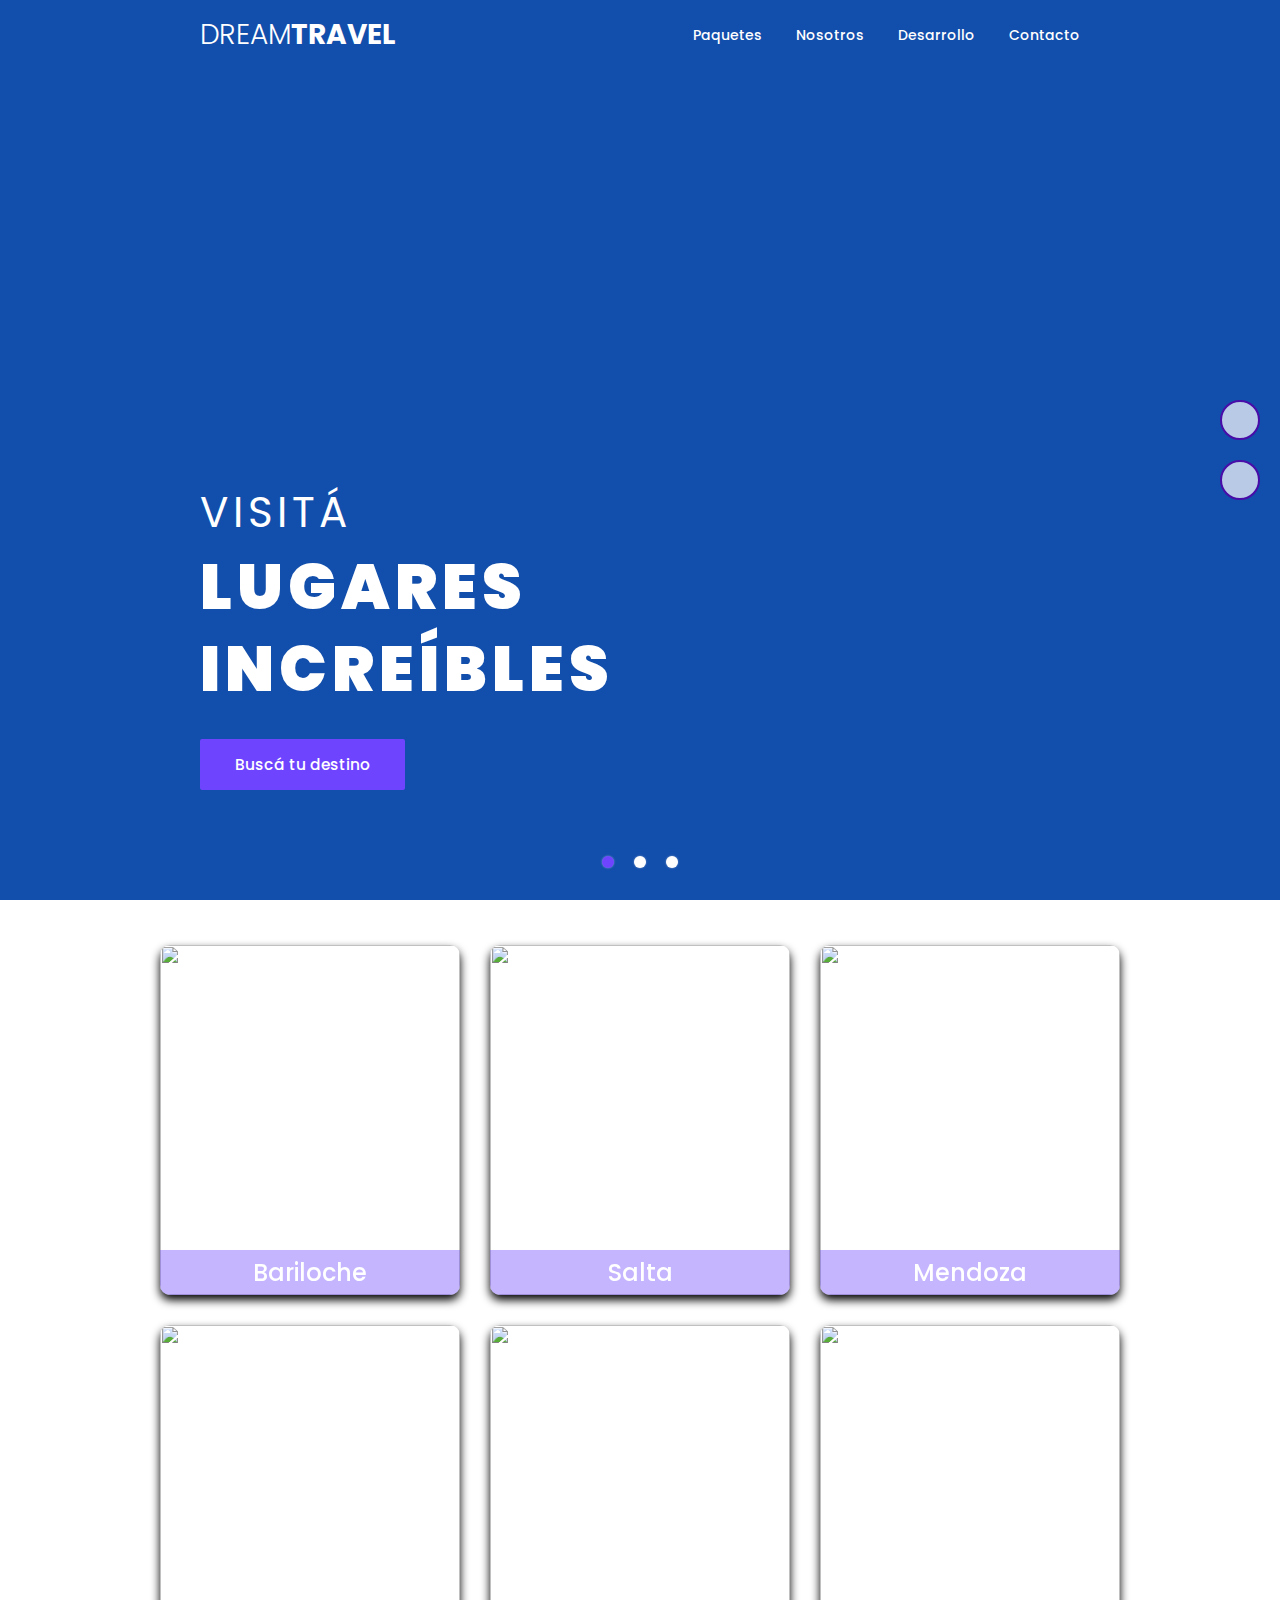
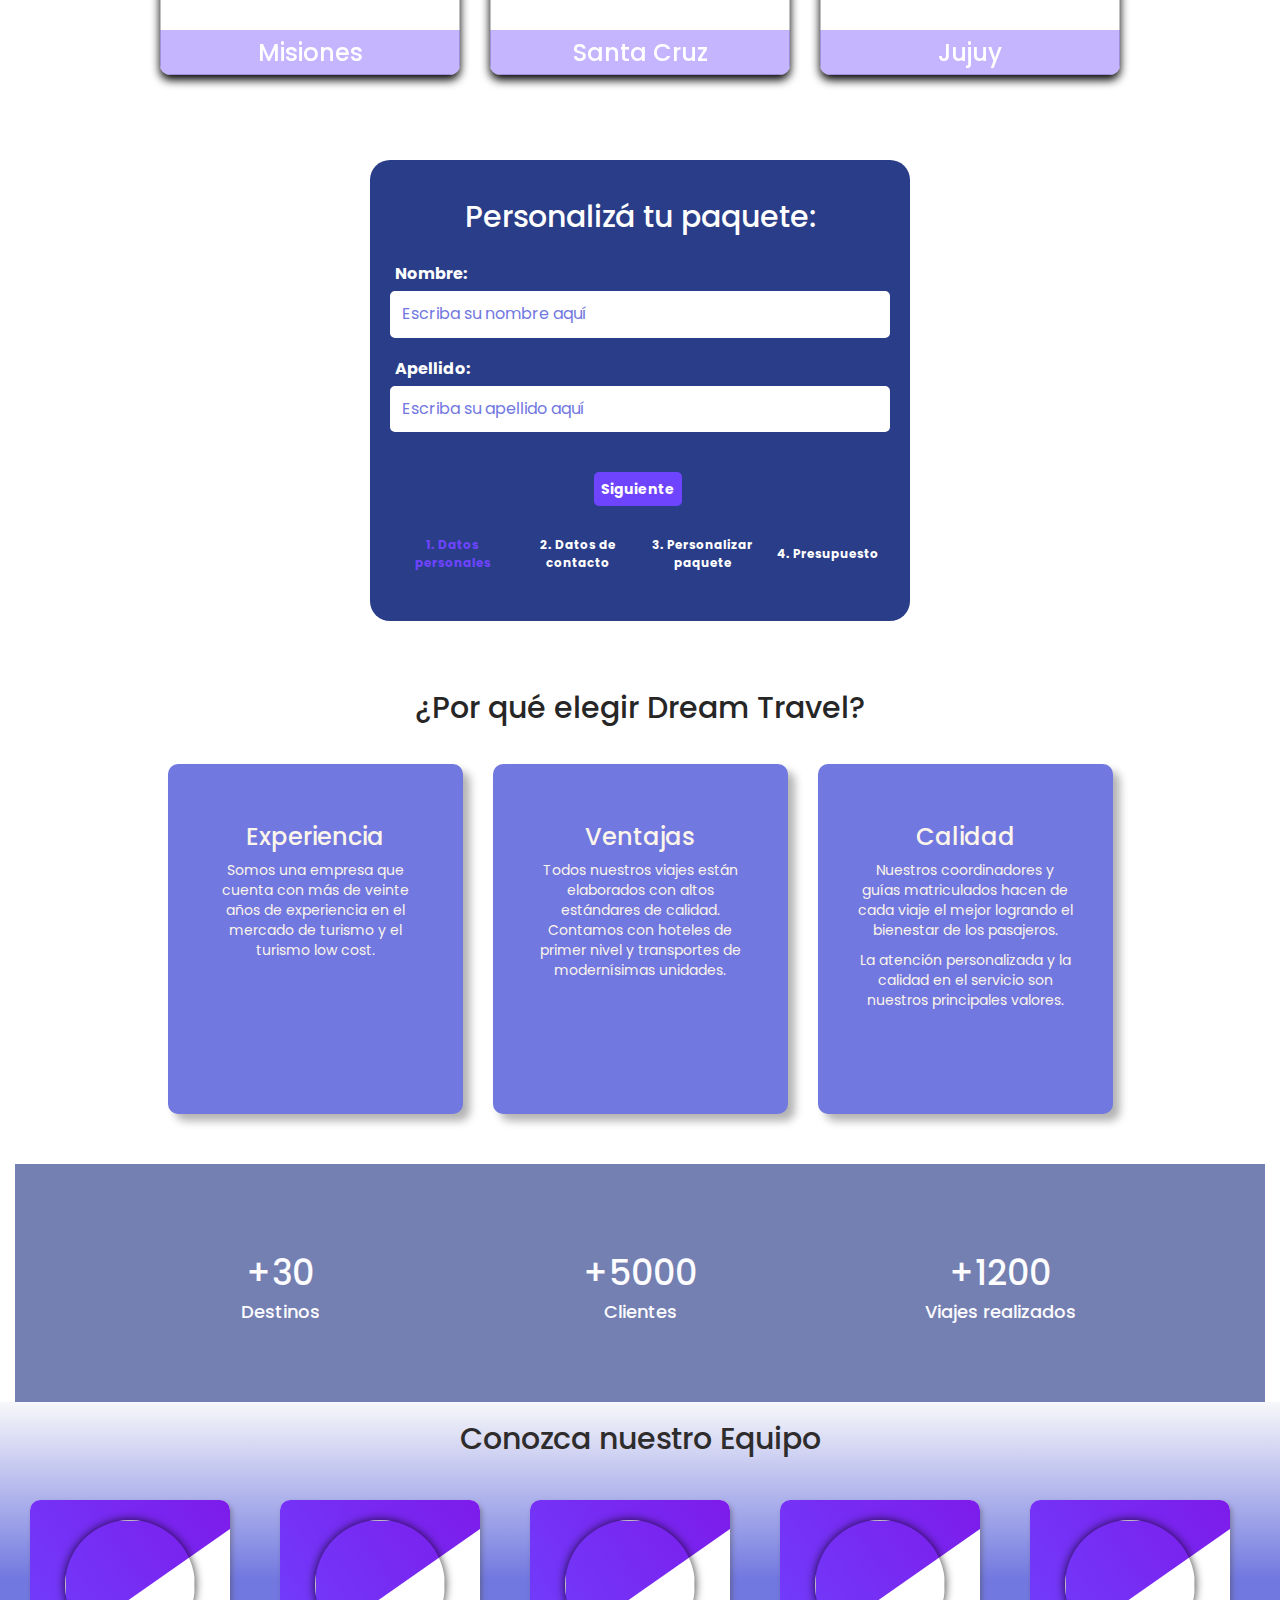
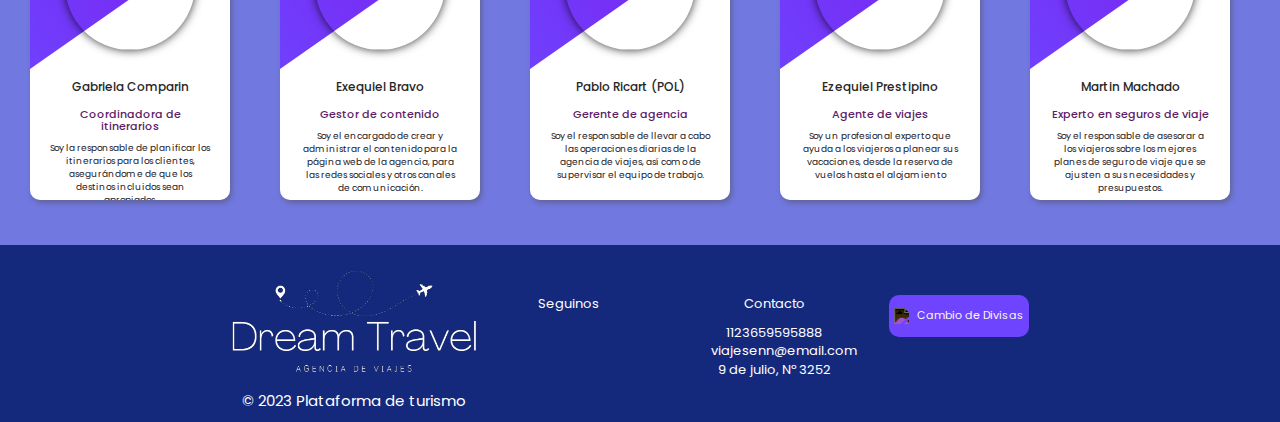
==== commit 54fe6e57: "Merge branch 'main' of https://github.com/Deotratierra/grupo13" ====
--- a/index.html
+++ b/index.html
@@ -19,17 +19,17 @@
 		integrity="sha512-KfkfwYDsLkIlwQp6LFnl8zNdLGxu9YAA1QvwINks4PhcElQSvqcyVLLD9aMhXd13uQjoXtEKNosOWaZqXgel0g=="
 		crossorigin="anonymous" referrerpolicy="no-referrer" />
 
-		
+
 	<link rel="stylesheet" href="css/contacto.css">
 	<!-- Enlace al archivo de hoja de estilos personalizadas -->
 	<link rel='stylesheet' href='css/estilos.css'>
 	<!-- Enlace al css del cotizador -->
 	<link rel="stylesheet" href="css/cotizador.css">
-<!-- 
+	<!-- 
 ENLACE DEL FIGMA EQUIPO 13 -->
-<!-- https://www.figma.com/file/vOCv9qTjynCthSs3j2BP43/Landing-page-Viajes-grupo13?node-id=2929%3A270&t=roE8HM91amhj6ToN-1 -->
-	
-<!-- Título de la página -->
+	<!-- https://www.figma.com/file/vOCv9qTjynCthSs3j2BP43/Landing-page-Viajes-grupo13?node-id=2929%3A270&t=roE8HM91amhj6ToN-1 -->
+
+	<!-- Título de la página -->
 	<title>Proyecto Final</title>
 	<!-- Enlace al icono de la página -->
 	<link rel='icon' href="#">
@@ -54,47 +54,49 @@
 	<div id="modal" class="modal">
 		<div class="modal-contenido">
 			<div class="bCerrar">
-			<span class="cerrar">&times;</span>
-		</div>
+				<span class="cerrar">&times;</span>
+			</div>
 			<!-- Wrapper container -->
-<div class="container py-4">
-
-  <!-- Bootstrap 5 starter form -->
-  <form id="contactForm">
-
-    <!-- Name input -->
-    <div class="mb-3">
-      <label class="form-label" for="name">Nombre y Apellido</label>
-      <input class="form-control" id="name" type="text" placeholder="¿Cómo te lamas?" />
-    </div>
-
-    <!-- Email address input -->
-    <div class="mb-3">
-      <label class="form-label" for="emailAddress">Email</label>
-      <input class="form-control" id="emailAddress" type="email" placeholder="¿Cuál es tu Email?" />
-    </div>
-
-		<!-- Teléfono input -->
-		<div class="mb-3">
-      <label class="form-label" for="emailAddress">Teléfono</label>
-      <input class="form-control" id="emailAddress" type="email" placeholder="¿Cuál es tu teléfono?" />
-    </div>
-
-    <!-- Message input -->
-    <div class="mb-3">
-      <label class="form-label" for="message">Mensaje</label>
-      <textarea class="form-control" id="message" type="text" placeholder="Escribí tu mensaje..." style="height: 10rem;"></textarea>
-    </div>
-
-    <!-- Form submit button -->
-    <div class="d-grid">
-      <button class="btn btn-primary btn-lg" type="submit">Enviar</button>
-    </div>
-
-  </form>
-
-</div>
-		</div>
+			<div class="container py-4">
+
+				<!-- Bootstrap 5 starter form -->
+				<form id="contactForm">
+
+					<!-- Name input -->
+					<div class="mb-3">
+						<label class="form-label" for="name">Nombre y Apellido</label>
+						<input class="form-control" id="name" type="text" placeholder="¿Cómo te lamas?" />
+					</div>
+
+					<!-- Email address input -->
+					<div class="mb-3">
+						<label class="form-label" for="emailAddress">Email</label>
+						<input class="form-control" id="emailAddress" type="email" placeholder="¿Cuál es tu Email?" />
+					</div>
+
+					<!-- Teléfono input -->
+					<div class="mb-3">
+						<label for="phoneNumber">Teléfono</label>
+						<input class="form-control" id="phoneNumber" type="tel" placeholder="¿Cuál es tu teléfono?" />
+					</div>
+			</div>
+
+			<!-- Message input -->
+			<div class="mb-3">
+				<label class="form-label" for="message">Mensaje</label>
+				<textarea class="form-control" id="message" type="text" placeholder="Escribí tu mensaje..."
+					style="height: 10rem;"></textarea>
+			</div>
+
+			<!-- Form submit button -->
+			<div class="d-grid">
+				<button class="btn btn-primary btn-lg" type="submit">Enviar</button>
+			</div>
+
+			</form>
+
+		</div>
+	</div>
 	</div>
 
 	<!-- Video carrousell (By POL - NO BOOTSTRAP) -->
@@ -105,17 +107,14 @@
 			<video class="video-slide" src="vids/3.mp4" autoplay muted loop></video>
 			<div class="content active">
 				<h2>Visitá <br><span>lugares increíbles</span></h2>
-				<p>Elegí entre varios destinos dentro del país.</p>
 				<a href="#">Buscá tu destino</a>
 			</div>
 			<div class="content">
 				<h2>Viví experiencias <br><span>únicas</span></h2>
-				<p>Nuestros paquetes incluyen excursiónes y actividades.</p>
 				<a href="#">Buscá tu destino</a>
 			</div>
 			<div class="content">
 				<h2>Descubrí <br><span>Argentina</span></h2>
-				<p>Conocé los paraísos del territorio Argentino.</p>
 				<a href="#">Buscá tu destino</a>
 			</div>
 
@@ -252,8 +251,8 @@
 
 		<!-- Cotizador -->
 		<div id="cotizador">
-			<video class=v_cot_1 src="vids/v_cot_1.mp4" autoplay loop muted></video>
-			<video class=v_cot_2 src="vids/v_cot_2.mp4" autoplay loop muted></video>
+			<!--<video class=v_cot_1 src="vids/v_cot_1.mp4" autoplay loop muted></video>
+			<video class=v_cot_2 src="vids/v_cot_2.mp4" autoplay loop muted></video>-->
 			<div class="cont_cot">
 				<h2>Personalizá tu paquete:</h2>
 
@@ -368,33 +367,31 @@
 	</div>
 
 
-	<div class="contenedor-rectangulo">
-		<!-- <img src="https://images.unsplash.com/photo-1486134030336-39b1094bf33e?ixlib=rb-4.0.3&ixid=MnwxMjA3fDB8MHxwaG90by1wYWdlfHx8fGVufDB8fHx8&auto=format&fit=crop&w=1007&q=80"; -->
-		<div class="cont-dest">
-			<div class="destinos ">
-				<h2 style="font-size:65px" ;>+30</h2>
-				<h4>Destinos</h4>
-			</div>
-
-			<div class="destinos">
-				<h2 style="font-size:65px" ;>+5000</h2>
-				<h4>Clientes</h4>
-
-
-			</div>
-
-			<div class="destinos">
-				<h2 style="font-size:65px" ;>+1200</h2>
-				<h4>Viajes realizados</h4>
+
+	<div class="container contenedor-rectangulo">
+		<div class="contenedor-rectangulo">
+			<div class="cont-dest">
+				<div class="destinos">
+					<h2>+30</h2>
+					<h4>Destinos</h4>
+				</div>
+
+				<div class="destinos">
+					<h2>+5000</h2>
+					<h4>Clientes</h4>
+				</div>
+
+				<div class="destinos">
+					<h2>+1200</h2>
+					<h4>Viajes realizados</h4>
+				</div>
 			</div>
 		</div>
 	</div>
 
-	</div>
-
 	<!-- Desarrolladores --><!----------------------------------------------------------------------------------->
 
-	<div class="cotenedor-mayor">
+	<div class="cotenedor-mayor " id="1">
 		<div class="texto-desarollo">
 			<h2>Conozca nuestro Equipo</h2>
 		</div>
@@ -430,9 +427,10 @@
 						redes sociales y otros canales de comunicación.</p>
 				</div>
 				<div class="links">
-					<a href="#"><i class="fa-brands fa-facebook-f"></i></a>
-					<a href="#"><i class="fa-brands fa-instagram"></i></a>
-					<a href="#"><i class="fa-brands fa-github"></i></a>
+					<a href="https://somoskudasai.com/wp-content/uploads/2021/09/image-4-1024x576.png"><i
+							class="fa-brands fa-facebook-f"></i></a>
+					<a href="http://instagram.com/akibasun"><i class="fa-brands fa-instagram"></i></a>
+					<a href="https://github.com/deotratierra"><i class="fa-brands fa-github"></i></a>
 					<a href="#"><i class="fa-brands fa-youtube"></i></a>
 				</div>
 			</div>
@@ -440,7 +438,8 @@
 				<div class="contente">
 					<span></span>
 					<div class="img">
-						<img src="https://avatars.githubusercontent.com/u/81782258?s=400&u=26134061b418670255c192e743c4bf0bd53b4c65&v=4" alt="">
+						<img src="https://avatars.githubusercontent.com/u/81782258?s=400&u=26134061b418670255c192e743c4bf0bd53b4c65&v=4"
+							alt="">
 					</div>
 					<h4>Pablo Ricart (POL)</h4>
 					<h6>Gerente de agencia</h6>
@@ -501,71 +500,62 @@
 		<footer class="footer">
 			<div class="mifooter">
 				<div class="col-md-3 logof">
-					<img class="logo" src="./imgs/logo_travel.png" alt="logo" ">
-					<p >© 2023 Plataforma de turismo</p>
-				</div>
-						
-				<!-- Footer redes sociales -->
+					<img class="logo img-responsive" src="./imgs/logo_travel.png" alt="logo">
+					<p>© 2023 Plataforma de turismo</p>
+				</div>
 				<div class="col-md-4 redes">
-					<p>Seguinos</p> 
-					<i class="fa-brands fa-instagram"> </i>
-
-					<i class="fa-brands fa-facebook"> </i>
-					<i class="fa-brands fa-linkedin"> </i>
-
-				</div>
-
-				<!-- Footer concacto -->
-				<div class="col-md-2 cont">
-					<p>Contacto</p> 
+					<p>Seguinos</p>
+					<i class="fa-brands fa-instagram"></i>
+					<i class="fa-brands fa-facebook"></i>
+					<i class="fa-brands fa-linkedin"></i>
+				</div>
+				<div class="col-md-2 col-sm-6 col-xs-12 cont text-center">
+					<p>Contacto</p>
 					<address>
-					<i class="fa-solid fa-phone"> </i> 1123659595888
-						<br>
-						<i class="fa-solid fa-envelope"> </i> viajesenn@email.com
-						<br>
-						<i class="fa-solid fa-location-dot"> </i> 9 de julio, Nº 3252
+						<i class="fa fa-phone"></i> 1123659595888 <br>
+						<i class="fa fa-envelope"></i> <span class="email"
+							style="white-space: nowrap;">viajesenn@email.com
+						</span> <br>
+						<i class="fa fa-location-dot"></i> 9 de julio, Nº 3252
 					</address>
 				</div>
-
-				<!-- Footer CONVERTIDOR DE DIVISAS -->
-				<!-- Modal -->
-				<div class="col-md-3 newsletter">
-					<!-- 	<h5 class="text-white mb-3">Cambio de Divisas</h5> -->
-					<!-- 	<p class="small text-muted">Unlock global possibilities with our seamless currency exchange
-							services.</p> -->
-							
-						<!-- Botón para abrir el popup -->
-						<button type="button" class="btn boton-divisas" onclick="openPopup()"><img src="./imgs/71123.png" alt="divi">Cambio de Divisas</button>
-						<div class="popup-container" id="popupContainer">
-	
-
+				<div class="col-md-3 newsletter text-center">
+					<button type="button" class="btn boton-divisas" onclick="openPopup()">
+						<img src="./imgs/71123.png" alt="divi">
+						Cambio de Divisas
+					</button>
+					<div class="popup-container" id="popupContainer">
 						<button id="closePopup">Cerrar</button>
 					</div>
-					<script>
-						// Función para abrir el popup, me resulto la opcion mas rapida y facil para no modificar el css
-						function openPopup() {
-							// Seleccionar el elemento HTML con la clase '.newsletter'
-							var div = document.querySelector('.newsletter');
-
-							// Obtener el ancho del elemento seleccionado
-							var width = div.offsetWidth;
-
-							// Obtener la altura del elemento seleccionado
-							var height = div.offsetHeight;
-							var width = window.innerWidth * 0.6; // Ancho del popup como el 60% del ancho de la ventana principal
-							var height = window.innerHeight * 0.4; // Alto del popup como el 40% del alto de la ventana principal
-							var left = (window.innerWidth / 2) - (width / 2); // Posición horizontal para centrar el popup
-							var top = (window.innerHeight / 2) - (height / 2); // Posición vertical para centrar el popup
-
-							var popup = window.open('conversor.html', 'Conversor de Moneda', 'width=' + width + ',height=' + height + ',left=' + left + ',top=' + top);
-						}
-					</script>
-
-
-					<script src="https://cdnjs.cloudflare.com/ajax/libs/jquery/3.1.1/jquery.min.js"></script>
-					<script src="https://maxcdn.bootstrapcdn.com/bootstrap/3.3.7/js/bootstrap.min.js"></script>
-					<script src="script/main.js"></script>
-					<script src="script/cotizador.js"></script>
+				</div>
+			</div>
+		</footer>
+		<script>
+			// Función para abrir el popup, me resulto la opcion mas rapida y facil para no modificar el css
+			function openPopup() {
+				// Seleccionar el elemento HTML con la clase '.newsletter'
+				var div = document.querySelector('.newsletter');
+
+				// Obtener el ancho del elemento seleccionado
+				var width = div.offsetWidth;
+
+				// Obtener la altura del elemento seleccionado
+				var height = div.offsetHeight;
+				var width = window.innerWidth * 0.6; // Ancho del popup como el 60% del ancho de la ventana principal
+				var height = window.innerHeight * 0.4; // Alto del popup como el 40% del alto de la ventana principal
+				var left = (window.innerWidth / 2) - (width / 2); // Posición horizontal para centrar el popup
+				var top = (window.innerHeight / 2) - (height / 2); // Posición vertical para centrar el popup
+
+				var popup = window.open('conversor.html', 'Conversor de Moneda', 'width=' + width + ',height=' + height + ',left=' + left + ',top=' + top);
+			}
+		</script>
+
+
+		<script src="https://cdnjs.cloudflare.com/ajax/libs/jquery/3.1.1/jquery.min.js"></script>
+		<script src="https://maxcdn.bootstrapcdn.com/bootstrap/3.3.7/js/bootstrap.min.js"></script>
+		<script src="script/main.js"></script>
+		<script src="script/cotizador.js"></script>
+		</footer>
 </body>
 
 </html>--- a/css/estilos.css
+++ b/css/estilos.css
@@ -438,7 +438,6 @@
 }
 
 /* Responsive de Header */
-
 @media (max-width: 1000px) {
   header {
     padding: 12px 20px;
@@ -447,6 +446,8 @@
   .home {
     position: relative;
     padding: 100px 20px;
+    box-sizing: border-box;
+    /* Se agrega box-sizing para que el padding no afecte al tamaño total del elemento */
   }
 
   .home .media-icons {
@@ -457,7 +458,7 @@
     display: block;
   }
 
-  /* Menu venana */
+  /* Menu ventana */
 
   header .navigation {
     display: none;
@@ -499,8 +500,8 @@
 
   header .navigation.active .navigation-items {
     background: #fff;
-    width: 600px;
     max-width: 600px;
+    /* Se quita el ancho fijo y se utiliza max-width para adaptarse al ancho del contenido */
     margin: 20px;
     padding: 40px;
     display: flex;
@@ -694,7 +695,7 @@
 /* Responsive de tarjetas */
 
 @media (max-width: 1000px) {
-  .card {
+  .card .carde {
     width: 250px;
     height: 300px;
   }
@@ -714,7 +715,7 @@
 }
 
 @media (max-width: 840px) {
-  .card {
+  .card .carde {
     width: 200px;
     height: 250px;
   }
@@ -734,7 +735,7 @@
 }
 
 @media (max-width: 690px) {
-  .card {
+  .card .carde {
     width: 250px;
     height: 300px;
   }
@@ -754,7 +755,7 @@
 }
 
 @media (max-width: 560px) {
-  .card {
+  .card .carde {
     width: 200px;
     height: 250px;
   }
@@ -774,7 +775,7 @@
 }
 
 @media (max-width: 460px) {
-  .card {
+  .card .carde {
     width: 300px;
     height: 350px;
   }
@@ -837,7 +838,8 @@
   display: flex;
   flex-direction: row;
   flex-wrap: wrap;
-  justify-content: space-evenly; /* autoajustable */
+  justify-content: space-evenly;
+  /* autoajustable */
 }
 
 .caja {
@@ -849,7 +851,8 @@
   padding: 40px;
   border-radius: 10px;
   font-size: 14px;
-  box-shadow: 7px 7px 8px rgba(0, 0, 0, 0.3); /* sombra del recuadro*/
+  box-shadow: 7px 7px 8px rgba(0, 0, 0, 0.3);
+  /* sombra del recuadro*/
   transition: 0.1s ease-in-out;
 }
 
@@ -858,20 +861,25 @@
 }
 
 .caja i:hover {
-  transform: scale(1.7); /* efecto de transformación de escala */
+  transform: scale(1.7);
+  /* efecto de transformación de escala */
 }
 
 .caja:hover {
-  transform: scale(1.1); /* efecto de transformación de escala */
-}
+  transform: scale(1.1);
+  /* efecto de transformación de escala */
+}
+
 /* seccion  nosotros con imagen de fondo */
-
+.container{
+    overflow: hidden;
+}
 .contenedor-rectangulo {
   display: flex;
   justify-content: center;
   align-items: center;
-  flex-direction: row;
-  height: 120%;
+  flex-direction: unset;
+  height: 100%;
   width: 100%;
   margin: auto;
   background-image: url("https://images.unsplash.com/photo-1486134030336-39b1094bf33e?ixlib=rb-4.0.3&ixid=MnwxMjA3fDB8MHxwaG90by1wYWdlfHx8fGVufDB8fHx8&auto=format&fit=crop&w=1007&q=80");
@@ -879,7 +887,7 @@
   background-repeat: no-repeat;
   background-size: cover;
   background-attachment: fixed;
-  /* desplazamiento de iagen de fondo */
+
 }
 
 .cont-dest {
@@ -887,24 +895,28 @@
   justify-content: center;
   align-items: center;
   flex-direction: row;
-  /* background: radial-gradient(circle, #000000bd, #b5179d8e); */
   background: #152a7c98;
-  width: 120%;
-  height: 100%;
+  width: 100%;
   padding-top: 40px;
   padding-bottom: 40px;
 }
 
 .destinos {
+  flex: 1;
   justify-content: space-between;
   color: #fdfcff;
   text-align: center;
   margin: 30px;
-  width: 300px;
-  height: 100%;
+  max-width: 300px;
+
+}
+
+.destinos h2 {
+  font-size: 35px;
 }
 
 /* Equipo--------------------------------- */
+/* Estilos para el contenedor mayor */
 .cotenedor-mayor {
   color: #2e2c2c;
   display: flex;
@@ -916,15 +928,15 @@
   padding-bottom: 30px;
 }
 
+.texto-desarollo {
+  text-align: center;
+}
+
 .contenedor-desarrollo {
   display: flex;
-  flex-direction: row;
-  justify-content: space-around;
-  align-items: center;
-}
-
-.cotenedor-mayor .texto-desarollo h2 {
-  padding-bottom: 10px;
+  flex-wrap: wrap;
+  justify-content: center;
+  margin-top: 20px;
 }
 
 /*---- EQUIPO CARDS----*/
@@ -932,7 +944,7 @@
 .carde {
   position: relative;
   width: 200px;
-  height: 350px;
+  height: 300px;
   border-radius: 10px;
   box-shadow: 2px 3px 5px rgba(73, 69, 52, 0.4);
   margin: 15px 35px 15px 15px;
@@ -1054,6 +1066,7 @@
   width: 250px;
   font-size: 15px;
   text-align: center;
+
   margin-right: 150px;
   margin-top: 10px;
 }
@@ -1064,6 +1077,11 @@
   padding-left: 0px;
   align-content: center;
   font-size: small;
+
+}
+
+.cont address {
+  white-space: nowrap;
 }
 
 .cont i {
@@ -1074,6 +1092,7 @@
   text-align: center;
   margin-top: 50px;
   font-size: small;
+
 }
 
 .redes i {
@@ -1087,11 +1106,15 @@
   margin-top: 50px;
   margin-left: 0px;
   color: #fcf5eb;
+  text-align: center;
+  /* Agrega esta propiedad para centrar horizontalmente */
 }
 
 .newsletter .btn {
   max-width: 150px;
   font-size: 11px;
+  margin: 0 auto;
+  /* Agrega esta propiedad para centrar horizontalmente */
 }
 
 .newsletter img {
@@ -1100,16 +1123,20 @@
   max-width: 20px;
   filter: invert();
 }
+
 .newsletter img:hover {
   /* efecto aumento imagen---- */
   transform: scale(1);
 }
+
 .newsletter .input-group {
   display: flex;
 }
+
 .boton-divisas {
   /* botón---- */
-  float: right;
+  float: none;
+  /* Cambia el valor a 'none' para centrar horizontalmente */
   margin-top: 30px;
   background-color: #6e44ff;
   border-radius: 10px;
@@ -1205,6 +1232,10 @@
 }
 
 .modo-oscuro .card .back h3 {
+  color: #ffffff;
+}
+
+.modo-oscuro .card .back p {
   color: #ffffff;
 }
 
@@ -1267,6 +1298,4 @@
   box-shadow: 0 2px 6px rgba(0, 0, 0, 0.1);
   /* Agrega una sombra alrededor del popup */
   display: none;
-  /* Oculta el popup inicialmente */
-  /* Agrega otras propiedades de estilo según tus necesidades */
-}
+}--- a/css/cotizador.css
+++ b/css/cotizador.css
@@ -1,5 +1,5 @@
 #cotizador {
-  /* background-image: url('https://images.pexels.com/photos/8532285/pexels-photo-8532285.jpeg?auto=compress&cs=tinysrgb&w=1260&h=750&dpr=1'); */
+  background-image: url('/imgs/1.jpg');
   background-position: center;
   background-repeat: no-repeat;
   background-size: cover;
@@ -16,7 +16,7 @@
   margin-right: auto;
 }
 
-#cotizador .v_cot_2 {
+/*#cotizador .v_cot_2 {
   display: none;
 }
 
@@ -29,7 +29,7 @@
   object-fit: cover;
   z-index: -1;
 }
-
+*/
 #cotizador h2 {
   padding-bottom: 20px;
   color: #ffffff;
@@ -54,7 +54,7 @@
 .buttons .prev-btn,
 .btn-lg {
   background: #6e44ff;
-  color:  rgb(255, 255, 255);
+  color: rgb(255, 255, 255);
   font-weight: bold;
   border: none;
   border-radius: 5px;
@@ -87,130 +87,130 @@
 }
 
 .steps {
-    display: flex;
-    justify-content: space-around;
-    align-items: center;
-    margin-top: 30px;
-    margin-bottom: 30px;
-  }
-  
-  .step {
-    width: 30%;
-    text-align: center;
-    font-size: 12px;
-    font-weight: bold;
-    color: #ffffff;
-  }
-  
-  .step.active {
-    color: #6e44ff;
-  }
-
-  
-  /* Estilos para el formulario */
-  form {
-    max-width: 500px;
-    margin: 0 auto;
-  }
-  
-  .paso:not(:first-child) {
-    display: none;
-  }
-  
-  label {
-    width: 100%;
-    padding-left: 5px;
-    text-align: start;
-    display: block;
-    margin-bottom: 5px;
-    font-size: 16px;
-    font-weight: bold;
-  }
-
-  #cantP,
-  #desde,
-  #hasta {
-    text-align: center;
-  }
-
-  #fechaDesde,
-  #fechaHasta {
-    margin-bottom: 10px;
-  }
-
-  #personas {
-    width: 50px;
-    height: 40px;
-    margin-bottom: 10px;
-    font-size: 25px;
-    font-weight: bold;
-    padding-left: 3px;
-  }
-  
-  input[type="text"],
-  input[type="email"],
-  input[type="tel"],
-  #message,
-  select {
-    width: 100%;
-    padding: 10px;
-    border-radius: 5px;
-    border: 2px solid #ffffff;
-    background-color: #fff;
-    color:#7178df;
-    font-size: 16px;
-    margin-bottom: 20px;
-  }
-  
-  input[type="submit"] {
-    background-color: #0066cc;
-    color: #fff;
-    padding: 10px 20px;
-    border-radius: 5px;
-    font-size: 16px;
-    border: none;
-    cursor: pointer;
-  }
-  
-  button.anterior {
-    display: none;
-  }
-
-  #resultado {
-    color: #ffffff;
-  }
-
-  #resultado strong {
-    color: #fff;
-  }
-
-  #resultado h1 {
-    display: none;
-  }
-
-  /* Modo Oscuro del COtizador */
-
-  .modo-oscuro #cotizador .v_cot_1 {
-    display: none;
-  }
-
-  .modo-oscuro #cotizador .v_cot_2 {
-    display: block;
-  }
-
-  .modo-oscuro #cotizador .cont_cot {
-    background: #00000091;
-  }
-
- .modo-oscuro input[type="text"],
- .modo-oscuro input[type="email"],
- .modo-oscuro input[type="tel"],
- .modo-oscuro #message,
- .modo-oscuro select {
+  display: flex;
+  justify-content: space-around;
+  align-items: center;
+  margin-top: 30px;
+  margin-bottom: 30px;
+}
+
+.step {
+  width: 30%;
+  text-align: center;
+  font-size: 12px;
+  font-weight: bold;
+  color: #ffffff;
+}
+
+.step.active {
+  color: #6e44ff;
+}
+
+
+/* Estilos para el formulario */
+form {
+  max-width: 500px;
+  margin: 0 auto;
+}
+
+.paso:not(:first-child) {
+  display: none;
+}
+
+label {
+  width: 100%;
+  padding-left: 5px;
+  text-align: start;
+  display: block;
+  margin-bottom: 5px;
+  font-size: 16px;
+  font-weight: bold;
+}
+
+#cantP,
+#desde,
+#hasta {
+  text-align: center;
+}
+
+#fechaDesde,
+#fechaHasta {
+  margin-bottom: 10px;
+}
+
+#personas {
+  width: 50px;
+  height: 40px;
+  margin-bottom: 10px;
+  font-size: 25px;
+  font-weight: bold;
+  padding-left: 3px;
+}
+
+input[type="text"],
+input[type="email"],
+input[type="tel"],
+#message,
+select {
+  width: 100%;
+  padding: 10px;
+  border-radius: 5px;
+  border: 2px solid #ffffff;
+  background-color: #fff;
+  color: #7178df;
+  font-size: 16px;
+  margin-bottom: 20px;
+}
+
+input[type="submit"] {
+  background-color: #0066cc;
+  color: #fff;
+  padding: 10px 20px;
+  border-radius: 5px;
+  font-size: 16px;
+  border: none;
+  cursor: pointer;
+}
+
+button.anterior {
+  display: none;
+}
+
+#resultado {
+  color: #ffffff;
+}
+
+#resultado strong {
+  color: #fff;
+}
+
+#resultado h1 {
+  display: none;
+}
+
+/* Modo Oscuro del COtizador */
+
+.modo-oscuro #cotizador .v_cot_1 {
+  display: none;
+}
+
+.modo-oscuro #cotizador .v_cot_2 {
+  display: block;
+}
+
+.modo-oscuro #cotizador .cont_cot {
+  background: #00000091;
+}
+
+.modo-oscuro input[type="text"],
+.modo-oscuro input[type="email"],
+.modo-oscuro input[type="tel"],
+.modo-oscuro #message,
+.modo-oscuro select {
   border: 2px solid #ff00ea;
   background-color: rgb(28, 0, 131);
-  color:#ffffff;
- }
+  color: #ffffff;
+}
 
 .modo-oscuro .buttons .next-btn,
 .modo-oscuro .buttons .prev-btn,
